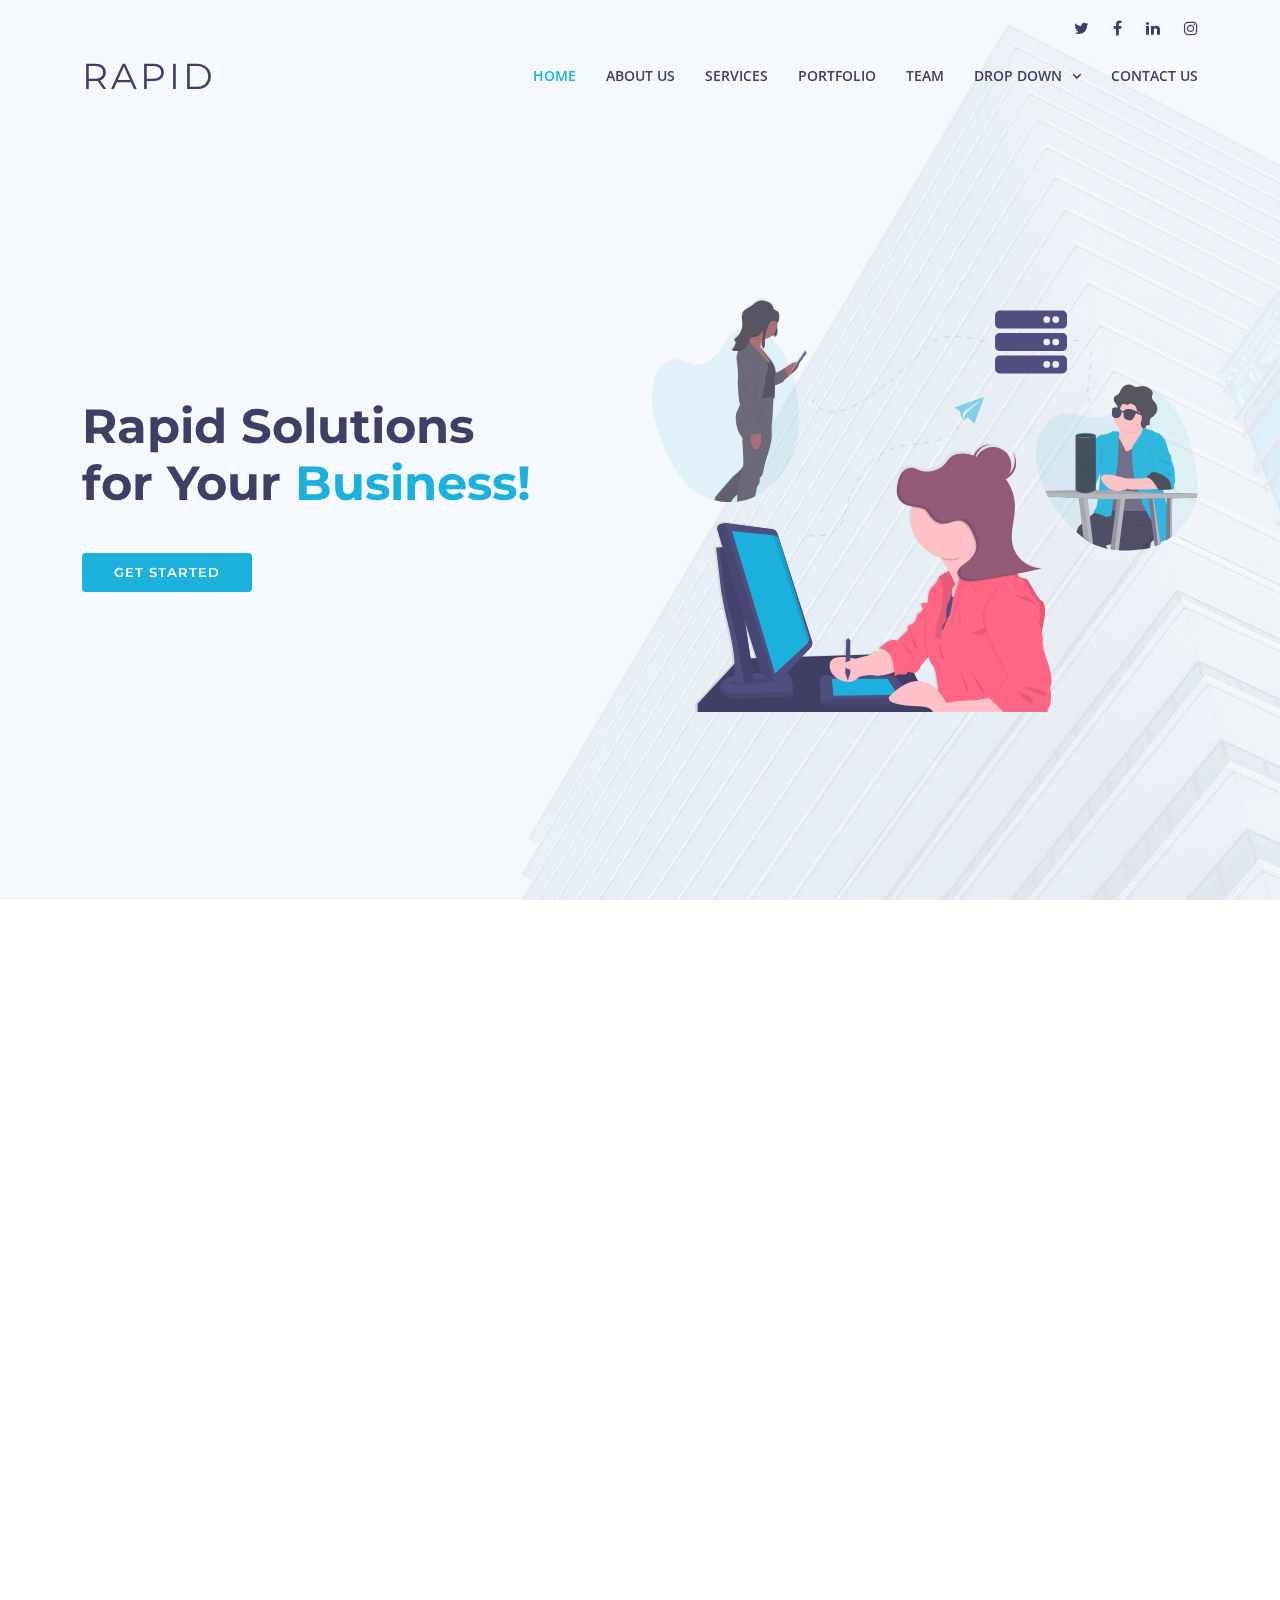
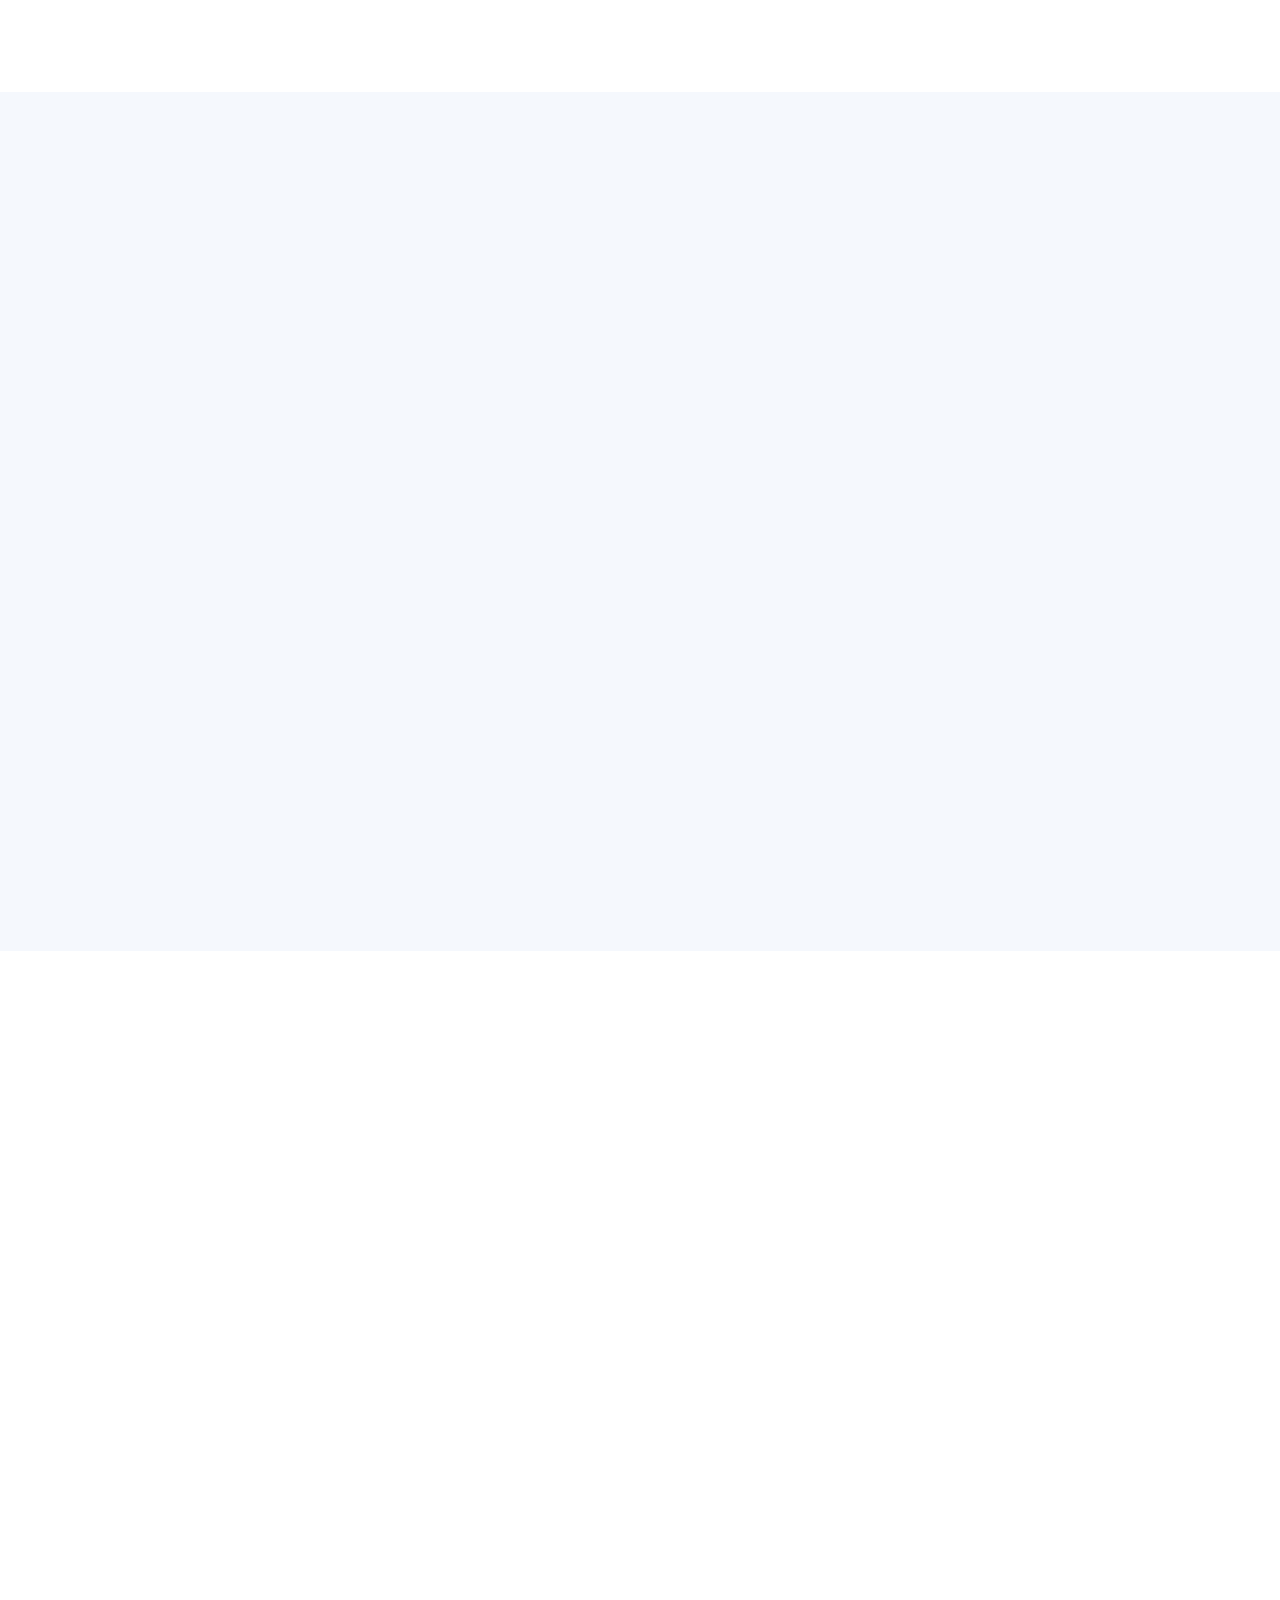
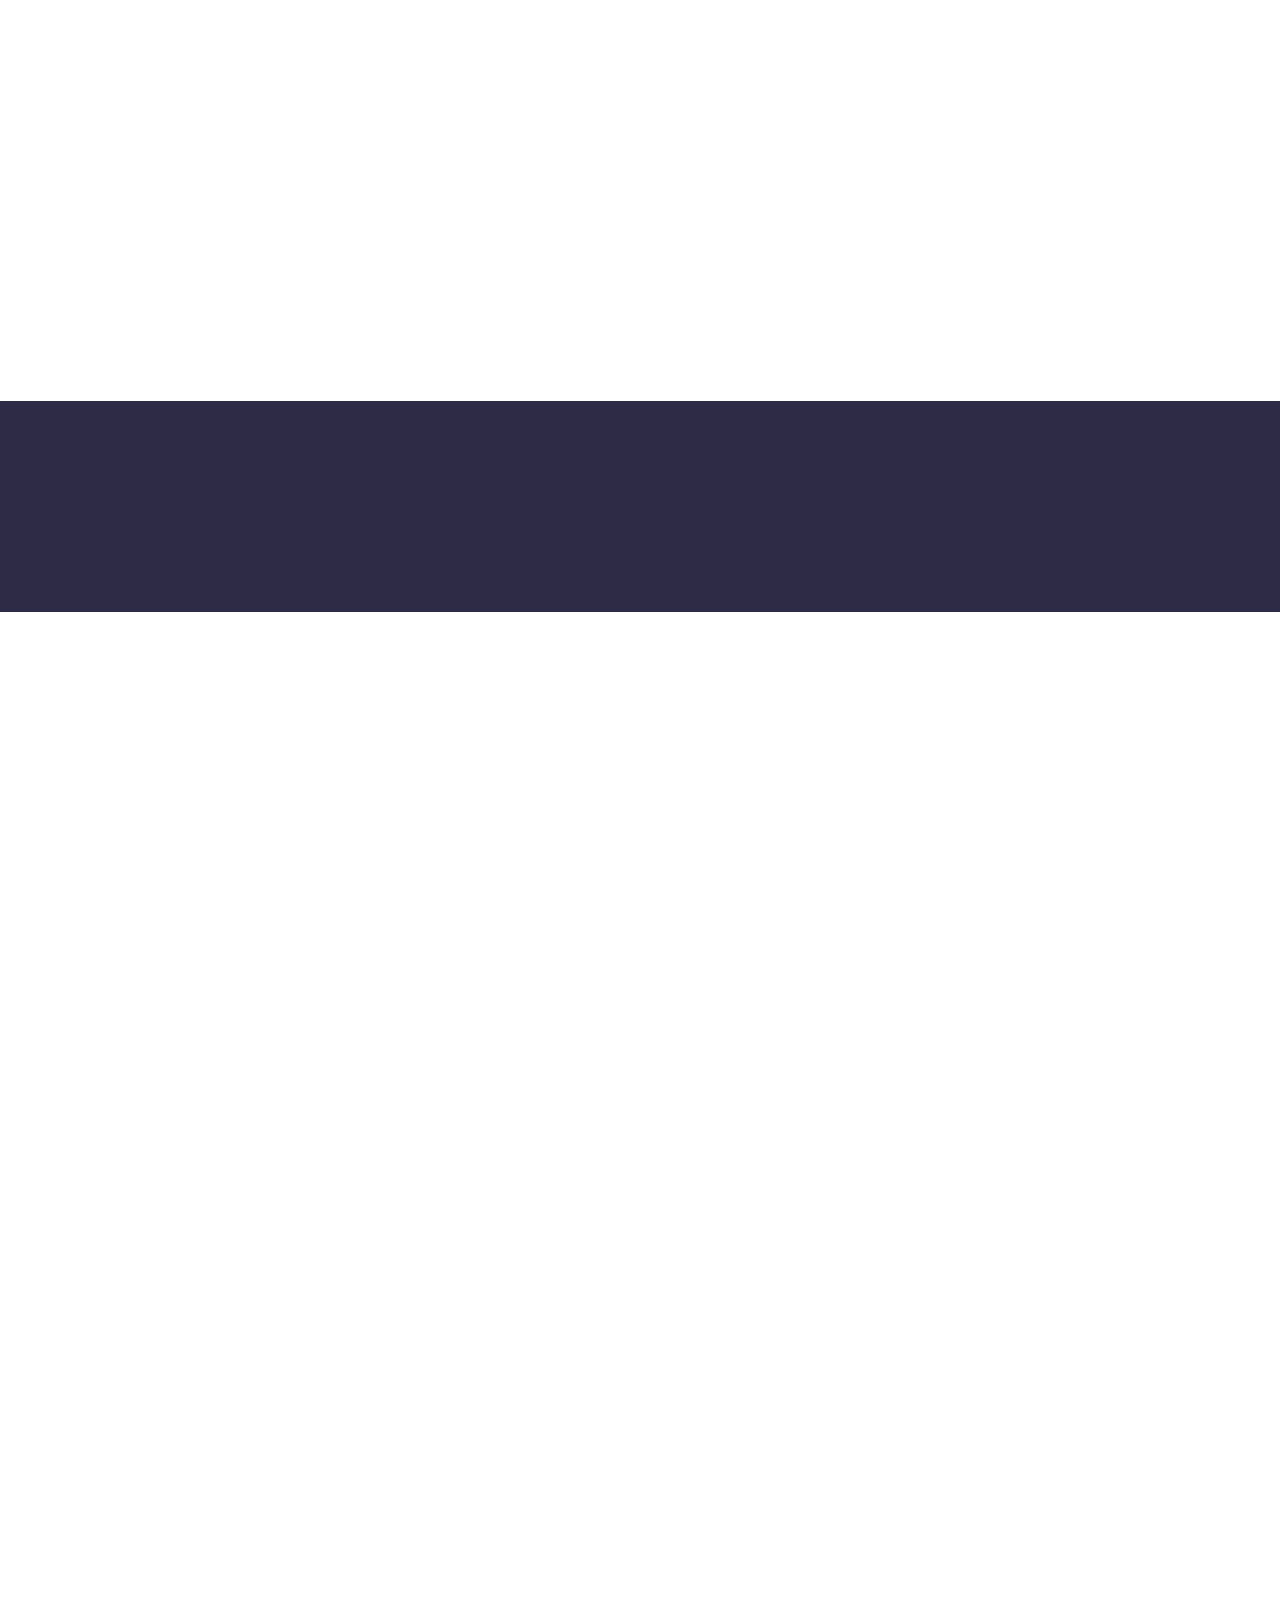
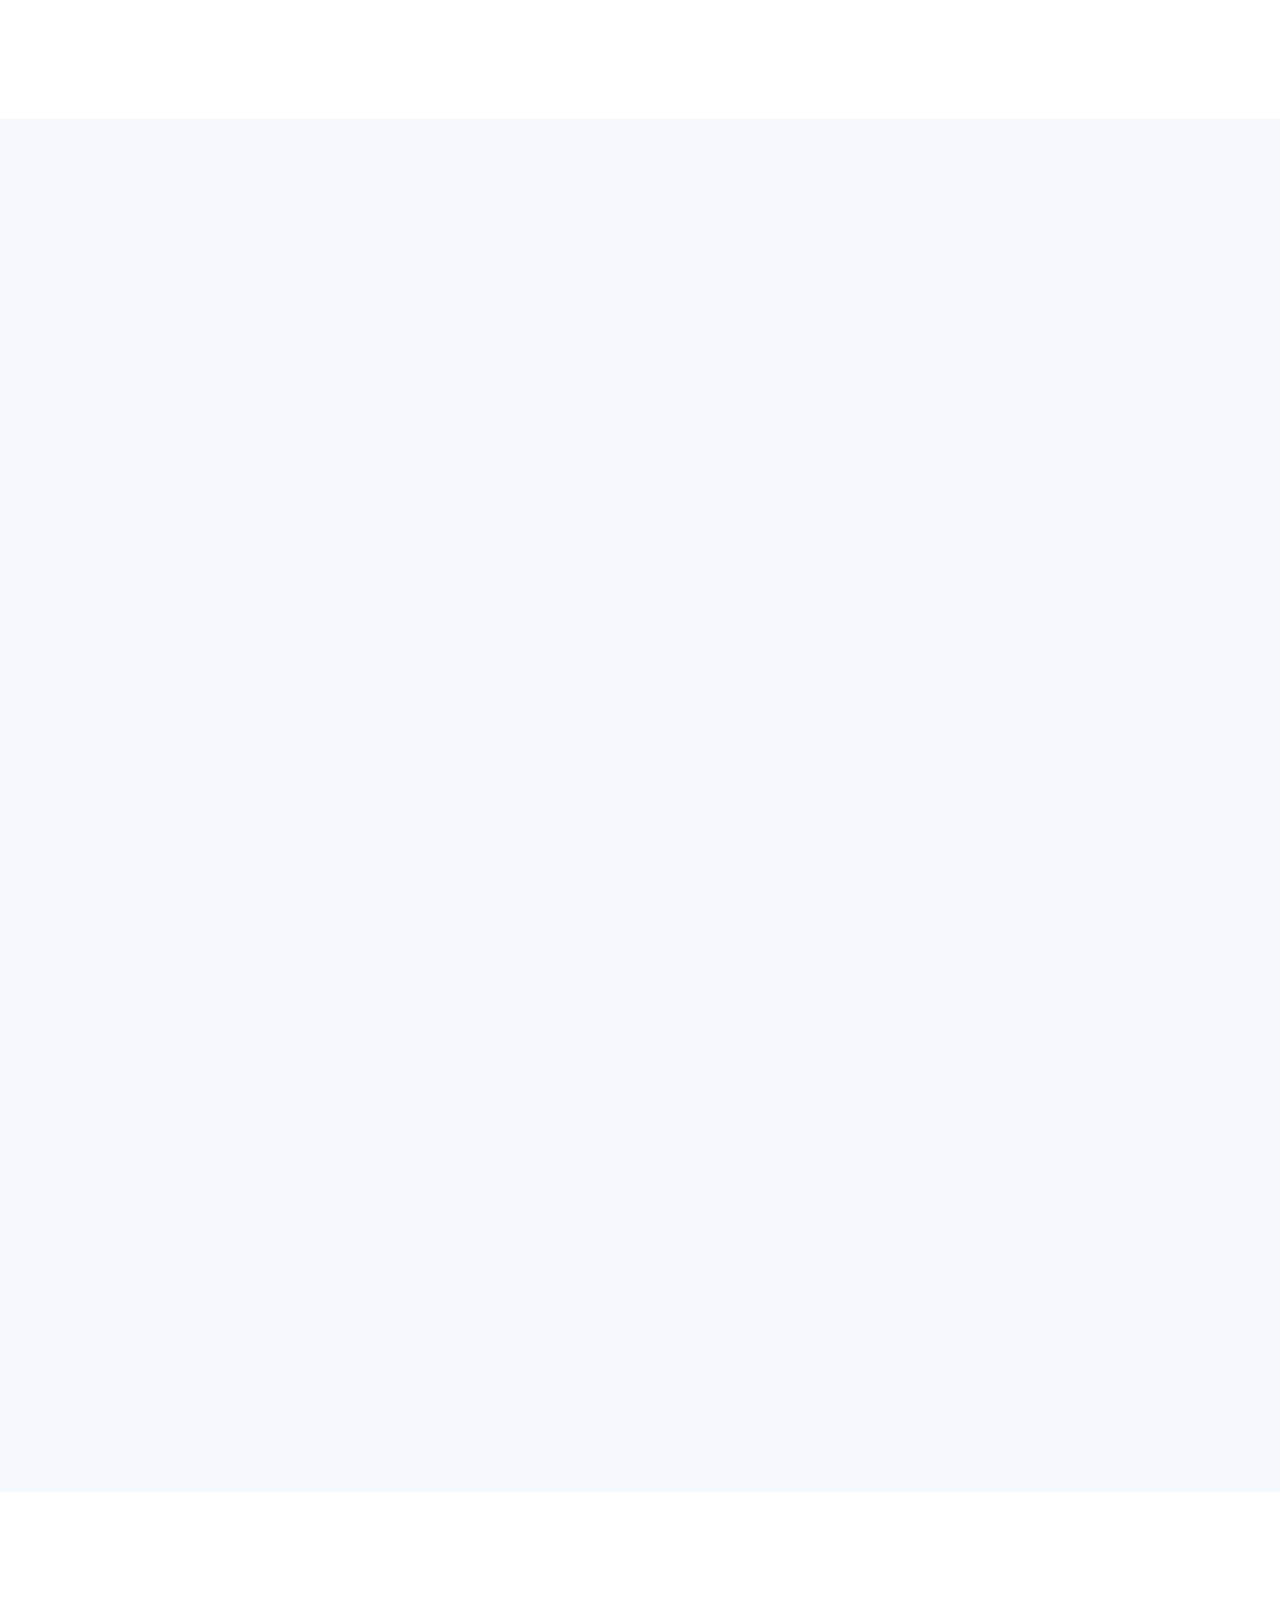
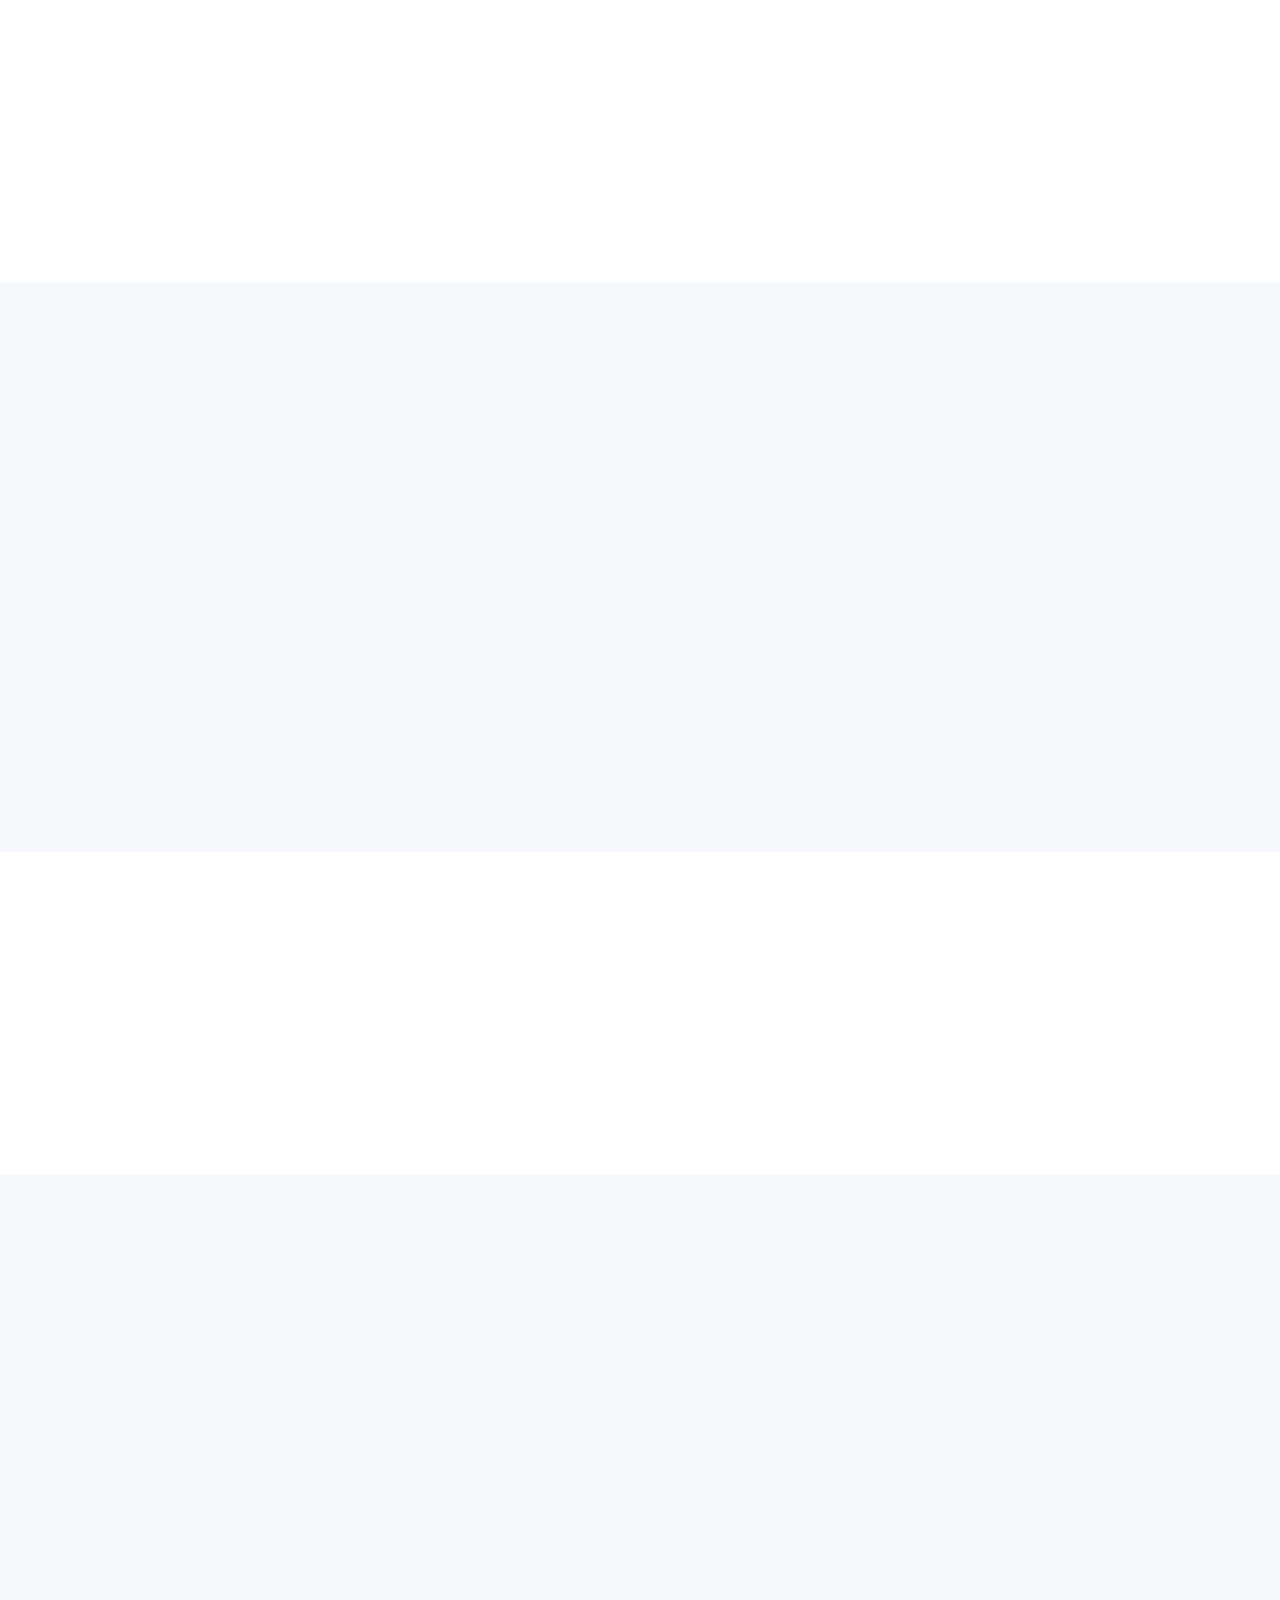
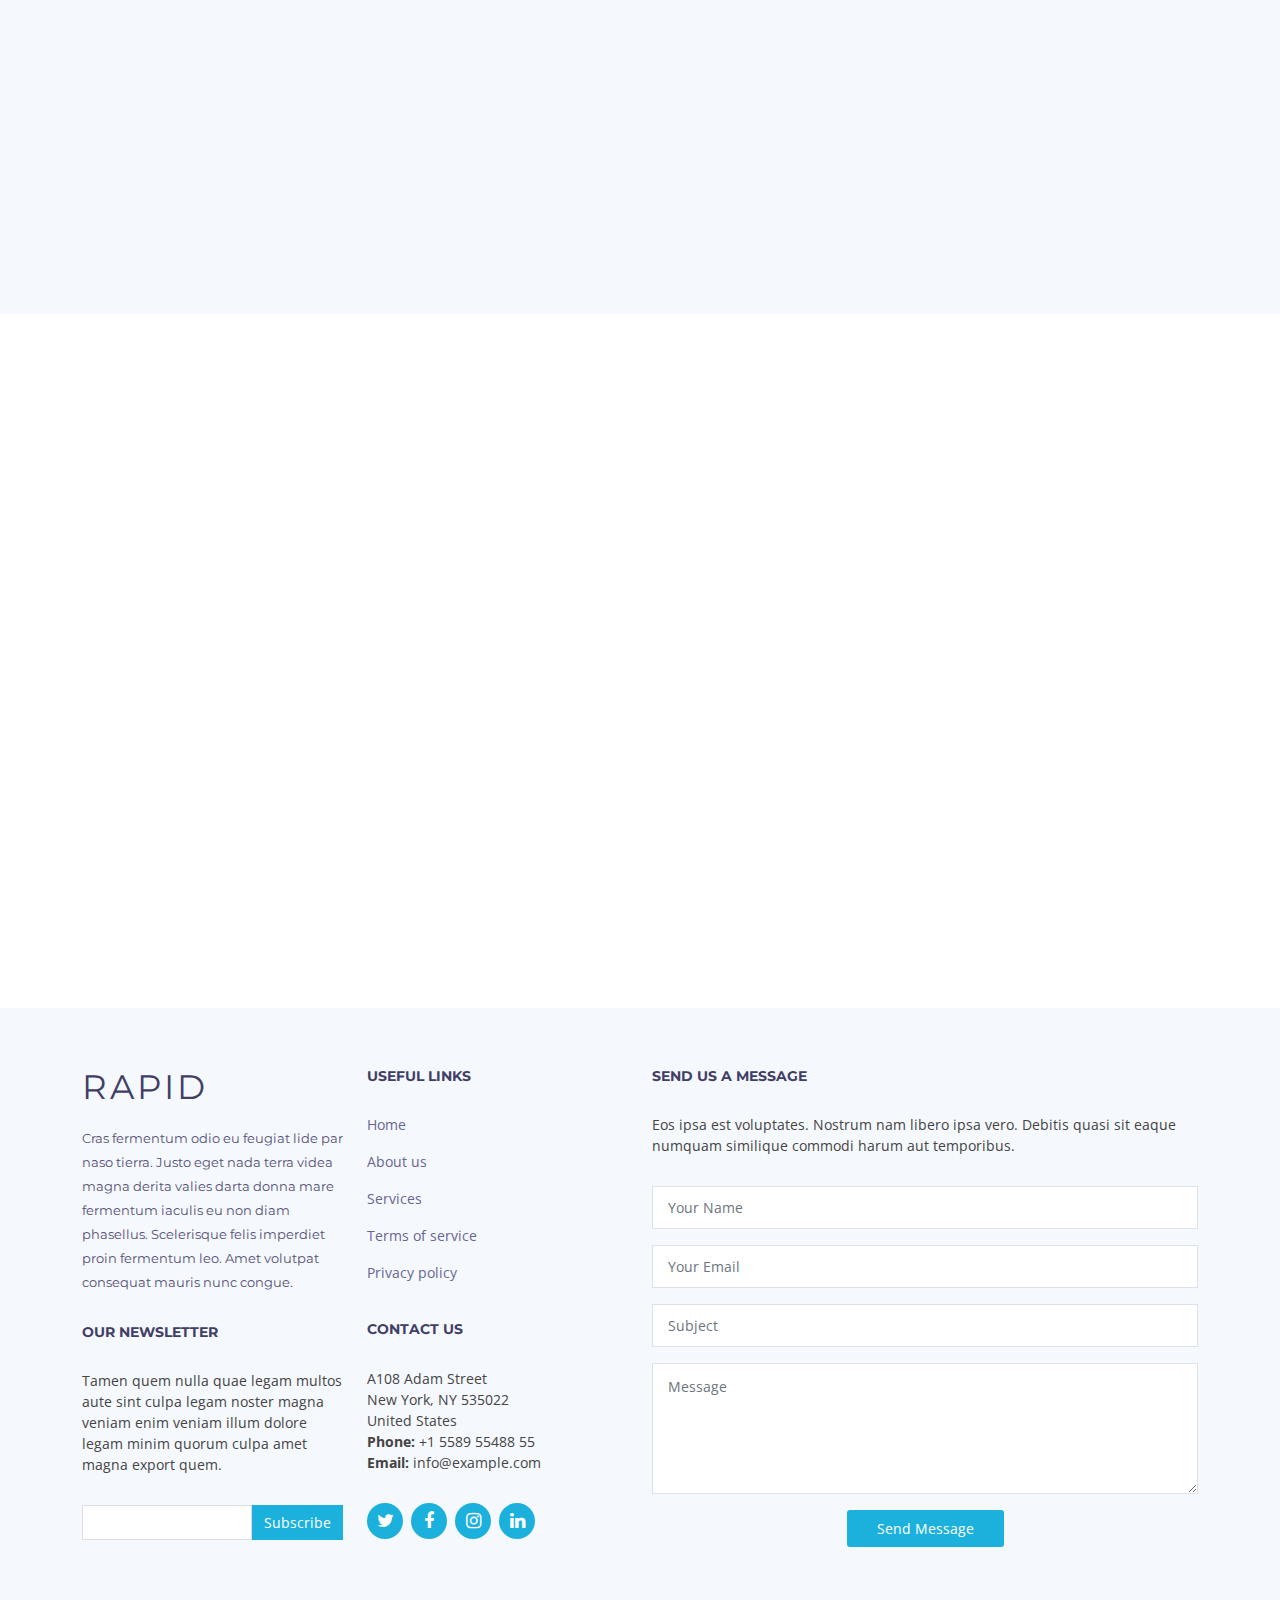
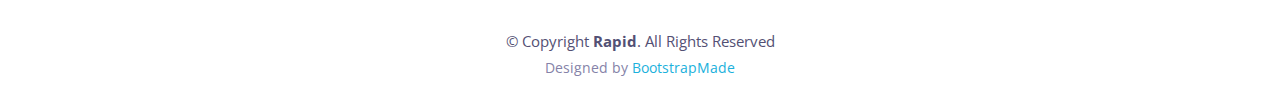
==== index.html @ 2299d29b "initial commit" ====
<!DOCTYPE html>
<html lang="en">

<head>
  <meta charset="utf-8">
  <meta content="width=device-width, initial-scale=1.0" name="viewport">

  <title>Rapid Bootstrap Template - Index</title>
  <meta content="" name="description">
  <meta content="" name="keywords">

  <!-- Favicons -->
  <link href="assets/img/favicon.png" rel="icon">
  <link href="assets/img/apple-touch-icon.png" rel="apple-touch-icon">

  <!-- Google Fonts -->
  <link href="https://fonts.googleapis.com/css?family=Open+Sans:300,300i,400,400i,600,600i,700,700i|Montserrat:300,400,500,600,700" rel="stylesheet">

  <!-- Vendor CSS Files -->
  <link href="assets/vendor/bootstrap/css/bootstrap.min.css" rel="stylesheet">
  <link href="assets/vendor/font-awesome/css/font-awesome.min.css" rel="stylesheet">
  <link href="assets/vendor/ionicons/css/ionicons.min.css" rel="stylesheet">
  <link href="assets/vendor/venobox/venobox.css" rel="stylesheet">
  <link href="assets/vendor/owl.carousel/assets/owl.carousel.min.css" rel="stylesheet">
  <link href="assets/vendor/aos/aos.css" rel="stylesheet">

  <!-- Template Main CSS File -->
  <link href="assets/css/style.css" rel="stylesheet">

  <!-- =======================================================
  * Template Name: Rapid - v3.0.0
  * Template URL: https://bootstrapmade.com/rapid-multipurpose-bootstrap-business-template/
  * Author: BootstrapMade.com
  * License: https://bootstrapmade.com/license/
  ======================================================== -->
</head>

<body>

  <!-- ======= Top Bar ======= -->
  <div id="topbar" class="d-none d-lg-flex align-items-end fixed-top topbar-transparent">
    <div class="container d-flex justify-content-end">
      <div class="social-links">
        <a href="#" class="twitter"><i class="fa fa-twitter"></i></a>
        <a href="#" class="facebook"><i class="fa fa-facebook"></i></a>
        <a href="#" class="linkedin"><i class="fa fa-linkedin"></i></a>
        <a href="#" class="instagram"><i class="fa fa-instagram"></i></a>
      </div>
    </div>
  </div>

  <!-- ======= Header ======= -->
  <header id="header" class="fixed-top header-transparent">
    <div class="container d-flex align-items-center justify-content-between">

      <h1 class="logo"><a href="index.html">Rapid</a></h1>
      <!-- Uncomment below if you prefer to use an image logo -->
      <!-- <a href="index.html" class="logo"><img src="assets/img/logo.png" alt="" class="img-fluid"></a>-->

      <nav class="main-nav d-none d-lg-block">
        <ul>
          <li class="active"><a href="index.html">Home</a></li>
          <li><a href="#about">About Us</a></li>
          <li><a href="#services">Services</a></li>
          <li><a href="#portfolio">Portfolio</a></li>
          <li><a href="#team">Team</a></li>
          <li class="drop-down"><a href="">Drop Down</a>
            <ul>
              <li><a href="#">Drop Down 1</a></li>
              <li class="drop-down"><a href="#">Drop Down 2</a>
                <ul>
                  <li><a href="#">Deep Drop Down 1</a></li>
                  <li><a href="#">Deep Drop Down 2</a></li>
                  <li><a href="#">Deep Drop Down 3</a></li>
                  <li><a href="#">Deep Drop Down 4</a></li>
                  <li><a href="#">Deep Drop Down 5</a></li>
                </ul>
              </li>
              <li><a href="#">Drop Down 3</a></li>
              <li><a href="#">Drop Down 4</a></li>
              <li><a href="#">Drop Down 5</a></li>
            </ul>
          </li>
          <li><a href="#footer">Contact Us</a></li>
        </ul>
      </nav><!-- .main-nav-->

    </div>
  </header><!-- End Header -->

  <!-- ======= Hero Section ======= -->
  <section id="hero" class="clearfix">
    <div class="container d-flex h-100">
      <div class="row justify-content-center align-self-center" data-aos="fade-up">
        <div class="col-lg-6 intro-info order-lg-first order-last" data-aos="zoom-in" data-aos-delay="100">
          <h2>Rapid Solutions<br>for Your <span>Business!</span></h2>
          <div>
            <a href="#about" class="btn-get-started scrollto">Get Started</a>
          </div>
        </div>

        <div class="col-lg-6 intro-img order-lg-last order-first" data-aos="zoom-out" data-aos-delay="200">
          <img src="assets/img/intro-img.svg" alt="" class="img-fluid">
        </div>
      </div>

    </div>
  </section><!-- End Hero -->

  <main id="main">

    <!-- ======= About Section ======= -->
    <section id="about" class="about">

      <div class="container" data-aos="fade-up">
        <div class="row">

          <div class="col-lg-5 col-md-6">
            <div class="about-img" data-aos="fade-right" data-aos-delay="100">
              <img src="assets/img/about-img.jpg" alt="">
            </div>
          </div>

          <div class="col-lg-7 col-md-6">
            <div class="about-content" data-aos="fade-left" data-aos-delay="100">
              <h2>About Us</h2>
              <h3>Odio sed id eos et laboriosam consequatur eos earum soluta.</h3>
              <p>Lorem ipsum dolor sit amet, consectetur adipiscing elit, sed do eiusmod tempor incididunt ut labore et dolore magna aliqua.</p>
              <p>Aut dolor id. Sint aliquam consequatur ex ex labore. Et quis qui dolor nulla dolores neque. Aspernatur consectetur omnis numquam quaerat. Sed fugiat nisi. Officiis veniam molestiae. Et vel ut quidem alias veritatis repudiandae ut fugit. Est ut eligendi aspernatur nulla voluptates veniam iusto vel quisquam. Fugit ut maxime incidunt accusantium totam repellendus eum error. Et repudiandae eum iste qui et ut ab alias.</p>
              <ul>
                <li><i class="ion-android-checkmark-circle"></i> Ullamco laboris nisi ut aliquip ex ea commodo consequat.</li>
                <li><i class="ion-android-checkmark-circle"></i> Duis aute irure dolor in reprehenderit in voluptate velit.</li>
                <li><i class="ion-android-checkmark-circle"></i> Ullamco laboris nisi ut aliquip ex ea commodo consequat. Duis aute irure dolor in reprehenderit in voluptate trideta storacalaperda mastiro dolore eu fugiat nulla pariatur.</li>
              </ul>
            </div>
          </div>
        </div>
      </div>

    </section><!-- End About Section -->

    <!-- ======= Services Section ======= -->
    <section id="services" class="services section-bg">
      <div class="container" data-aos="fade-up">

        <header class="section-header">
          <h3>Services</h3>
          <p>Laudem latine persequeris id sed, ex fabulas delectus quo. No vel partiendo abhorreant vituperatoribus.</p>
        </header>

        <div class="row">

          <div class="col-md-6 col-lg-4 wow bounceInUp" data-aos="zoom-in" data-aos-delay="100">
            <div class="box">
              <div class="icon" style="background: #fceef3;"><i class="ion-ios-analytics-outline" style="color: #ff689b;"></i></div>
              <h4 class="title"><a href="">Lorem Ipsum</a></h4>
              <p class="description">Voluptatum deleniti atque corrupti quos dolores et quas molestias excepturi sint occaecati cupiditate non provident</p>
            </div>
          </div>
          <div class="col-md-6 col-lg-4" data-aos="zoom-in" data-aos-delay="200">
            <div class="box">
              <div class="icon" style="background: #fff0da;"><i class="ion-ios-bookmarks-outline" style="color: #e98e06;"></i></div>
              <h4 class="title"><a href="">Dolor Sitema</a></h4>
              <p class="description">Minim veniam, quis nostrud exercitation ullamco laboris nisi ut aliquip ex ea commodo consequat tarad limino ata</p>
            </div>
          </div>

          <div class="col-md-6 col-lg-4" data-aos="zoom-in" data-aos-delay="300">
            <div class="box">
              <div class="icon" style="background: #e6fdfc;"><i class="ion-ios-paper-outline" style="color: #3fcdc7;"></i></div>
              <h4 class="title"><a href="">Sed ut perspiciatis</a></h4>
              <p class="description">Duis aute irure dolor in reprehenderit in voluptate velit esse cillum dolore eu fugiat nulla pariatur</p>
            </div>
          </div>
          <div class="col-md-6 col-lg-4 wow" data-aos="zoom-in" data-aos-delay="100">
            <div class="box">
              <div class="icon" style="background: #eafde7;"><i class="ion-ios-speedometer-outline" style="color:#41cf2e;"></i></div>
              <h4 class="title"><a href="">Magni Dolores</a></h4>
              <p class="description">Excepteur sint occaecat cupidatat non proident, sunt in culpa qui officia deserunt mollit anim id est laborum</p>
            </div>
          </div>

          <div class="col-md-6 col-lg-4" data-aos="zoom-in" data-aos-delay="200"">
        <div class=" box">
            <div class="icon" style="background: #e1eeff;"><i class="ion-ios-world-outline" style="color: #2282ff;"></i></div>
            <h4 class="title"><a href="">Nemo Enim</a></h4>
            <p class="description">At vero eos et accusamus et iusto odio dignissimos ducimus qui blanditiis praesentium voluptatum deleniti atque</p>
          </div>
        </div>
        <div class="col-md-6 col-lg-4" data-aos="zoom-in" data-aos-delay="300">
          <div class="box">
            <div class="icon" style="background: #ecebff;"><i class="ion-ios-clock-outline" style="color: #8660fe;"></i></div>
            <h4 class="title"><a href="">Eiusmod Tempor</a></h4>
            <p class="description">Et harum quidem rerum facilis est et expedita distinctio. Nam libero tempore, cum soluta nobis est eligendi</p>
          </div>
        </div>

      </div>

      </div>
    </section><!-- End Services Section -->

    <!-- ======= Why Us Section ======= -->
    <section id="why-us" class="why-us">
      <div class="container-fluid" data-aos="fade-up">

        <header class="section-header">
          <h3>Why choose us?</h3>
          <p>Laudem latine persequeris id sed, ex fabulas delectus quo. No vel partiendo abhorreant vituperatoribus.</p>
        </header>

        <div class="row">

          <div class="col-lg-6" data-aos="zoom-in" data-aos-delay="100">
            <div class="why-us-img">
              <img src="assets/img/why-us.jpg" alt="" class="img-fluid">
            </div>
          </div>

          <div class="col-lg-6">
            <div class="why-us-content">
              <p>Molestiae omnis numquam corrupti omnis itaque. Voluptatum quidem impedit. Odio dolorum exercitationem est error omnis repudiandae ad dolorum sit.</p>
              <p>
                Explicabo repellendus quia labore. Non optio quo ea ut ratione et quaerat. Porro facilis deleniti porro consequatur
                et temporibus. Labore est odio.

                Odio omnis saepe qui. Veniam eaque ipsum. Ea quia voluptatum quis explicabo sed nihil repellat..
              </p>

              <div class="features clearfix" data-aos="fade-up" data-aos-delay="100">
                <i class="fa fa-diamond" style="color: #f058dc;"></i>
                <h4>Corporis dolorem</h4>
                <p>Commodi quia voluptatum. Est cupiditate voluptas quaerat officiis ex alias dignissimos et ipsum. Soluta at enim modi ut incidunt dolor et.</p>
              </div>

              <div class="features clearfix" data-aos="fade-up" data-aos-delay="200">
                <i class="fa fa-object-group" style="color: #ffb774;"></i>
                <h4>Eum ut aspernatur</h4>
                <p>Molestias eius rerum iusto voluptas et ab cupiditate aut enim. Assumenda animi occaecati. Quo dolore fuga quasi autem aliquid ipsum odit. Perferendis doloremque iure nulla aut.</p>
              </div>

              <div class="features clearfix" data-aos="fade-up" data-aos-delay="300">
                <i class="fa fa-language" style="color: #589af1;"></i>
                <h4>Voluptates dolores</h4>
                <p>Voluptates nihil et quis omnis et eaque omnis sint aut. Ducimus dolorum aspernatur. Totam dolores ut enim ullam voluptas distinctio aut.</p>
              </div>

            </div>

          </div>

        </div>

      </div>

      <div class="container">
        <div class="row counters" data-aos="fade-up" data-aos-delay="100">

          <div class="col-lg-3 col-6 text-center">
            <span data-toggle="counter-up">274</span>
            <p>Clients</p>
          </div>

          <div class="col-lg-3 col-6 text-center">
            <span data-toggle="counter-up">421</span>
            <p>Projects</p>
          </div>

          <div class="col-lg-3 col-6 text-center">
            <span data-toggle="counter-up">1,364</span>
            <p>Hours Of Support</p>
          </div>

          <div class="col-lg-3 col-6 text-center">
            <span data-toggle="counter-up">18</span>
            <p>Hard Workers</p>
          </div>

        </div>

      </div>
    </section><!-- End Why Us Section -->

    <!-- ======= Call To Action Section ======= -->
    <section id="call-to-action" class="call-to-action">
      <div class="container" data-aos="zoom-out">
        <div class="row">
          <div class="col-lg-9 text-center text-lg-left">
            <h3 class="cta-title">Call To Action</h3>
            <p class="cta-text"> Duis aute irure dolor in reprehenderit in voluptate velit esse cillum dolore eu fugiat nulla pariatur. Excepteur sint occaecat cupidatat non proident, sunt in culpa qui officia deserunt mollit anim id est laborum.</p>
          </div>
          <div class="col-lg-3 cta-btn-container text-center">
            <a class="cta-btn align-middle" href="#">Call To Action</a>
          </div>
        </div>

      </div>
    </section><!--  End Call To Action Section -->

    <!-- ======= Features Section ======= -->
    <section id="features" class="features">
      <div class="container" data-aos="fade-up">

        <div class="row feature-item">
          <div class="col-lg-6" data-aos="fade-right" data-aos-delay="100">
            <img src="assets/img/features-1.svg" class="img-fluid" alt="">
          </div>
          <div class="col-lg-6 wow fadeInUp pt-5 pt-lg-0" data-aos="fade-left" data-aos-delay="150">
            <h4>Voluptatem dignissimos provident quasi corporis voluptates sit assumenda.</h4>
            <p>
              Ipsum in aspernatur ut possimus sint. Quia omnis est occaecati possimus ea. Quas molestiae perspiciatis occaecati qui rerum. Deleniti quod porro sed quisquam saepe. Numquam mollitia recusandae non ad at et a.
            </p>
            <p>
              Ad vitae recusandae odit possimus. Quaerat cum ipsum corrupti. Odit qui asperiores ea corporis deserunt veritatis quidem expedita perferendis. Qui rerum eligendi ex doloribus quia sit. Porro rerum eum eum.
            </p>
          </div>
        </div>

        <div class="row feature-item mt-5 pt-5">
          <div class="col-lg-6 wow fadeInUp order-1 order-lg-2" data-aos="fade-left" data-aos-delay="100">
            <img src="assets/img/features-2.svg" class="img-fluid" alt="">
          </div>

          <div class="col-lg-6 wow fadeInUp pt-4 pt-lg-0 order-2 order-lg-1" data-aos="fade-right" data-aos-delay="150">
            <h4>Neque saepe temporibus repellat ea ipsum et. Id vel et quia tempora facere reprehenderit.</h4>
            <p>
              Delectus alias ut incidunt delectus nam placeat in consequatur. Sed cupiditate quia ea quis. Voluptas nemo qui aut distinctio. Cumque fugit earum est quam officiis numquam. Ducimus corporis autem at blanditiis beatae incidunt sunt.
            </p>
            <p>
              Voluptas saepe natus quidem blanditiis. Non sunt impedit voluptas mollitia beatae. Qui esse molestias. Laudantium libero nisi vitae debitis. Dolorem cupiditate est perferendis iusto.
            </p>
            <p>
              Eum quia in. Magni quas ipsum a. Quis ex voluptatem inventore sint quia modi. Numquam est aut fuga mollitia exercitationem nam accusantium provident quia.
            </p>
          </div>

        </div>

      </div>
    </section><!-- End Features Section -->

    <!-- ======= Portfolio Section ======= -->
    <section id="portfolio" class="portfolio section-bg">
      <div class="container" data-aos="fade-up">

        <header class="section-header">
          <h3 class="section-title">Our Portfolio</h3>
        </header>

        <div class="row" data-aos="fade-up" data-aos-delay="100">
          <div class="col-lg-12">
            <ul id="portfolio-flters">
              <li data-filter="*" class="filter-active">All</li>
              <li data-filter=".filter-app">App</li>
              <li data-filter=".filter-card">Card</li>
              <li data-filter=".filter-web">Web</li>
            </ul>
          </div>
        </div>

        <div class="row portfolio-container" data-aos="fade-up" data-aos-delay="200">

          <div class="col-lg-4 col-md-6 portfolio-item filter-app">
            <div class="portfolio-wrap">
              <img src="assets/img/portfolio/app1.jpg" class="img-fluid" alt="">
              <div class="portfolio-info">
                <h4><a href="portfolio-details.html">App 1</a></h4>
                <p>App</p>
                <div>
                  <a href="assets/img/portfolio/app1.jpg" data-gall="portfolioGallery" title="App 1" class="link-preview venobox"><i class="ion ion-eye"></i></a>
                  <a href="portfolio-details.html" class="link-details" title="More Details"><i class="ion ion-android-open"></i></a>
                </div>
              </div>
            </div>
          </div>

          <div class="col-lg-4 col-md-6 portfolio-item filter-web" data-wow-delay="0.1s">
            <div class="portfolio-wrap">
              <img src="assets/img/portfolio/web3.jpg" class="img-fluid" alt="">
              <div class="portfolio-info">
                <h4><a href="portfolio-details.html">Web 3</a></h4>
                <p>Web</p>
                <div>
                  <a href="assets/img/portfolio/web3.jpg" class="link-preview venobox" data-gall="portfolioGallery" title="Web 3"><i class="ion ion-eye"></i></a>
                  <a href="portfolio-details.html" class="link-details" title="More Details"><i class="ion ion-android-open"></i></a>
                </div>
              </div>
            </div>
          </div>

          <div class="col-lg-4 col-md-6 portfolio-item filter-app" data-wow-delay="0.2s">
            <div class="portfolio-wrap">
              <img src="assets/img/portfolio/app2.jpg" class="img-fluid" alt="">
              <div class="portfolio-info">
                <h4><a href="portfolio-details.html">App 2</a></h4>
                <p>App</p>
                <div>
                  <a href="assets/img/portfolio/app2.jpg" class="link-preview venobox" data-gall="portfolioGallery" title="App 2"><i class="ion ion-eye"></i></a>
                  <a href="portfolio-details.html" class="link-details" title="More Details"><i class="ion ion-android-open"></i></a>
                </div>
              </div>
            </div>
          </div>

          <div class="col-lg-4 col-md-6 portfolio-item filter-card">
            <div class="portfolio-wrap">
              <img src="assets/img/portfolio/card2.jpg" class="img-fluid" alt="">
              <div class="portfolio-info">
                <h4><a href="portfolio-details.html">Card 2</a></h4>
                <p>Card</p>
                <div>
                  <a href="assets/img/portfolio/card2.jpg" class="link-preview venobox" data-gall="portfolioGallery" title="Card 2"><i class="ion ion-eye"></i></a>
                  <a href="portfolio-details.html" class="link-details" title="More Details"><i class="ion ion-android-open"></i></a>
                </div>
              </div>
            </div>
          </div>

          <div class="col-lg-4 col-md-6 portfolio-item filter-web" data-wow-delay="0.1s">
            <div class="portfolio-wrap">
              <img src="assets/img/portfolio/web2.jpg" class="img-fluid" alt="">
              <div class="portfolio-info">
                <h4><a href="portfolio-details.html">Web 2</a></h4>
                <p>Web</p>
                <div>
                  <a href="assets/img/portfolio/web2.jpg" class="link-preview venobox" data-gall="portfolioGallery" title="Web 2"><i class="ion ion-eye"></i></a>
                  <a href="portfolio-details.html" class="link-details" title="More Details"><i class="ion ion-android-open"></i></a>
                </div>
              </div>
            </div>
          </div>

          <div class="col-lg-4 col-md-6 portfolio-item filter-app" data-wow-delay="0.2s">
            <div class="portfolio-wrap">
              <img src="assets/img/portfolio/app3.jpg" class="img-fluid" alt="">
              <div class="portfolio-info">
                <h4><a href="portfolio-details.html">App 3</a></h4>
                <p>App</p>
                <div>
                  <a href="assets/img/portfolio/app3.jpg" class="link-preview venobox" data-gall="portfolioGallery" title="App 3"><i class="ion ion-eye"></i></a>
                  <a href="portfolio-details.html" class="link-details" title="More Details"><i class="ion ion-android-open"></i></a>
                </div>
              </div>
            </div>
          </div>

          <div class="col-lg-4 col-md-6 portfolio-item filter-card">
            <div class="portfolio-wrap">
              <img src="assets/img/portfolio/card1.jpg" class="img-fluid" alt="">
              <div class="portfolio-info">
                <h4><a href="portfolio-details.html">Card 1</a></h4>
                <p>Card</p>
                <div>
                  <a href="assets/img/portfolio/card1.jpg" class="link-preview venobox" data-gall="portfolioGallery" title="Card 1"><i class="ion ion-eye"></i></a>
                  <a href="portfolio-details.html" class="link-details" title="More Details"><i class="ion ion-android-open"></i></a>
                </div>
              </div>
            </div>
          </div>

          <div class="col-lg-4 col-md-6 portfolio-item filter-card" data-wow-delay="0.1s">
            <div class="portfolio-wrap">
              <img src="assets/img/portfolio/card3.jpg" class="img-fluid" alt="">
              <div class="portfolio-info">
                <h4><a href="portfolio-details.html">Card 3</a></h4>
                <p>Card</p>
                <div>
                  <a href="assets/img/portfolio/card3.jpg" class="link-preview venobox" data-gall="portfolioGallery" title="Card 3"><i class="ion ion-eye"></i></a>
                  <a href="portfolio-details.html" class="link-details" title="More Details"><i class="ion ion-android-open"></i></a>
                </div>
              </div>
            </div>
          </div>

          <div class="col-lg-4 col-md-6 portfolio-item filter-web" data-wow-delay="0.2s">
            <div class="portfolio-wrap">
              <img src="assets/img/portfolio/web1.jpg" class="img-fluid" alt="">
              <div class="portfolio-info">
                <h4><a href="portfolio-details.html">Web 1</a></h4>
                <p>Web</p>
                <div>
                  <a href="assets/img/portfolio/web1.jpg" class="link-preview venobox" data-gall="portfolioGallery" title="Web 1"><i class="ion ion-eye"></i></a>
                  <a href="portfolio-details.html" class="link-details" title="More Details"><i class="ion ion-android-open"></i></a>
                </div>
              </div>
            </div>
          </div>

        </div>

      </div>
    </section><!-- End Portfolio Section -->

    <!-- ======= Testimonials Section ======= -->
    <section id="testimonials" class="testimonials">
      <div class="container" data-aos="zoom-in">

        <header class="section-header">
          <h3>Testimonials</h3>
        </header>

        <div class="row justify-content-center">
          <div class="col-lg-8">

            <div class="owl-carousel testimonials-carousel">

              <div class="testimonial-item">
                <img src="assets/img/testimonial-1.jpg" class="testimonial-img" alt="">
                <h3>Saul Goodman</h3>
                <h4>Ceo &amp; Founder</h4>
                <p>
                  Proin iaculis purus consequat sem cure digni ssim donec porttitora entum suscipit rhoncus. Accusantium quam, ultricies eget id, aliquam eget nibh et. Maecen aliquam, risus at semper.
                </p>
              </div>

              <div class="testimonial-item">
                <img src="assets/img/testimonial-2.jpg" class="testimonial-img" alt="">
                <h3>Sara Wilsson</h3>
                <h4>Designer</h4>
                <p>
                  Export tempor illum tamen malis malis eram quae irure esse labore quem cillum quid cillum eram malis quorum velit fore eram velit sunt aliqua noster fugiat irure amet legam anim culpa.
                </p>
              </div>

              <div class="testimonial-item">
                <img src="assets/img/testimonial-3.jpg" class="testimonial-img" alt="">
                <h3>Jena Karlis</h3>
                <h4>Store Owner</h4>
                <p>
                  Enim nisi quem export duis labore cillum quae magna enim sint quorum nulla quem veniam duis minim tempor labore quem eram duis noster aute amet eram fore quis sint minim.
                </p>
              </div>

              <div class="testimonial-item">
                <img src="assets/img/testimonial-4.jpg" class="testimonial-img" alt="">
                <h3>Matt Brandon</h3>
                <h4>Freelancer</h4>
                <p>
                  Fugiat enim eram quae cillum dolore dolor amet nulla culpa multos export minim fugiat minim velit minim dolor enim duis veniam ipsum anim magna sunt elit fore quem dolore labore illum veniam.
                </p>
              </div>

            </div>

          </div>
        </div>

      </div>
    </section><!-- End Testimonials Section -->

    <!-- ======= Team Section ======= -->
    <section id="team" class="team section-bg">
      <div class="container" data-aos="fade-up">
        <div class="section-header">
          <h3>Team</h3>
          <p>Sed ut perspiciatis unde omnis iste natus error sit voluptatem accusantium doloremque</p>
        </div>

        <div class="row">

          <div class="col-lg-3 col-md-6" data-aos="fade-up" data-aos-delay="100">
            <div class="member">
              <img src="assets/img/team-1.jpg" class="img-fluid" alt="">
              <div class="member-info">
                <div class="member-info-content">
                  <h4>Walter White</h4>
                  <span>Chief Executive Officer</span>
                  <div class="social">
                    <a href=""><i class="fa fa-twitter"></i></a>
                    <a href=""><i class="fa fa-facebook"></i></a>
                    <a href=""><i class="fa fa-google-plus"></i></a>
                    <a href=""><i class="fa fa-linkedin"></i></a>
                  </div>
                </div>
              </div>
            </div>
          </div>

          <div class="col-lg-3 col-md-6" data-aos="fade-up" data-aos-delay="200">
            <div class="member">
              <img src="assets/img/team-2.jpg" class="img-fluid" alt="">
              <div class="member-info">
                <div class="member-info-content">
                  <h4>Sarah Jhonson</h4>
                  <span>Product Manager</span>
                  <div class="social">
                    <a href=""><i class="fa fa-twitter"></i></a>
                    <a href=""><i class="fa fa-facebook"></i></a>
                    <a href=""><i class="fa fa-google-plus"></i></a>
                    <a href=""><i class="fa fa-linkedin"></i></a>
                  </div>
                </div>
              </div>
            </div>
          </div>

          <div class="col-lg-3 col-md-6" data-aos="fade-up" data-aos-delay="300">
            <div class="member">
              <img src="assets/img/team-3.jpg" class="img-fluid" alt="">
              <div class="member-info">
                <div class="member-info-content">
                  <h4>William Anderson</h4>
                  <span>CTO</span>
                  <div class="social">
                    <a href=""><i class="fa fa-twitter"></i></a>
                    <a href=""><i class="fa fa-facebook"></i></a>
                    <a href=""><i class="fa fa-google-plus"></i></a>
                    <a href=""><i class="fa fa-linkedin"></i></a>
                  </div>
                </div>
              </div>
            </div>
          </div>

          <div class="col-lg-3 col-md-6" data-aos="fade-up" data-aos-delay="400">
            <div class="member">
              <img src="assets/img/team-4.jpg" class="img-fluid" alt="">
              <div class="member-info">
                <div class="member-info-content">
                  <h4>Amanda Jepson</h4>
                  <span>Accountant</span>
                  <div class="social">
                    <a href=""><i class="fa fa-twitter"></i></a>
                    <a href=""><i class="fa fa-facebook"></i></a>
                    <a href=""><i class="fa fa-google-plus"></i></a>
                    <a href=""><i class="fa fa-linkedin"></i></a>
                  </div>
                </div>
              </div>
            </div>
          </div>

        </div>

      </div>
    </section><!-- End Team Section -->

    <!-- ======= Clients Section ======= -->
    <section id="clients" class="clients">
      <div class="container" data-aos="zoom-in">

        <header class="section-header">
          <h3>Our Clients</h3>
        </header>

        <div class="owl-carousel clients-carousel">
          <img src="assets/img/clients/client-1.png" alt="">
          <img src="assets/img/clients/client-2.png" alt="">
          <img src="assets/img/clients/client-3.png" alt="">
          <img src="assets/img/clients/client-4.png" alt="">
          <img src="assets/img/clients/client-5.png" alt="">
          <img src="assets/img/clients/client-6.png" alt="">
          <img src="assets/img/clients/client-7.png" alt="">
          <img src="assets/img/clients/client-8.png" alt="">
        </div>

      </div>
    </section><!-- End Clients Section -->

    <!-- ======= Pricing Section ======= -->
    <section id="pricing" class="pricing section-bg wow fadeInUp">

      <div class="container" data-aos="fade-up">

        <header class="section-header">
          <h3>Pricing</h3>
          <p>Sed ut perspiciatis unde omnis iste natus error sit voluptatem accusantium doloremque</p>
        </header>

        <div class="row flex-items-xs-middle flex-items-xs-center">

          <!-- Basic Plan  -->
          <div class="col-xs-12 col-lg-4" data-aos="fade-up" data-aos-delay="100">
            <div class="card">
              <div class="card-header">
                <h3><span class="currency">$</span>19<span class="period">/month</span></h3>
              </div>
              <div class="card-block">
                <h4 class="card-title">
                  Basic Plan
                </h4>
                <ul class="list-group">
                  <li class="list-group-item">Odio animi voluptates</li>
                  <li class="list-group-item">Inventore quisquam et</li>
                  <li class="list-group-item">Et perspiciatis suscipit</li>
                  <li class="list-group-item">24/7 Support System</li>
                </ul>
                <a href="#" class="btn">Choose Plan</a>
              </div>
            </div>
          </div>

          <!-- Regular Plan  -->
          <div class="col-xs-12 col-lg-4" data-aos="fade-up" data-aos-delay="200">
            <div class="card">
              <div class="card-header">
                <h3><span class="currency">$</span>29<span class="period">/month</span></h3>
              </div>
              <div class="card-block">
                <h4 class="card-title">
                  Regular Plan
                </h4>
                <ul class="list-group">
                  <li class="list-group-item">Odio animi voluptates</li>
                  <li class="list-group-item">Inventore quisquam et</li>
                  <li class="list-group-item">Et perspiciatis suscipit</li>
                  <li class="list-group-item">24/7 Support System</li>
                </ul>
                <a href="#" class="btn">Choose Plan</a>
              </div>
            </div>
          </div>

          <!-- Premium Plan  -->
          <div class="col-xs-12 col-lg-4" data-aos="fade-up" data-aos-delay="300">
            <div class="card">
              <div class="card-header">
                <h3><span class="currency">$</span>39<span class="period">/month</span></h3>
              </div>
              <div class="card-block">
                <h4 class="card-title">
                  Premium Plan
                </h4>
                <ul class="list-group">
                  <li class="list-group-item">Odio animi voluptates</li>
                  <li class="list-group-item">Inventore quisquam et</li>
                  <li class="list-group-item">Et perspiciatis suscipit</li>
                  <li class="list-group-item">24/7 Support System</li>
                </ul>
                <a href="#" class="btn">Choose Plan</a>
              </div>
            </div>
          </div>

        </div>
      </div>

    </section><!-- End Pricing Section -->

    <!-- ======= F.A.Q Section ======= -->
    <section id="faq" class="faq">
      <div class="container" data-aos="fade-up">
        <header class="section-header">
          <h3>Frequently Asked Questions</h3>
          <p>Sed ut perspiciatis unde omnis iste natus error sit voluptatem accusantium doloremque</p>
        </header>

        <ul id="faq-list" data-aos="fade-up" data-aos-delay="100">
          <li>
            <a data-bs-toggle="collapse" class="collapsed" data-bs-target="#faq1">Non consectetur a erat nam at lectus urna duis? <i class="ion-android-remove"></i></a>
            <div id="faq1" class="collapse" data-bs-parent="#faq-list">
              <p>
                Feugiat pretium nibh ipsum consequat. Tempus iaculis urna id volutpat lacus laoreet non curabitur gravida. Venenatis lectus magna fringilla urna porttitor rhoncus dolor purus non.
              </p>
            </div>
          </li>

          <li>
            <a data-bs-toggle="collapse" data-bs-target="#faq2" class="collapsed">Feugiat scelerisque varius morbi enim nunc faucibus a pellentesque? <i class="ion-android-remove"></i></a>
            <div id="faq2" class="collapse" data-bs-parent="#faq-list">
              <p>
                Dolor sit amet consectetur adipiscing elit pellentesque habitant morbi. Id interdum velit laoreet id donec ultrices. Fringilla phasellus faucibus scelerisque eleifend donec pretium. Est pellentesque elit ullamcorper dignissim. Mauris ultrices eros in cursus turpis massa tincidunt dui.
              </p>
            </div>
          </li>

          <li>
            <a data-bs-toggle="collapse" data-bs-target="#faq3" class="collapsed">Dolor sit amet consectetur adipiscing elit pellentesque habitant morbi? <i class="ion-android-remove"></i></a>
            <div id="faq3" class="collapse" data-bs-parent="#faq-list">
              <p>
                Eleifend mi in nulla posuere sollicitudin aliquam ultrices sagittis orci. Faucibus pulvinar elementum integer enim. Sem nulla pharetra diam sit amet nisl suscipit. Rutrum tellus pellentesque eu tincidunt. Lectus urna duis convallis convallis tellus. Urna molestie at elementum eu facilisis sed odio morbi quis
              </p>
            </div>
          </li>

          <li>
            <a data-bs-toggle="collapse" data-bs-target="#faq4" class="collapsed">Ac odio tempor orci dapibus. Aliquam eleifend mi in nulla? <i class="ion-android-remove"></i></a>
            <div id="faq4" class="collapse" data-bs-parent="#faq-list">
              <p>
                Dolor sit amet consectetur adipiscing elit pellentesque habitant morbi. Id interdum velit laoreet id donec ultrices. Fringilla phasellus faucibus scelerisque eleifend donec pretium. Est pellentesque elit ullamcorper dignissim. Mauris ultrices eros in cursus turpis massa tincidunt dui.
              </p>
            </div>
          </li>

          <li>
            <a data-bs-toggle="collapse" data-bs-target="#faq5" class="collapsed">Tempus quam pellentesque nec nam aliquam sem et tortor consequat? <i class="ion-android-remove"></i></a>
            <div id="faq5" class="collapse" data-bs-parent="#faq-list">
              <p>
                Molestie a iaculis at erat pellentesque adipiscing commodo. Dignissim suspendisse in est ante in. Nunc vel risus commodo viverra maecenas accumsan. Sit amet nisl suscipit adipiscing bibendum est. Purus gravida quis blandit turpis cursus in
              </p>
            </div>
          </li>

          <li>
            <a data-bs-toggle="collapse" data-bs-target="#faq6" class="collapsed">Tortor vitae purus faucibus ornare. Varius vel pharetra vel turpis nunc eget lorem dolor? <i class="ion-android-remove"></i></a>
            <div id="faq6" class="collapse" data-bs-parent="#faq-list">
              <p>
                Laoreet sit amet cursus sit amet dictum sit amet justo. Mauris vitae ultricies leo integer malesuada nunc vel. Tincidunt eget nullam non nisi est sit amet. Turpis nunc eget lorem dolor sed. Ut venenatis tellus in metus vulputate eu scelerisque. Pellentesque diam volutpat commodo sed egestas egestas fringilla phasellus faucibus. Nibh tellus molestie nunc non blandit massa enim nec.
              </p>
            </div>
          </li>

        </ul>

      </div>
    </section><!-- End F.A.Q Section -->

  </main><!-- End #main -->

  <!-- ======= Footer ======= -->
  <footer id="footer" class="section-bg">
    <div class="footer-top">
      <div class="container">

        <div class="row">

          <div class="col-lg-6">

            <div class="row">

              <div class="col-sm-6">

                <div class="footer-info">
                  <h3>Rapid</h3>
                  <p>Cras fermentum odio eu feugiat lide par naso tierra. Justo eget nada terra videa magna derita valies darta donna mare fermentum iaculis eu non diam phasellus. Scelerisque felis imperdiet proin fermentum leo. Amet volutpat consequat mauris nunc congue.</p>
                </div>

                <div class="footer-newsletter">
                  <h4>Our Newsletter</h4>
                  <p>Tamen quem nulla quae legam multos aute sint culpa legam noster magna veniam enim veniam illum dolore legam minim quorum culpa amet magna export quem.</p>
                  <form action="" method="post">
                    <input type="email" name="email"><input type="submit" value="Subscribe">
                  </form>
                </div>

              </div>

              <div class="col-sm-6">
                <div class="footer-links">
                  <h4>Useful Links</h4>
                  <ul>
                    <li><a href="#">Home</a></li>
                    <li><a href="#about">About us</a></li>
                    <li><a href="#">Services</a></li>
                    <li><a href="#">Terms of service</a></li>
                    <li><a href="#">Privacy policy</a></li>
                  </ul>
                </div>

                <div class="footer-links">
                  <h4>Contact Us</h4>
                  <p>
                    A108 Adam Street <br>
                    New York, NY 535022<br>
                    United States <br>
                    <strong>Phone:</strong> +1 5589 55488 55<br>
                    <strong>Email:</strong> info@example.com<br>
                  </p>
                </div>

                <div class="social-links">
                  <a href="#" class="twitter"><i class="fa fa-twitter"></i></a>
                  <a href="#" class="facebook"><i class="fa fa-facebook"></i></a>
                  <a href="#" class="instagram"><i class="fa fa-instagram"></i></a>
                  <a href="#" class="linkedin"><i class="fa fa-linkedin"></i></a>
                </div>

              </div>

            </div>

          </div>

          <div class="col-lg-6">

            <div class="form">

              <h4>Send us a message</h4>
              <p>Eos ipsa est voluptates. Nostrum nam libero ipsa vero. Debitis quasi sit eaque numquam similique commodi harum aut temporibus.</p>

              <form action="forms/contact.php" method="post" role="form" class="php-email-form">
                <div class="form-group">
                  <input type="text" name="name" class="form-control" id="name" placeholder="Your Name" data-rule="minlen:4" data-msg="Please enter at least 4 chars" />
                  <div class="validate"></div>
                </div>
                <div class="form-group mt-3">
                  <input type="email" class="form-control" name="email" id="email" placeholder="Your Email" data-rule="email" data-msg="Please enter a valid email" />
                  <div class="validate"></div>
                </div>
                <div class="form-group mt-3">
                  <input type="text" class="form-control" name="subject" id="subject" placeholder="Subject" data-rule="minlen:4" data-msg="Please enter at least 8 chars of subject" />
                  <div class="validate"></div>
                </div>
                <div class="form-group mt-3">
                  <textarea class="form-control" name="message" rows="5" data-rule="required" data-msg="Please write something for us" placeholder="Message"></textarea>
                  <div class="validate"></div>
                </div>

                <div class="mb-3">
                  <div class="loading">Loading</div>
                  <div class="error-message"></div>
                  <div class="sent-message">Your message has been sent. Thank you!</div>
                </div>

                <div class="text-center"><button type="submit" title="Send Message">Send Message</button></div>
              </form>

            </div>

          </div>

        </div>

      </div>
    </div>

    <div class="container">
      <div class="copyright">
        &copy; Copyright <strong>Rapid</strong>. All Rights Reserved
      </div>
      <div class="credits">
        <!--
        All the links in the footer should remain intact.
        You can delete the links only if you purchased the pro version.
        Licensing information: https://bootstrapmade.com/license/
        Purchase the pro version with working PHP/AJAX contact form: https://bootstrapmade.com/buy/?theme=Rapid
      -->
        Designed by <a href="https://bootstrapmade.com/">BootstrapMade</a>
      </div>
    </div>
  </footer><!-- End  Footer -->

  <a href="#" class="back-to-top"><i class="fa fa-chevron-up"></i></a>

  <!-- Vendor JS Files -->
  <script src="assets/vendor/jquery/jquery.min.js"></script>
  <script src="assets/vendor/bootstrap/js/bootstrap.bundle.min.js"></script>
  <script src="assets/vendor/jquery.easing/jquery.easing.min.js"></script>
  <script src="assets/vendor/php-email-form/validate.js"></script>
  <script src="assets/vendor/isotope-layout/isotope.pkgd.min.js"></script>
  <script src="assets/vendor/counterup/counterup.min.js"></script>
  <script src="assets/vendor/venobox/venobox.min.js"></script>
  <script src="assets/vendor/owl.carousel/owl.carousel.min.js"></script>
  <script src="assets/vendor/waypoints/jquery.waypoints.min.js"></script>
  <script src="assets/vendor/aos/aos.js"></script>

  <!-- Template Main JS File -->
  <script src="assets/js/main.js"></script>

</body>

</html>
---- assets/vendor/venobox/venobox.css ----
/* ------ venobox.css --------*/
.vbox-overlay *, .vbox-overlay *:before, .vbox-overlay *:after{
    -webkit-backface-visibility: hidden;
    -webkit-box-sizing:border-box;
    -moz-box-sizing:border-box;
    box-sizing:border-box;
}
.vbox-overlay * { 
    -webkit-backface-visibility: visible;
    backface-visibility: visible;
}
.vbox-overlay{
    display: -webkit-flex;
    display: flex;
    -webkit-flex-direction: column;
    flex-direction: column;
    -webkit-justify-content: center;
    justify-content: center;
    -webkit-align-items: center;
    align-items: center;
    position: fixed;
    left: 0;
    top: 0;
    bottom: 0;
    right: 0;
    z-index: 999999;
}

/* ----- navigation ----- */
.vbox-title{
    width: 100%;
    height: 40px;
    float: left;
    text-align: center;
    line-height: 28px;
    font-size: 12px;
    padding: 6px 50px;
    overflow: hidden;
    position: fixed;
    display: none;
    left: 0;
    z-index: 89;
}
.vbox-close{
    cursor: pointer;
    position: fixed;
    top: -1px;
    right: 0;
    width: 50px;
    height: 40px;
    padding: 6px;
    display: block;
    background-position:10px center;
    overflow: hidden;
    font-size: 24px;
    line-height: 1;
    text-align: center;
    z-index: 99;
}
.vbox-left{
    cursor: pointer;
    position: fixed;
    left: 0;
    height: 40px;
    overflow: hidden;
    line-height: 28px;
    font-size: 12px;
    z-index: 99;
    display: flex;
    align-items:center;
}
.vbox-num{
    display: inline-block;
    margin: 6px 0 6px 15px;
}
/* ----- Social share ----- */
.vbox-share{
    line-height: 28px;
    font-size: 12px;
    overflow: hidden;
    position: fixed;
    left: 0;
    z-index: 98;
    display: flex;
    align-items:center;
    justify-content: center;
    width: 100%;
    text-align: center;
}
.vbox-share svg{
    max-height: 28px;
    width: 28px;
    z-index: 10;
    margin-left: 12px;
    margin-top: 6px;
    margin-bottom: 6px;
    vertical-align: middle;
}


/* ----- navigation ARROWS ----- */
.vbox-next, .vbox-prev{
    position: fixed;
    top: 50%;
    margin-top: -15px;
    overflow: hidden;
    cursor: pointer;
    display: block;
    width: 45px;
    height: 45px;
    z-index: 99;
}
.vbox-next span, .vbox-prev span{
    position: relative;
    width: 20px;
    height: 20px;
    border: 2px solid transparent;
    border-top-color: #B6B6B6;
    border-right-color: #B6B6B6;
    text-indent: -100px;
    position: absolute;
    top: 8px;
    display: block;
}
.vbox-prev{
    left: 15px;
}
.vbox-next{
    right: 15px;
}
.vbox-prev span{
    left: 10px;
    -ms-transform: rotate(-135deg);
    -webkit-transform: rotate(-135deg);
    transform: rotate(-135deg);
}
.vbox-next span{
    -ms-transform: rotate(45deg);
    -webkit-transform: rotate(45deg);
    transform: rotate(45deg);
    right: 10px;
}
/* ------- inline window ------ */
.vbox-inline{
    width: 420px;
    height: 315px;
    height: 70vh;
    padding: 10px;
    background: #fff;
    margin: 0 auto;
    overflow: auto;
    text-align: left;
}
/* ------- Video & iFrames window ------ */
.venoframe{
    max-width: 100%;
    width: 100%;
    border: none;
    width: 100%;
    height: 260px;
    height: 70vh;
}
.venoframe.vbvid{
    height: 260px;
}
@media (min-width: 768px) {
    .venoframe, .vbox-inline{
        width: 90%;
        height: 360px;
        height: 70vh;
    }
    .venoframe.vbvid{
        width: 640px;
        height: 360px;
    }
}
@media (min-width: 992px) {
    .venoframe, .vbox-inline{
        max-width: 1200px;
        width: 80%;
        height: 540px;
        height: 70vh;
    }
    .venoframe.vbvid{
        width: 960px;
        height: 540px;
    }
}
/* 
Please do NOT edit this part! 
or at least read this note: http://i.imgur.com/7C0ws9e.gif
*/
.vbox-open{
    overflow: hidden;
}
.vbox-container{
    position: absolute;
    left: 0;
    right: 0;
    top: 0;
    bottom: 0;
    overflow-x: hidden;
    overflow-y: scroll;
    overflow-scrolling: touch;
    -webkit-overflow-scrolling: touch;
    z-index: 20;
    max-height: 100%;

}

.vbox-content{
    text-align: center;
    float: left;
    width: 100%;
    position: relative;
    overflow: hidden;
    padding: 20px 4%;
}
.vbox-container img{
    max-width: 100%;
    height: auto;
}
.vbox-figlio{
    box-shadow: 0 0 12px rgba(0,0,0,0.19), 0 6px 6px rgba(0,0,0,0.23);
    max-width: 100%;
    text-align: initial;
}
img.vbox-figlio{
    -webkit-user-select: none;
-khtml-user-select: none;
-moz-user-select: none;
-o-user-select: none;
user-select: none;
}
.vbox-content.swipe-left{
    margin-left: -200px !important;
}
.vbox-content.swipe-right{
    margin-left: 200px !important;
}
.vbox-animated{
    webkit-transition: margin 300ms ease-out;
    transition: margin 300ms ease-out;
}

/* ---------- preloader ----------
 * SPINKIT 
 * http://tobiasahlin.com/spinkit/
-------------------------------- */
.sk-double-bounce,.sk-rotating-plane{width:40px;height:40px;margin:40px auto}.sk-rotating-plane{background-color:#333;-webkit-animation:sk-rotatePlane 1.2s infinite ease-in-out;animation:sk-rotatePlane 1.2s infinite ease-in-out}@-webkit-keyframes sk-rotatePlane{0%{-webkit-transform:perspective(120px) rotateX(0) rotateY(0);transform:perspective(120px) rotateX(0) rotateY(0)}50%{-webkit-transform:perspective(120px) rotateX(-180.1deg) rotateY(0);transform:perspective(120px) rotateX(-180.1deg) rotateY(0)}100%{-webkit-transform:perspective(120px) rotateX(-180deg) rotateY(-179.9deg);transform:perspective(120px) rotateX(-180deg) rotateY(-179.9deg)}}@keyframes sk-rotatePlane{0%{-webkit-transform:perspective(120px) rotateX(0) rotateY(0);transform:perspective(120px) rotateX(0) rotateY(0)}50%{-webkit-transform:perspective(120px) rotateX(-180.1deg) rotateY(0);transform:perspective(120px) rotateX(-180.1deg) rotateY(0)}100%{-webkit-transform:perspective(120px) rotateX(-180deg) rotateY(-179.9deg);transform:perspective(120px) rotateX(-180deg) rotateY(-179.9deg)}}.sk-double-bounce{position:relative}.sk-double-bounce .sk-child{width:100%;height:100%;border-radius:50%;background-color:#333;opacity:.6;position:absolute;top:0;left:0;-webkit-animation:sk-doubleBounce 2s infinite ease-in-out;animation:sk-doubleBounce 2s infinite ease-in-out}.sk-chasing-dots .sk-child,.sk-spinner-pulse,.sk-three-bounce .sk-child{background-color:#333;border-radius:100%}.sk-double-bounce .sk-double-bounce2{-webkit-animation-delay:-1s;animation-delay:-1s}@-webkit-keyframes sk-doubleBounce{0%,100%{-webkit-transform:scale(0);transform:scale(0)}50%{-webkit-transform:scale(1);transform:scale(1)}}@keyframes sk-doubleBounce{0%,100%{-webkit-transform:scale(0);transform:scale(0)}50%{-webkit-transform:scale(1);transform:scale(1)}}.sk-wave{margin:40px auto;width:50px;height:40px;text-align:center;font-size:10px}.sk-wave .sk-rect{background-color:#333;height:100%;width:6px;display:inline-block;-webkit-animation:sk-waveStretchDelay 1.2s infinite ease-in-out;animation:sk-waveStretchDelay 1.2s infinite ease-in-out}.sk-wave .sk-rect1{-webkit-animation-delay:-1.2s;animation-delay:-1.2s}.sk-wave .sk-rect2{-webkit-animation-delay:-1.1s;animation-delay:-1.1s}.sk-wave .sk-rect3{-webkit-animation-delay:-1s;animation-delay:-1s}.sk-wave .sk-rect4{-webkit-animation-delay:-.9s;animation-delay:-.9s}.sk-wave .sk-rect5{-webkit-animation-delay:-.8s;animation-delay:-.8s}@-webkit-keyframes sk-waveStretchDelay{0%,100%,40%{-webkit-transform:scaleY(.4);transform:scaleY(.4)}20%{-webkit-transform:scaleY(1);transform:scaleY(1)}}@keyframes sk-waveStretchDelay{0%,100%,40%{-webkit-transform:scaleY(.4);transform:scaleY(.4)}20%{-webkit-transform:scaleY(1);transform:scaleY(1)}}.sk-wandering-cubes{margin:40px auto;width:40px;height:40px;position:relative}.sk-wandering-cubes .sk-cube{background-color:#333;width:10px;height:10px;position:absolute;top:0;left:0;-webkit-animation:sk-wanderingCube 1.8s ease-in-out -1.8s infinite both;animation:sk-wanderingCube 1.8s ease-in-out -1.8s infinite both}.sk-chasing-dots,.sk-spinner-pulse{width:40px;height:40px;margin:40px auto}.sk-wandering-cubes .sk-cube2{-webkit-animation-delay:-.9s;animation-delay:-.9s}@-webkit-keyframes sk-wanderingCube{0%{-webkit-transform:rotate(0);transform:rotate(0)}25%{-webkit-transform:translateX(30px) rotate(-90deg) scale(.5);transform:translateX(30px) rotate(-90deg) scale(.5)}50%{-webkit-transform:translateX(30px) translateY(30px) rotate(-179deg);transform:translateX(30px) translateY(30px) rotate(-179deg)}50.1%{-webkit-transform:translateX(30px) translateY(30px) rotate(-180deg);transform:translateX(30px) translateY(30px) rotate(-180deg)}75%{-webkit-transform:translateX(0) translateY(30px) rotate(-270deg) scale(.5);transform:translateX(0) translateY(30px) rotate(-270deg) scale(.5)}100%{-webkit-transform:rotate(-360deg);transform:rotate(-360deg)}}@keyframes sk-wanderingCube{0%{-webkit-transform:rotate(0);transform:rotate(0)}25%{-webkit-transform:translateX(30px) rotate(-90deg) scale(.5);transform:translateX(30px) rotate(-90deg) scale(.5)}50%{-webkit-transform:translateX(30px) translateY(30px) rotate(-179deg);transform:translateX(30px) translateY(30px) rotate(-179deg)}50.1%{-webkit-transform:translateX(30px) translateY(30px) rotate(-180deg);transform:translateX(30px) translateY(30px) rotate(-180deg)}75%{-webkit-transform:translateX(0) translateY(30px) rotate(-270deg) scale(.5);transform:translateX(0) translateY(30px) rotate(-270deg) scale(.5)}100%{-webkit-transform:rotate(-360deg);transform:rotate(-360deg)}}.sk-spinner-pulse{-webkit-animation:sk-pulseScaleOut 1s infinite ease-in-out;animation:sk-pulseScaleOut 1s infinite ease-in-out}@-webkit-keyframes sk-pulseScaleOut{0%{-webkit-transform:scale(0);transform:scale(0)}100%{-webkit-transform:scale(1);transform:scale(1);opacity:0}}@keyframes sk-pulseScaleOut{0%{-webkit-transform:scale(0);transform:scale(0)}100%{-webkit-transform:scale(1);transform:scale(1);opacity:0}}.sk-chasing-dots{position:relative;text-align:center;-webkit-animation:sk-chasingDotsRotate 2s infinite linear;animation:sk-chasingDotsRotate 2s infinite linear}.sk-chasing-dots .sk-child{width:60%;height:60%;display:inline-block;position:absolute;top:0;-webkit-animation:sk-chasingDotsBounce 2s infinite ease-in-out;animation:sk-chasingDotsBounce 2s infinite ease-in-out}.sk-chasing-dots .sk-dot2{top:auto;bottom:0;-webkit-animation-delay:-1s;animation-delay:-1s}@-webkit-keyframes sk-chasingDotsRotate{100%{-webkit-transform:rotate(360deg);transform:rotate(360deg)}}@keyframes sk-chasingDotsRotate{100%{-webkit-transform:rotate(360deg);transform:rotate(360deg)}}@-webkit-keyframes sk-chasingDotsBounce{0%,100%{-webkit-transform:scale(0);transform:scale(0)}50%{-webkit-transform:scale(1);transform:scale(1)}}@keyframes sk-chasingDotsBounce{0%,100%{-webkit-transform:scale(0);transform:scale(0)}50%{-webkit-transform:scale(1);transform:scale(1)}}.sk-three-bounce{margin:40px auto;width:80px;text-align:center}.sk-three-bounce .sk-child{width:20px;height:20px;display:inline-block;-webkit-animation:sk-three-bounce 1.4s ease-in-out 0s infinite both;animation:sk-three-bounce 1.4s ease-in-out 0s infinite both}.sk-circle .sk-child:before,.sk-fading-circle .sk-circle:before{display:block;border-radius:100%;content:'';background-color:#333}.sk-three-bounce .sk-bounce1{-webkit-animation-delay:-.32s;animation-delay:-.32s}.sk-three-bounce .sk-bounce2{-webkit-animation-delay:-.16s;animation-delay:-.16s}@-webkit-keyframes sk-three-bounce{0%,100%,80%{-webkit-transform:scale(0);transform:scale(0)}40%{-webkit-transform:scale(1);transform:scale(1)}}@keyframes sk-three-bounce{0%,100%,80%{-webkit-transform:scale(0);transform:scale(0)}40%{-webkit-transform:scale(1);transform:scale(1)}}.sk-circle{margin:40px auto;width:40px;height:40px;position:relative}.sk-circle .sk-child{width:100%;height:100%;position:absolute;left:0;top:0}.sk-circle .sk-child:before{margin:0 auto;width:15%;height:15%;-webkit-animation:sk-circleBounceDelay 1.2s infinite ease-in-out both;animation:sk-circleBounceDelay 1.2s infinite ease-in-out both}.sk-circle .sk-circle2{-webkit-transform:rotate(30deg);-ms-transform:rotate(30deg);transform:rotate(30deg)}.sk-circle .sk-circle3{-webkit-transform:rotate(60deg);-ms-transform:rotate(60deg);transform:rotate(60deg)}.sk-circle .sk-circle4{-webkit-transform:rotate(90deg);-ms-transform:rotate(90deg);transform:rotate(90deg)}.sk-circle .sk-circle5{-webkit-transform:rotate(120deg);-ms-transform:rotate(120deg);transform:rotate(120deg)}.sk-circle .sk-circle6{-webkit-transform:rotate(150deg);-ms-transform:rotate(150deg);transform:rotate(150deg)}.sk-circle .sk-circle7{-webkit-transform:rotate(180deg);-ms-transform:rotate(180deg);transform:rotate(180deg)}.sk-circle .sk-circle8{-webkit-transform:rotate(210deg);-ms-transform:rotate(210deg);transform:rotate(210deg)}.sk-circle .sk-circle9{-webkit-transform:rotate(240deg);-ms-transform:rotate(240deg);transform:rotate(240deg)}.sk-circle .sk-circle10{-webkit-transform:rotate(270deg);-ms-transform:rotate(270deg);transform:rotate(270deg)}.sk-circle .sk-circle11{-webkit-transform:rotate(300deg);-ms-transform:rotate(300deg);transform:rotate(300deg)}.sk-circle .sk-circle12{-webkit-transform:rotate(330deg);-ms-transform:rotate(330deg);transform:rotate(330deg)}.sk-circle .sk-circle2:before{-webkit-animation-delay:-1.1s;animation-delay:-1.1s}.sk-circle .sk-circle3:before{-webkit-animation-delay:-1s;animation-delay:-1s}.sk-circle .sk-circle4:before{-webkit-animation-delay:-.9s;animation-delay:-.9s}.sk-circle .sk-circle5:before{-webkit-animation-delay:-.8s;animation-delay:-.8s}.sk-circle .sk-circle6:before{-webkit-animation-delay:-.7s;animation-delay:-.7s}.sk-circle .sk-circle7:before{-webkit-animation-delay:-.6s;animation-delay:-.6s}.sk-circle .sk-circle8:before{-webkit-animation-delay:-.5s;animation-delay:-.5s}.sk-circle .sk-circle9:before{-webkit-animation-delay:-.4s;animation-delay:-.4s}.sk-circle .sk-circle10:before{-webkit-animation-delay:-.3s;animation-delay:-.3s}.sk-circle .sk-circle11:before{-webkit-animation-delay:-.2s;animation-delay:-.2s}.sk-circle .sk-circle12:before{-webkit-animation-delay:-.1s;animation-delay:-.1s}@-webkit-keyframes sk-circleBounceDelay{0%,100%,80%{-webkit-transform:scale(0);transform:scale(0)}40%{-webkit-transform:scale(1);transform:scale(1)}}@keyframes sk-circleBounceDelay{0%,100%,80%{-webkit-transform:scale(0);transform:scale(0)}40%{-webkit-transform:scale(1);transform:scale(1)}}.sk-cube-grid{width:40px;height:40px;margin:40px auto}.sk-cube-grid .sk-cube{width:33.33%;height:33.33%;background-color:#333;float:left;-webkit-animation:sk-cubeGridScaleDelay 1.3s infinite ease-in-out;animation:sk-cubeGridScaleDelay 1.3s infinite ease-in-out}.sk-cube-grid .sk-cube1{-webkit-animation-delay:.2s;animation-delay:.2s}.sk-cube-grid .sk-cube2{-webkit-animation-delay:.3s;animation-delay:.3s}.sk-cube-grid .sk-cube3{-webkit-animation-delay:.4s;animation-delay:.4s}.sk-cube-grid .sk-cube4{-webkit-animation-delay:.1s;animation-delay:.1s}.sk-cube-grid .sk-cube5{-webkit-animation-delay:.2s;animation-delay:.2s}.sk-cube-grid .sk-cube6{-webkit-animation-delay:.3s;animation-delay:.3s}.sk-cube-grid .sk-cube7{-webkit-animation-delay:0ms;animation-delay:0ms}.sk-cube-grid .sk-cube8{-webkit-animation-delay:.1s;animation-delay:.1s}.sk-cube-grid .sk-cube9{-webkit-animation-delay:.2s;animation-delay:.2s}@-webkit-keyframes sk-cubeGridScaleDelay{0%,100%,70%{-webkit-transform:scale3D(1,1,1);transform:scale3D(1,1,1)}35%{-webkit-transform:scale3D(0,0,1);transform:scale3D(0,0,1)}}@keyframes sk-cubeGridScaleDelay{0%,100%,70%{-webkit-transform:scale3D(1,1,1);transform:scale3D(1,1,1)}35%{-webkit-transform:scale3D(0,0,1);transform:scale3D(0,0,1)}}.sk-fading-circle{margin:40px auto;width:40px;height:40px;position:relative}.sk-fading-circle .sk-circle{width:100%;height:100%;position:absolute;left:0;top:0}.sk-fading-circle .sk-circle:before{margin:0 auto;width:15%;height:15%;-webkit-animation:sk-circleFadeDelay 1.2s infinite ease-in-out both;animation:sk-circleFadeDelay 1.2s infinite ease-in-out both}.sk-fading-circle .sk-circle2{-webkit-transform:rotate(30deg);-ms-transform:rotate(30deg);transform:rotate(30deg)}.sk-fading-circle .sk-circle3{-webkit-transform:rotate(60deg);-ms-transform:rotate(60deg);transform:rotate(60deg)}.sk-fading-circle .sk-circle4{-webkit-transform:rotate(90deg);-ms-transform:rotate(90deg);transform:rotate(90deg)}.sk-fading-circle .sk-circle5{-webkit-transform:rotate(120deg);-ms-transform:rotate(120deg);transform:rotate(120deg)}.sk-fading-circle .sk-circle6{-webkit-transform:rotate(150deg);-ms-transform:rotate(150deg);transform:rotate(150deg)}.sk-fading-circle .sk-circle7{-webkit-transform:rotate(180deg);-ms-transform:rotate(180deg);transform:rotate(180deg)}.sk-fading-circle .sk-circle8{-webkit-transform:rotate(210deg);-ms-transform:rotate(210deg);transform:rotate(210deg)}.sk-fading-circle .sk-circle9{-webkit-transform:rotate(240deg);-ms-transform:rotate(240deg);transform:rotate(240deg)}.sk-fading-circle .sk-circle10{-webkit-transform:rotate(270deg);-ms-transform:rotate(270deg);transform:rotate(270deg)}.sk-fading-circle .sk-circle11{-webkit-transform:rotate(300deg);-ms-transform:rotate(300deg);transform:rotate(300deg)}.sk-fading-circle .sk-circle12{-webkit-transform:rotate(330deg);-ms-transform:rotate(330deg);transform:rotate(330deg)}.sk-fading-circle .sk-circle2:before{-webkit-animation-delay:-1.1s;animation-delay:-1.1s}.sk-fading-circle .sk-circle3:before{-webkit-animation-delay:-1s;animation-delay:-1s}.sk-fading-circle .sk-circle4:before{-webkit-animation-delay:-.9s;animation-delay:-.9s}.sk-fading-circle .sk-circle5:before{-webkit-animation-delay:-.8s;animation-delay:-.8s}.sk-fading-circle .sk-circle6:before{-webkit-animation-delay:-.7s;animation-delay:-.7s}.sk-fading-circle .sk-circle7:before{-webkit-animation-delay:-.6s;animation-delay:-.6s}.sk-fading-circle .sk-circle8:before{-webkit-animation-delay:-.5s;animation-delay:-.5s}.sk-fading-circle .sk-circle9:before{-webkit-animation-delay:-.4s;animation-delay:-.4s}.sk-fading-circle .sk-circle10:before{-webkit-animation-delay:-.3s;animation-delay:-.3s}.sk-fading-circle .sk-circle11:before{-webkit-animation-delay:-.2s;animation-delay:-.2s}.sk-fading-circle .sk-circle12:before{-webkit-animation-delay:-.1s;animation-delay:-.1s}@-webkit-keyframes sk-circleFadeDelay{0%,100%,39%{opacity:0}40%{opacity:1}}@keyframes sk-circleFadeDelay{0%,100%,39%{opacity:0}40%{opacity:1}}.sk-folding-cube{margin:40px auto;width:40px;height:40px;position:relative;-webkit-transform:rotateZ(45deg);transform:rotateZ(45deg)}.sk-folding-cube .sk-cube{float:left;width:50%;height:50%;position:relative;-webkit-transform:scale(1.1);-ms-transform:scale(1.1);transform:scale(1.1)}.sk-folding-cube .sk-cube:before{content:'';position:absolute;top:0;left:0;width:100%;height:100%;background-color:#333;-webkit-animation:sk-foldCubeAngle 2.4s infinite linear both;animation:sk-foldCubeAngle 2.4s infinite linear both;-webkit-transform-origin:100% 100%;-ms-transform-origin:100% 100%;transform-origin:100% 100%}.sk-folding-cube .sk-cube2{-webkit-transform:scale(1.1) rotateZ(90deg);transform:scale(1.1) rotateZ(90deg)}.sk-folding-cube .sk-cube3{-webkit-transform:scale(1.1) rotateZ(180deg);transform:scale(1.1) rotateZ(180deg)}.sk-folding-cube .sk-cube4{-webkit-transform:scale(1.1) rotateZ(270deg);transform:scale(1.1) rotateZ(270deg)}.sk-folding-cube .sk-cube2:before{-webkit-animation-delay:.3s;animation-delay:.3s}.sk-folding-cube .sk-cube3:before{-webkit-animation-delay:.6s;animation-delay:.6s}.sk-folding-cube .sk-cube4:before{-webkit-animation-delay:.9s;animation-delay:.9s}@-webkit-keyframes sk-foldCubeAngle{0%,10%{-webkit-transform:perspective(140px) rotateX(-180deg);transform:perspective(140px) rotateX(-180deg);opacity:0}25%,75%{-webkit-transform:perspective(140px) rotateX(0);transform:perspective(140px) rotateX(0);opacity:1}100%,90%{-webkit-transform:perspective(140px) rotateY(180deg);transform:perspective(140px) rotateY(180deg);opacity:0}}@keyframes sk-foldCubeAngle{0%,10%{-webkit-transform:perspective(140px) rotateX(-180deg);transform:perspective(140px) rotateX(-180deg);opacity:0}25%,75%{-webkit-transform:perspective(140px) rotateX(0);transform:perspective(140px) rotateX(0);opacity:1}100%,90%{-webkit-transform:perspective(140px) rotateY(180deg);transform:perspective(140px) rotateY(180deg);opacity:0}}
---- assets/css/style.css ----
/**
* Template Name: Rapid - v3.0.0
* Template URL: https://bootstrapmade.com/rapid-multipurpose-bootstrap-business-template/
* Author: BootstrapMade.com
* License: https://bootstrapmade.com/license/
*/

/*--------------------------------------------------------------
# General
--------------------------------------------------------------*/
body {
  background: #fff;
  color: #444;
  font-family: "Open Sans", sans-serif;
}

a {
  color: #1bb1dc;
  text-decoration: none;
  transition: 0.5s;
}

a:hover, a:active, a:focus {
  color: #0a98c0;
  outline: none;
  text-decoration: none;
}

p {
  padding: 0;
  margin: 0 0 30px 0;
}

h1, h2, h3, h4, h5, h6 {
  font-family: "Montserrat", sans-serif;
  font-weight: 400;
  margin: 0 0 20px 0;
  padding: 0;
}

@media (prefers-reduced-motion: no-preference) {
  :root {
    scroll-behavior: auto;
  }
}

/* Back to top button */
.back-to-top {
  position: fixed;
  display: none;
  background: #1bb1dc;
  color: #fff;
  width: 44px;
  height: 44px;
  text-align: center;
  line-height: 1;
  font-size: 16px;
  border-radius: 50%;
  right: 15px;
  bottom: 15px;
  transition: background 0.5s;
  z-index: 11;
}

.back-to-top i {
  padding-top: 12px;
  color: #fff;
}

@media (max-width: 768px) {
  .back-to-top {
    bottom: 15px;
  }
}

/* Prelaoder */
#preloader {
  position: fixed;
  top: 0;
  left: 0;
  right: 0;
  bottom: 0;
  z-index: 9999;
  overflow: hidden;
  background: #fff;
}

#preloader:before {
  content: "";
  position: fixed;
  top: calc(50% - 30px);
  left: calc(50% - 30px);
  border: 6px solid #f2f2f2;
  border-top: 6px solid #1bb1dc;
  border-radius: 50%;
  width: 60px;
  height: 60px;
  -webkit-animation: animate-preloader 1s linear infinite;
  animation: animate-preloader 1s linear infinite;
}

@-webkit-keyframes animate-preloader {
  0% {
    transform: rotate(0deg);
  }
  100% {
    transform: rotate(360deg);
  }
}

@keyframes animate-preloader {
  0% {
    transform: rotate(0deg);
  }
  100% {
    transform: rotate(360deg);
  }
}

/*--------------------------------------------------------------
# Disable aos animation delay on mobile devices
--------------------------------------------------------------*/
@media screen and (max-width: 768px) {
  [data-aos-delay] {
    transition-delay: 0 !important;
  }
}

/*--------------------------------------------------------------
# Top Bar
--------------------------------------------------------------*/
#topbar {
  background: #fff;
  height: 40px;
  font-size: 16px;
  transition: all 0.5s;
}

#topbar.topbar-transparent {
  background: transparent;
}

#topbar.topbar-scrolled {
  top: -40px;
}

#topbar .social-links a {
  color: #413e66;
  padding-left: 20px;
  display: inline-block;
  line-height: 1px;
  transition: 0.3s;
}

#topbar .social-links a:hover {
  color: #1bb1dc;
}

#topbar .social-links a:first-child {
  border-left: 0;
}

/*--------------------------------------------------------------
# Header
--------------------------------------------------------------*/
#header {
  background: #fff;
  transition: all 0.5s;
  z-index: 997;
  padding: 15px 0;
  top: 40px;
}

#header.header-transparent {
  background: transparent;
}

#header.header-scrolled {
  top: 0;
  background: #fff;
  box-shadow: 0px 0px 30px rgba(127, 137, 161, 0.3);
}

#header .logo {
  font-size: 36px;
  margin: 0;
  padding: 0;
  line-height: 1;
  font-weight: 400;
  letter-spacing: 3px;
  text-transform: uppercase;
}

#header .logo a {
  color: #413e66;
}

#header .logo img {
  max-height: 40px;
}

@media (max-width: 992px) {
  #header {
    top: 0;
  }
  #header .logo {
    font-size: 28px;
  }
}

/*--------------------------------------------------------------
# Navigation Menu
--------------------------------------------------------------*/
/* Desktop Navigation */
.main-nav {
  /* Drop Down */
  /* Deep Drop Down */
}

.main-nav, .main-nav * {
  margin: 0;
  padding: 0;
  list-style: none;
}

.main-nav > ul > li {
  position: relative;
  white-space: nowrap;
  float: left;
  padding-left: 30px;
}

.main-nav a {
  display: block;
  position: relative;
  color: #413e66;
  padding: 10px 0;
  transition: 0.3s;
  font-size: 14px;
  font-family: "Open Sans", sans-serif;
  text-transform: uppercase;
  font-weight: 600;
}

.main-nav a:hover, .main-nav .active > a, .main-nav li:hover > a {
  color: #1bb1dc;
  text-decoration: none;
}

.main-nav .drop-down ul {
  display: block;
  position: absolute;
  left: 15px;
  top: calc(100% + 30px);
  z-index: 99;
  opacity: 0;
  visibility: hidden;
  padding: 10px 0;
  background: #fff;
  box-shadow: 0px 0px 30px rgba(127, 137, 161, 0.25);
  transition: ease all 0.3s;
}

.main-nav .drop-down:hover > ul {
  opacity: 1;
  top: 100%;
  visibility: visible;
}

.main-nav .drop-down li {
  min-width: 180px;
  position: relative;
}

.main-nav .drop-down ul a {
  padding: 10px 20px;
  font-size: 14px;
  font-weight: 500;
  text-transform: none;
  color: #065e77;
}

.main-nav .drop-down ul a:hover, .main-nav .drop-down ul .active > a, .main-nav .drop-down ul li:hover > a {
  color: #1bb1dc;
}

.main-nav .drop-down > a:after {
  content: "\f107";
  font-family: FontAwesome;
  padding-left: 10px;
}

.main-nav .drop-down .drop-down ul {
  top: 0;
  left: calc(100% - 30px);
}

.main-nav .drop-down .drop-down:hover > ul {
  opacity: 1;
  top: 0;
  left: 100%;
}

.main-nav .drop-down .drop-down > a {
  padding-right: 35px;
}

.main-nav .drop-down .drop-down > a:after {
  content: "\f105";
  position: absolute;
  right: 15px;
}

/* Mobile Navigation */
.mobile-nav {
  position: fixed;
  top: 0;
  bottom: 0;
  z-index: 9999;
  overflow-y: auto;
  left: -260px;
  width: 260px;
  padding-top: 18px;
  background: rgba(40, 38, 70, 0.8);
  transition: 0.4s;
}

.mobile-nav * {
  margin: 0;
  padding: 0;
  list-style: none;
}

.mobile-nav a {
  display: block;
  position: relative;
  color: #fff;
  padding: 10px 20px;
  font-weight: 500;
}

.mobile-nav a:hover, .mobile-nav .active > a, .mobile-nav li:hover > a {
  color: #8dc2fa;
  text-decoration: none;
}

.mobile-nav .drop-down > a:after {
  content: "\f078";
  font-family: FontAwesome;
  padding-left: 10px;
  position: absolute;
  right: 15px;
}

.mobile-nav .active.drop-down > a:after {
  content: "\f077";
}

.mobile-nav .drop-down > a {
  padding-right: 35px;
}

.mobile-nav .drop-down ul {
  display: none;
  overflow: hidden;
}

.mobile-nav .drop-down li {
  padding-left: 20px;
}

.mobile-nav-toggle {
  position: fixed;
  right: 0;
  top: 0;
  z-index: 9998;
  border: 0;
  background: none;
  font-size: 24px;
  transition: all 0.4s;
  outline: none !important;
  line-height: 1;
  cursor: pointer;
  text-align: right;
}

.mobile-nav-toggle i {
  margin: 18px 18px 0 0;
  color: #065e77;
}

.mobile-nav-overly {
  width: 100%;
  height: 100%;
  z-index: 9997;
  top: 0;
  left: 0;
  position: fixed;
  background: rgba(40, 38, 70, 0.8);
  overflow: hidden;
  display: none;
}

.mobile-nav-active {
  overflow: hidden;
}

.mobile-nav-active .mobile-nav {
  left: 0;
}

.mobile-nav-active .mobile-nav-toggle i {
  color: #fff;
}

/*--------------------------------------------------------------
# Hero Section
--------------------------------------------------------------*/
#hero {
  width: 100%;
  height: 100vh;
  position: relative;
  background: #f5f8fd url("../img/intro-bg.jpg") center top no-repeat;
  background-size: cover;
  padding-top: 110px;
}

@media (max-width: 991px) {
  #hero {
    height: auto;
    padding: 100px 0 60px 0;
  }
  #hero .container {
    height: auto !important;
  }
  #hero .intro-img {
    width: 80%;
  }
}

@media (min-width: 992px) {
  #hero .intro-info {
    padding-top: 100px;
  }
}

@media (max-width: 991px) {
  #hero .intro-info {
    text-align: center;
    padding-top: 40px;
  }
}

#hero .intro-info h2 {
  color: #413e66;
  margin-bottom: 40px;
  font-size: 48px;
  font-weight: 700;
}

#hero .intro-info h2 span {
  color: #1bb1dc;
}

@media (max-width: 991px) {
  #hero .intro-info h2 {
    font-size: 34px;
    margin-bottom: 30px;
  }
}

#hero .intro-info .btn-get-started, #hero .intro-info .btn-services {
  font-family: "Montserrat", sans-serif;
  font-size: 13px;
  font-weight: 600;
  text-transform: uppercase;
  letter-spacing: 1px;
  display: inline-block;
  padding: 10px 32px;
  border-radius: 4px;
  transition: 0.5s;
  color: #fff;
  background: #1bb1dc;
  color: #fff;
}

#hero .intro-info .btn-get-started:hover, #hero .intro-info .btn-services:hover {
  background: #0a98c0;
}

/*--------------------------------------------------------------
# Sections
--------------------------------------------------------------*/
section {
  overflow: hidden;
}

/* Sections Header
--------------------------------*/
.section-header h3 {
  font-size: 36px;
  color: #413e66;
  text-align: center;
  font-weight: 700;
  position: relative;
  font-family: "Montserrat", sans-serif;
}

.section-header p {
  text-align: center;
  margin: auto;
  font-size: 15px;
  padding-bottom: 60px;
  color: #535074;
  width: 50%;
}

@media (max-width: 767px) {
  .section-header p {
    width: 100%;
  }
}

/* Section with background
--------------------------------*/
.section-bg {
  background: #f5f8fd;
}

/* About Us Section
--------------------------------*/
#about {
  padding: 80px 0;
}

#about .about-content {
  padding-top: 40px;
}

#about .about-content h2 {
  color: #413e66;
  font-family: "Montserrat", sans-serif;
  font-weight: 700;
}

#about .about-content h3 {
  color: #696592;
  font-weight: 400;
  font-size: 22px;
  font-style: italic;
}

#about .about-content ul {
  list-style: none;
  padding: 0;
}

#about .about-content ul li {
  padding-bottom: 10px;
}

#about .about-content ul li i {
  font-size: 20px;
  padding-right: 4px;
  color: #1bb1dc;
}

#about .about-img {
  position: relative;
  margin: 30px 30px 30px 30px;
}

#about .about-img img {
  width: 100%;
  border: 8px solid #fff;
  transition: .5s;
}

#about .about-img img:hover {
  width: 100%;
  transform: scale(1.03);
}

#about .about-img::before {
  position: absolute;
  left: -31px;
  top: -30px;
  width: 90%;
  height: 92%;
  z-index: -1;
  content: '';
  background-color: #ebf1fa;
  transition: .5s;
}

#about .about-img::after {
  position: absolute;
  right: -31px;
  bottom: -30px;
  width: 90%;
  height: 92%;
  z-index: -1;
  content: '';
  background-color: #ebf1fa;
  transition: .5s;
}

/* Services Section
--------------------------------*/
#services {
  padding: 60px 0 40px 0;
}

#services .box {
  padding: 30px;
  position: relative;
  overflow: hidden;
  border-radius: 10px;
  margin: 0 10px 40px 10px;
  background: #fff;
  box-shadow: 0 10px 29px 0 rgba(68, 88, 144, 0.1);
  transition: all 0.3s ease-in-out;
  text-align: center;
}

#services .box:hover {
  transform: scale(1.1);
}

#services .icon {
  margin: 0 auto 15px auto;
  padding-top: 12px;
  display: inline-block;
  text-align: center;
  border-radius: 50%;
  width: 60px;
  height: 60px;
}

#services .icon i {
  font-size: 36px;
  line-height: 1;
}

#services .title {
  font-weight: 700;
  margin-bottom: 15px;
  font-size: 18px;
}

#services .title a {
  color: #111;
}

#services .box:hover .title a {
  color: #1bb1dc;
}

#services .description {
  font-size: 14px;
  line-height: 28px;
  margin-bottom: 0;
  text-align: left;
}

/* Why Us Section
--------------------------------*/
#why-us {
  padding: 60px 0;
}

@media (max-width: 991px) {
  #why-us .why-us-content {
    padding-top: 30px;
  }
}

#why-us .why-us-content .features {
  margin: 0 0 15px 0;
  padding: 0;
}

#why-us .why-us-content .features i {
  font-size: 36px;
  float: left;
}

#why-us .why-us-content .features h4 {
  font-size: 24px;
  font-weight: 600;
  margin-left: 56px;
  color: #413e66;
  margin-bottom: 5px;
}

#why-us .why-us-content .features p {
  font-size: 16px;
  margin-left: 56px;
  color: #555186;
}

#why-us .counters {
  padding-top: 40px;
}

#why-us .counters span {
  font-family: "Montserrat", sans-serif;
  font-weight: bold;
  font-size: 48px;
  display: block;
  color: #555186;
}

#why-us .counters p {
  padding: 0;
  margin: 0 0 20px 0;
  font-family: "Montserrat", sans-serif;
  font-size: 14px;
  color: #8a87b6;
}

/* Call To Action Section
--------------------------------*/
#call-to-action {
  background: #2d2b46;
  background-size: cover;
  padding: 40px 0;
}

#call-to-action .cta-title {
  color: #fff;
  font-size: 28px;
  font-weight: 700;
}

#call-to-action .cta-text {
  color: #fff;
}

@media (min-width: 991px) {
  #call-to-action .cta-btn-container {
    display: flex;
    align-items: center;
    justify-content: flex-end;
  }
}

#call-to-action .cta-btn {
  font-family: "Montserrat", sans-serif;
  font-weight: 700;
  font-size: 16px;
  letter-spacing: 1px;
  display: inline-block;
  padding: 8px 26px;
  border-radius: 3px;
  transition: 0.5s;
  margin: 10px;
  border: 3px solid #fff;
  color: #fff;
}

#call-to-action .cta-btn:hover {
  background: #1bb1dc;
  border: 3px solid #1bb1dc;
}

/* Features Section
--------------------------------*/
#features {
  padding: 80px 0;
}

#features h4 {
  font-weight: 600;
  font-size: 24px;
}

/* Portfolio Section
--------------------------------*/
#portfolio {
  padding: 60px 0;
}

#portfolio #portfolio-flters {
  padding: 0;
  margin: 5px 0 35px 0;
  list-style: none;
  text-align: center;
}

#portfolio #portfolio-flters li {
  cursor: pointer;
  margin: 15px 15px 15px 0;
  display: inline-block;
  padding: 6px 10px;
  font-size: 16px;
  line-height: 20px;
  color: #413e66;
  margin-bottom: 5px;
  transition: all 0.3s ease-in-out;
}

#portfolio #portfolio-flters li:hover, #portfolio #portfolio-flters li.filter-active {
  color: #1bb1dc;
}

#portfolio #portfolio-flters li:last-child {
  margin-right: 0;
}

#portfolio .portfolio-item {
  position: relative;
  overflow: hidden;
  margin-bottom: 30px;
}

#portfolio .portfolio-item .portfolio-wrap {
  overflow: hidden;
  position: relative;
  margin: 0;
}

#portfolio .portfolio-item .portfolio-wrap:hover img {
  opacity: 0.4;
  transition: 0.3s;
}

#portfolio .portfolio-item .portfolio-wrap .portfolio-info {
  position: absolute;
  top: 0;
  right: 0;
  bottom: 0;
  left: 0;
  display: flex;
  justify-content: center;
  align-items: center;
  flex-direction: column;
  text-align: center;
  opacity: 0;
  transition: 0.2s linear;
}

#portfolio .portfolio-item .portfolio-wrap .portfolio-info h4 {
  font-size: 22px;
  line-height: 1px;
  font-weight: 700;
  margin-bottom: 14px;
  padding-bottom: 0;
}

#portfolio .portfolio-item .portfolio-wrap .portfolio-info h4 a {
  color: #fff;
}

#portfolio .portfolio-item .portfolio-wrap .portfolio-info h4 a:hover {
  color: #1bb1dc;
}

#portfolio .portfolio-item .portfolio-wrap .portfolio-info p {
  padding: 0;
  margin: 0;
  color: #f8fcff;
  font-weight: 500;
  font-size: 14px;
  text-transform: uppercase;
}

#portfolio .portfolio-item .portfolio-wrap .portfolio-info .link-preview, #portfolio .portfolio-item .portfolio-wrap .portfolio-info .link-details {
  display: inline-block;
  line-height: 1;
  text-align: center;
  width: 36px;
  height: 36px;
  background: #1bb1dc;
  border-radius: 50%;
  margin: 10px 4px 0 4px;
}

#portfolio .portfolio-item .portfolio-wrap .portfolio-info .link-preview i, #portfolio .portfolio-item .portfolio-wrap .portfolio-info .link-details i {
  padding-top: 6px;
  font-size: 22px;
  color: #fff;
}

#portfolio .portfolio-item .portfolio-wrap .portfolio-info .link-preview:hover, #portfolio .portfolio-item .portfolio-wrap .portfolio-info .link-details:hover {
  background: #42c3e8;
}

#portfolio .portfolio-item .portfolio-wrap .portfolio-info .link-preview:hover i, #portfolio .portfolio-item .portfolio-wrap .portfolio-info .link-details:hover i {
  color: #fff;
}

#portfolio .portfolio-item .portfolio-wrap:hover {
  background: #282646;
}

#portfolio .portfolio-item .portfolio-wrap:hover .portfolio-info {
  opacity: 1;
}

/* Testimonials Section
--------------------------------*/
#testimonials {
  padding: 60px 0;
}

#testimonials .section-header {
  margin-bottom: 40px;
}

@media (max-width: 767px) {
  #testimonials .testimonial-item {
    text-align: center;
  }
}

#testimonials .testimonial-item .testimonial-img {
  width: 120px;
  border-radius: 50%;
  border: 4px solid #fff;
  float: left;
}

@media (max-width: 767px) {
  #testimonials .testimonial-item .testimonial-img {
    float: none;
    margin: auto;
  }
}

#testimonials .testimonial-item h3 {
  font-size: 20px;
  font-weight: bold;
  margin: 10px 0 5px 0;
  color: #111;
  margin-left: 140px;
}

#testimonials .testimonial-item h4 {
  font-size: 14px;
  color: #999;
  margin: 0 0 15px 0;
  margin-left: 140px;
}

#testimonials .testimonial-item p {
  font-style: italic;
  margin: 0 0 15px 140px;
}

@media (min-width: 992px) {
  #testimonials .testimonial-item p {
    width: 80%;
  }
}

@media (max-width: 767px) {
  #testimonials .testimonial-item h3, #testimonials .testimonial-item h4, #testimonials .testimonial-item p {
    margin-left: 0;
  }
}

#testimonials .owl-nav, #testimonials .owl-dots {
  margin-top: 5px;
  text-align: center;
}

#testimonials .owl-dot {
  display: inline-block;
  margin: 0 5px;
  width: 12px;
  height: 12px;
  border-radius: 50%;
  background-color: #ddd;
}

#testimonials .owl-dot.active {
  background-color: #1bb1dc;
}

/* Team Section
--------------------------------*/
#team {
  padding: 60px 0;
}

#team .member {
  text-align: center;
  margin-bottom: 20px;
  position: relative;
  overflow: hidden;
}

#team .member .member-info {
  display: flex;
  justify-content: center;
  align-items: center;
  position: absolute;
  bottom: 0;
  left: 0;
  right: 0;
  transition: 0.2s;
  padding: 15px 0;
  background: rgba(29, 28, 41, 0.6);
}

#team .member .member-info-content {
  transition: margin 0.2s;
  height: 40px;
  transition: height 0.4s;
}

#team .member:hover .member-info {
  transition: 0.4s;
}

#team .member:hover .member-info-content {
  height: 80px;
}

#team .member h4 {
  font-weight: 700;
  margin-bottom: 2px;
  font-size: 18px;
  color: #fff;
}

#team .member span {
  font-style: italic;
  display: block;
  font-size: 13px;
  color: #fff;
}

#team .member .social {
  margin-top: 15px;
}

#team .member .social a {
  transition: none;
  color: #fff;
}

#team .member .social a:hover {
  color: #1bb1dc;
}

#team .member .social i {
  font-size: 18px;
  margin: 0 2px;
}

/* Clients Section
--------------------------------*/
#clients {
  padding: 60px 0;
}

#clients img {
  max-width: 80%;
  opacity: 0.5;
  transition: 0.3s;
  padding: 15px 0;
}

#clients img:hover {
  opacity: 1;
}

#clients .owl-nav, #clients .owl-dots {
  margin-top: 5px;
  text-align: center;
}

#clients .owl-dot {
  display: inline-block;
  margin: 0 5px;
  width: 12px;
  height: 12px;
  border-radius: 50%;
  background-color: #ddd;
}

#clients .owl-dot.active {
  background-color: #1bb1dc;
}

/* Pricing Section
--------------------------------*/
#pricing {
  padding: 80px 0;
}

@media (max-width: 991px) {
  #pricing {
    padding-bottom: 30px;
  }
}

#pricing .card {
  border: 0;
  border-radius: 0px;
  box-shadow: 0 3px 0px 0 rgba(65, 62, 102, 0.08);
  transition: all .3s ease-in-out;
  padding: 36px 0;
  position: relative;
}

@media (max-width: 991px) {
  #pricing .card {
    margin-bottom: 50px;
  }
}

#pricing .card:after {
  content: '';
  position: absolute;
  top: 0;
  left: 0;
  width: 0%;
  height: 5px;
  background-color: #1bb1dc;
  transition: 0.5s;
}

#pricing .card:hover {
  transform: scale(1.05);
  box-shadow: 0 20px 35px 0 rgba(0, 0, 0, 0.08);
}

#pricing .card:hover:after {
  width: 100%;
}

#pricing .card .card-header {
  background-color: white;
  border-bottom: 0px;
  -moz-text-align-last: center;
  text-align-last: center;
}

#pricing .card .card-title {
  margin-bottom: 16px;
  color: #535074;
}

#pricing .card .card-block {
  padding-top: 0;
  text-align: center;
}

#pricing .card .list-group-item {
  border: 0px;
  padding: 6px;
  color: #413e66;
  font-weight: 300;
}

#pricing .card h3 {
  font-size: 64px;
  margin-bottom: 0px;
  color: #535074;
}

#pricing .card h3 .currency {
  font-size: 30px;
  position: relative;
  font-weight: 400;
  top: -30px;
  letter-spacing: 0px;
}

#pricing .card h3 .period {
  font-size: 16px;
  color: #6c67a3;
  letter-spacing: 0px;
}

#pricing .card .list-group {
  margin-bottom: 15px;
}

#pricing .card .btn {
  text-transform: uppercase;
  font-size: 13px;
  font-weight: 500;
  color: #5f5b96;
  border-radius: 0;
  padding: 10px 24px;
  letter-spacing: 1px;
  border-radius: 3px;
  display: inline-block;
  background: #1bb1dc;
  color: #fff;
}

#pricing .card .btn:hover {
  background: #0a98c0;
}

/* Frequently Asked Questions Section
--------------------------------*/
#faq {
  padding: 60px 0;
  overflow: hidden;
}

#faq #faq-list {
  padding: 0;
  list-style: none;
}

#faq #faq-list li {
  border-bottom: 1px solid #ebebeb;
}

#faq #faq-list a {
  padding: 22px 0;
  display: block;
  position: relative;
  font-family: "Montserrat", sans-serif;
  font-size: 20px;
  line-height: 1;
  font-weight: 400;
  padding-right: 20px;
  cursor: pointer;
}

#faq #faq-list i {
  font-size: 24px;
  position: absolute;
  right: 0;
  top: 20px;
}

#faq #faq-list p {
  margin-bottom: 20px;
}

@media (max-width: 768px) {
  #faq #faq-list a {
    font-size: 18px;
  }
  #faq #faq-list i {
    top: 13px;
  }
}

#faq #faq-list a.collapse {
  color: #1bb1dc;
}

#faq #faq-list a.collapsed {
  color: #000;
}

#faq #faq-list a.collapsed i::before {
  content: "\f2c7" !important;
}

/*--------------------------------------------------------------
# Breadcrumbs
--------------------------------------------------------------*/
.breadcrumbs {
  padding: 15px 0;
  background: #f9f9fb;
  min-height: 40px;
  margin-top: 110px;
}

@media (max-width: 992px) {
  .breadcrumbs {
    margin-top: 58px;
  }
}

.breadcrumbs h2 {
  font-size: 26px;
  font-weight: 500;
  margin-bottom: 10px;
}

.breadcrumbs ol {
  display: flex;
  flex-wrap: wrap;
  list-style: none;
  padding: 0 0 10px 0;
  margin: 0;
  font-size: 14px;
}

.breadcrumbs ol li + li {
  padding-left: 10px;
}

.breadcrumbs ol li + li::before {
  display: inline-block;
  padding-right: 10px;
  color: #555186;
  content: "/";
}

/*--------------------------------------------------------------
# Portfolio Details
--------------------------------------------------------------*/
.portfolio-details {
  padding-top: 40px;
}

.portfolio-details .portfolio-details-container {
  position: relative;
}

.portfolio-details .portfolio-details-carousel {
  position: relative;
  z-index: 1;
}

.portfolio-details .portfolio-details-carousel .owl-nav, .portfolio-details .portfolio-details-carousel .owl-dots {
  margin-top: 5px;
  text-align: left;
}

.portfolio-details .portfolio-details-carousel .owl-dot {
  display: inline-block;
  margin: 0 10px 0 0;
  width: 12px;
  height: 12px;
  border-radius: 50%;
  background-color: #ddd !important;
}

.portfolio-details .portfolio-details-carousel .owl-dot.active {
  background-color: #1bb1dc !important;
}

.portfolio-details .portfolio-info {
  padding: 30px;
  position: absolute;
  right: 0;
  bottom: -70px;
  background: #fff;
  box-shadow: 0px 2px 15px rgba(0, 0, 0, 0.1);
  z-index: 2;
}

.portfolio-details .portfolio-info h3 {
  font-size: 22px;
  font-weight: 700;
  margin-bottom: 20px;
  padding-bottom: 20px;
  border-bottom: 1px solid #eee;
}

.portfolio-details .portfolio-info ul {
  list-style: none;
  padding: 0;
  font-size: 15px;
}

.portfolio-details .portfolio-info ul li + li {
  margin-top: 10px;
}

.portfolio-details .portfolio-description {
  padding-top: 50px;
}

.portfolio-details .portfolio-description h2 {
  width: 50%;
  font-size: 26px;
  font-weight: 700;
  margin-bottom: 20px;
}

.portfolio-details .portfolio-description p {
  padding: 0 0 0 0;
}

@media (max-width: 992px) {
  .portfolio-details .portfolio-description h3 {
    width: 100%;
  }
  .portfolio-details .portfolio-info {
    position: static;
    margin-top: 30px;
  }
}

/*--------------------------------------------------------------
# Footer
--------------------------------------------------------------*/
#footer {
  padding: 0 0 30px 0;
  font-size: 14px;
  background: #fff;
}

#footer .footer-top {
  padding: 60px 0 30px 0;
  background: #f5f8fd;
}

#footer .footer-top .footer-info {
  margin-bottom: 30px;
}

#footer .footer-top .footer-info h3 {
  font-size: 34px;
  margin: 0 0 20px 0;
  padding: 2px 0 2px 0;
  line-height: 1;
  font-family: "Montserrat", sans-serif;
  color: #413e66;
  font-weight: 400;
  letter-spacing: 3px;
  text-transform: uppercase;
}

#footer .footer-top .footer-info p {
  font-size: 13px;
  line-height: 24px;
  margin-bottom: 0;
  font-family: "Montserrat", sans-serif;
  color: #535074;
}

#footer .footer-top .social-links a {
  font-size: 18px;
  display: inline-block;
  background: #1bb1dc;
  color: #fff;
  line-height: 1;
  padding: 8px 0;
  margin-right: 4px;
  border-radius: 50%;
  text-align: center;
  width: 36px;
  height: 36px;
  transition: 0.3s;
}

#footer .footer-top .social-links a:hover {
  background: #0a98c0;
  color: #fff;
}

@media (max-width: 574px) {
  #footer .footer-top .social-links a {
    margin-bottom: 25px;
  }
}

#footer .footer-top h4 {
  font-size: 14px;
  font-weight: bold;
  color: #413e66;
  text-transform: uppercase;
  position: relative;
  padding-bottom: 10px;
}

#footer .footer-top .footer-links {
  margin-bottom: 30px;
}

#footer .footer-top .footer-links ul {
  list-style: none;
  padding: 0;
  margin: 0;
}

#footer .footer-top .footer-links ul li {
  padding: 8px 0;
}

#footer .footer-top .footer-links ul li:first-child {
  padding-top: 0;
}

#footer .footer-top .footer-links ul a {
  color: #696592;
}

#footer .footer-top .footer-links ul a:hover {
  color: #1bb1dc;
}

#footer .footer-top .footer-contact {
  margin-bottom: 30px;
}

#footer .footer-top .footer-contact p {
  line-height: 26px;
}

#footer .footer-top .footer-newsletter {
  margin-bottom: 30px;
}

#footer .footer-top .footer-newsletter input[type="email"] {
  border: 0;
  padding: 6px 8px;
  width: 65%;
  border: 1px solid #d9dde6;
}

#footer .footer-top .footer-newsletter input[type="submit"] {
  background: #1bb1dc;
  border: 1px solid #1bb1dc;
  width: 35%;
  padding: 6px 0;
  text-align: center;
  color: #fff;
  transition: 0.3s;
  cursor: pointer;
}

#footer .footer-top .footer-newsletter input[type="submit"]:hover {
  background: #0a98c0;
}

#footer .php-email-form .validate {
  display: none;
  color: red;
  margin: 0 0 15px 0;
  font-weight: 400;
  font-size: 13px;
}

#footer .php-email-form .error-message {
  display: none;
  color: #fff;
  background: #ed3c0d;
  text-align: left;
  padding: 15px;
  font-weight: 600;
}

#footer .php-email-form .error-message br + br {
  margin-top: 25px;
}

#footer .php-email-form .sent-message {
  display: none;
  color: #fff;
  background: #18d26e;
  text-align: center;
  padding: 15px;
  font-weight: 600;
}

#footer .php-email-form .loading {
  display: none;
  background: #fff;
  text-align: center;
  padding: 15px;
}

#footer .php-email-form .loading:before {
  content: "";
  display: inline-block;
  border-radius: 50%;
  width: 24px;
  height: 24px;
  margin: 0 10px -6px 0;
  border: 3px solid #18d26e;
  border-top-color: #eee;
  -webkit-animation: animate-loading 1s linear infinite;
  animation: animate-loading 1s linear infinite;
}

#footer .php-email-form input, #footer .php-email-form textarea {
  border-radius: 0;
  box-shadow: none;
  border: 1px solid #dce1ec;
  font-size: 14px;
}

#footer .php-email-form input:focus, #footer .php-email-form textarea:focus {
  border-color: #1bb1dc;
}

#footer .php-email-form input {
  padding: 10px 15px;
}

#footer .php-email-form textarea {
  padding: 12px 15px;
}

#footer .php-email-form button[type="submit"] {
  background: #1bb1dc;
  border: 0;
  border-radius: 3px;
  padding: 8px 30px;
  color: #fff;
  transition: 0.3s;
}

#footer .php-email-form button[type="submit"]:hover {
  background: #0a98c0;
  cursor: pointer;
}

@-webkit-keyframes animate-loading {
  0% {
    transform: rotate(0deg);
  }
  100% {
    transform: rotate(360deg);
  }
}

@keyframes animate-loading {
  0% {
    transform: rotate(0deg);
  }
  100% {
    transform: rotate(360deg);
  }
}

#footer .copyright {
  text-align: center;
  padding-top: 30px;
  color: #535074;
  font-size: 15px;
}

#footer .credits {
  text-align: center;
  font-size: 14px;
  padding-top: 4px;
  color: #8582a8;
}

#footer .credits a {
  color: #1bb1dc;
}

#footer .credits a:hover {
  color: #0a98c0;
}
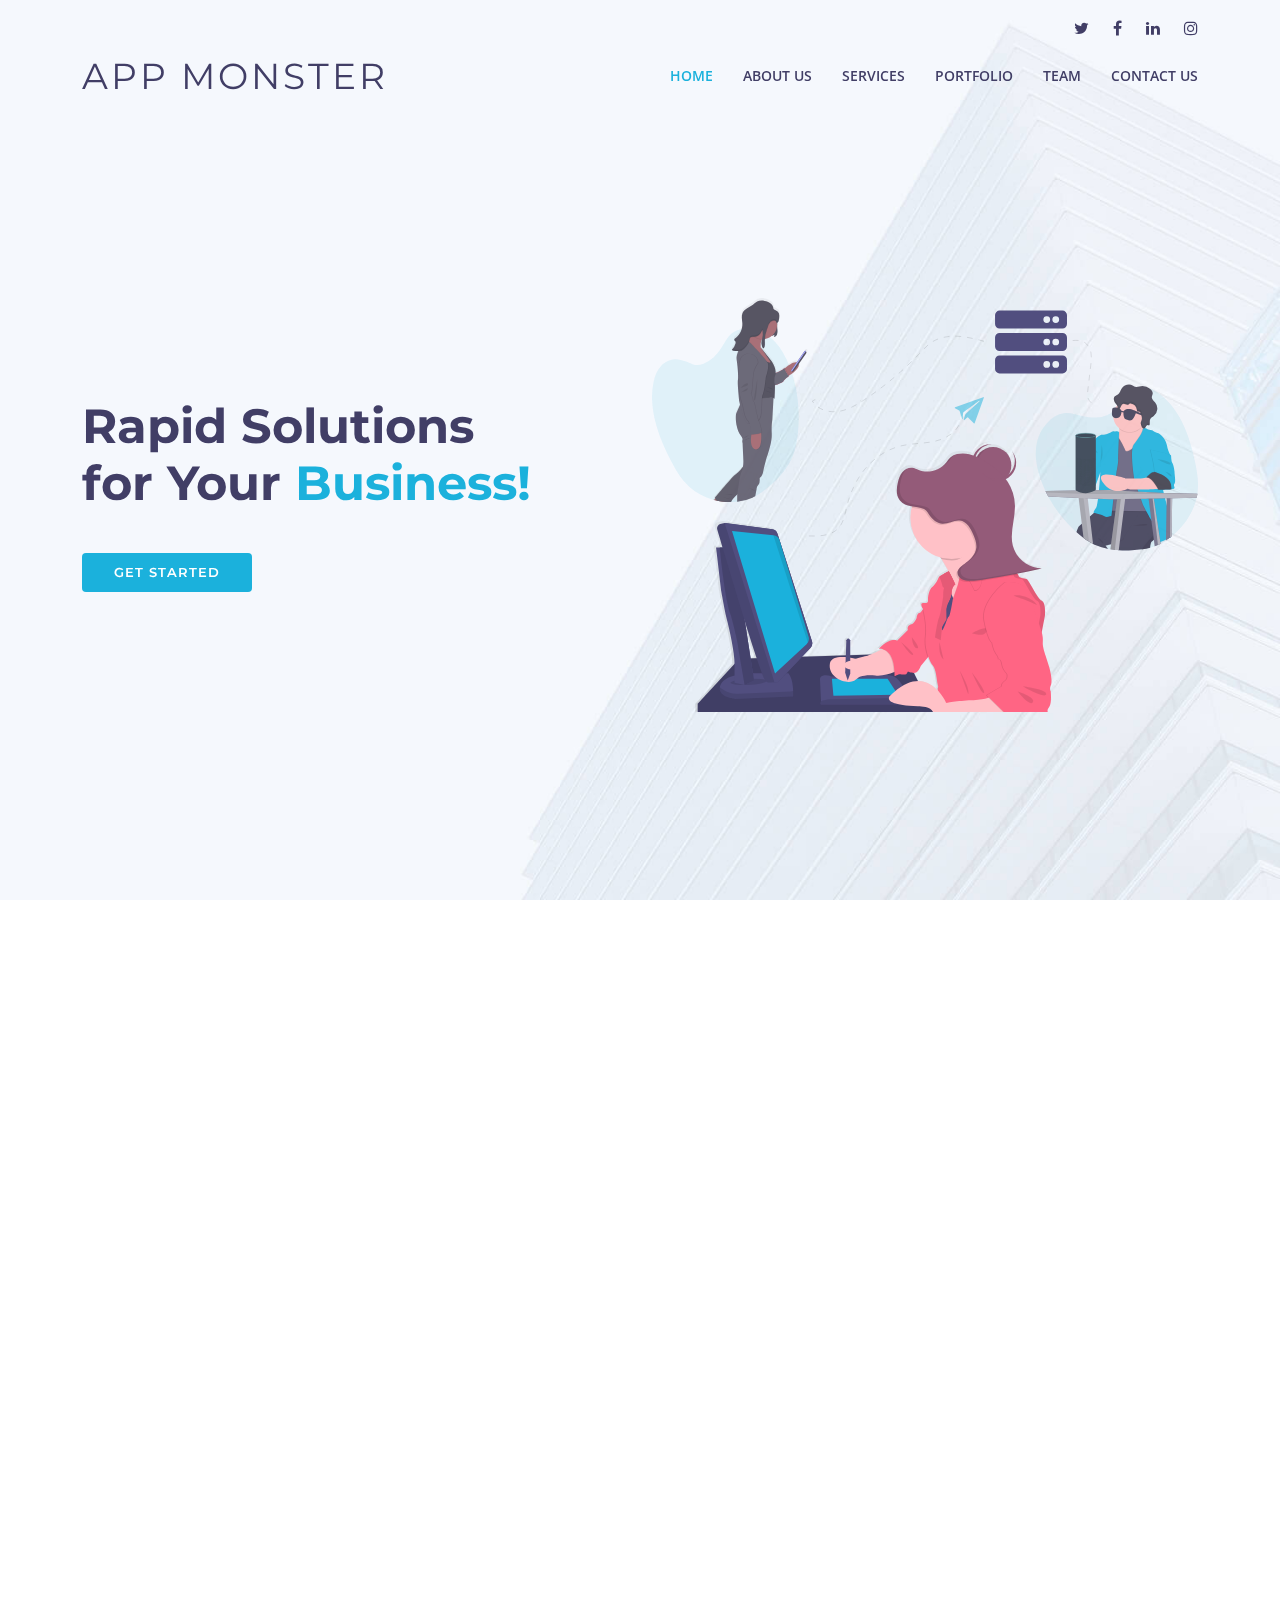
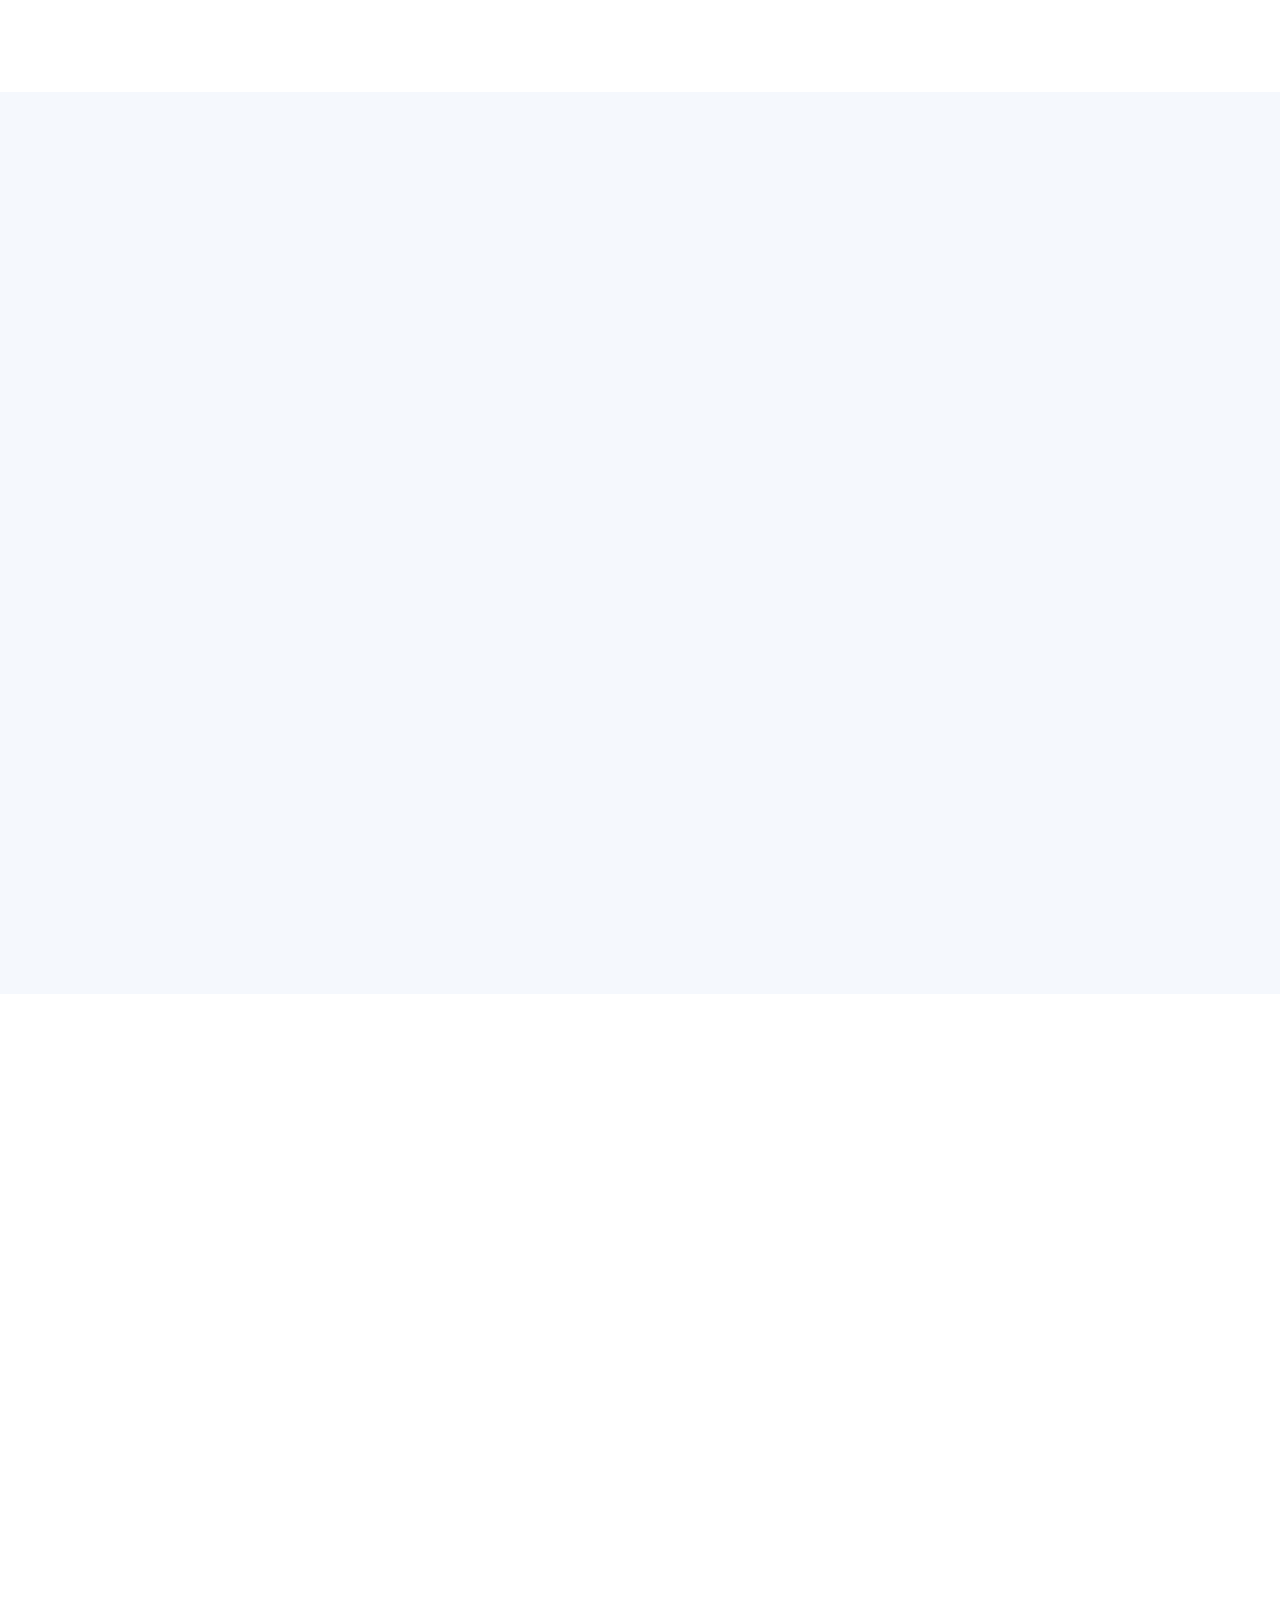
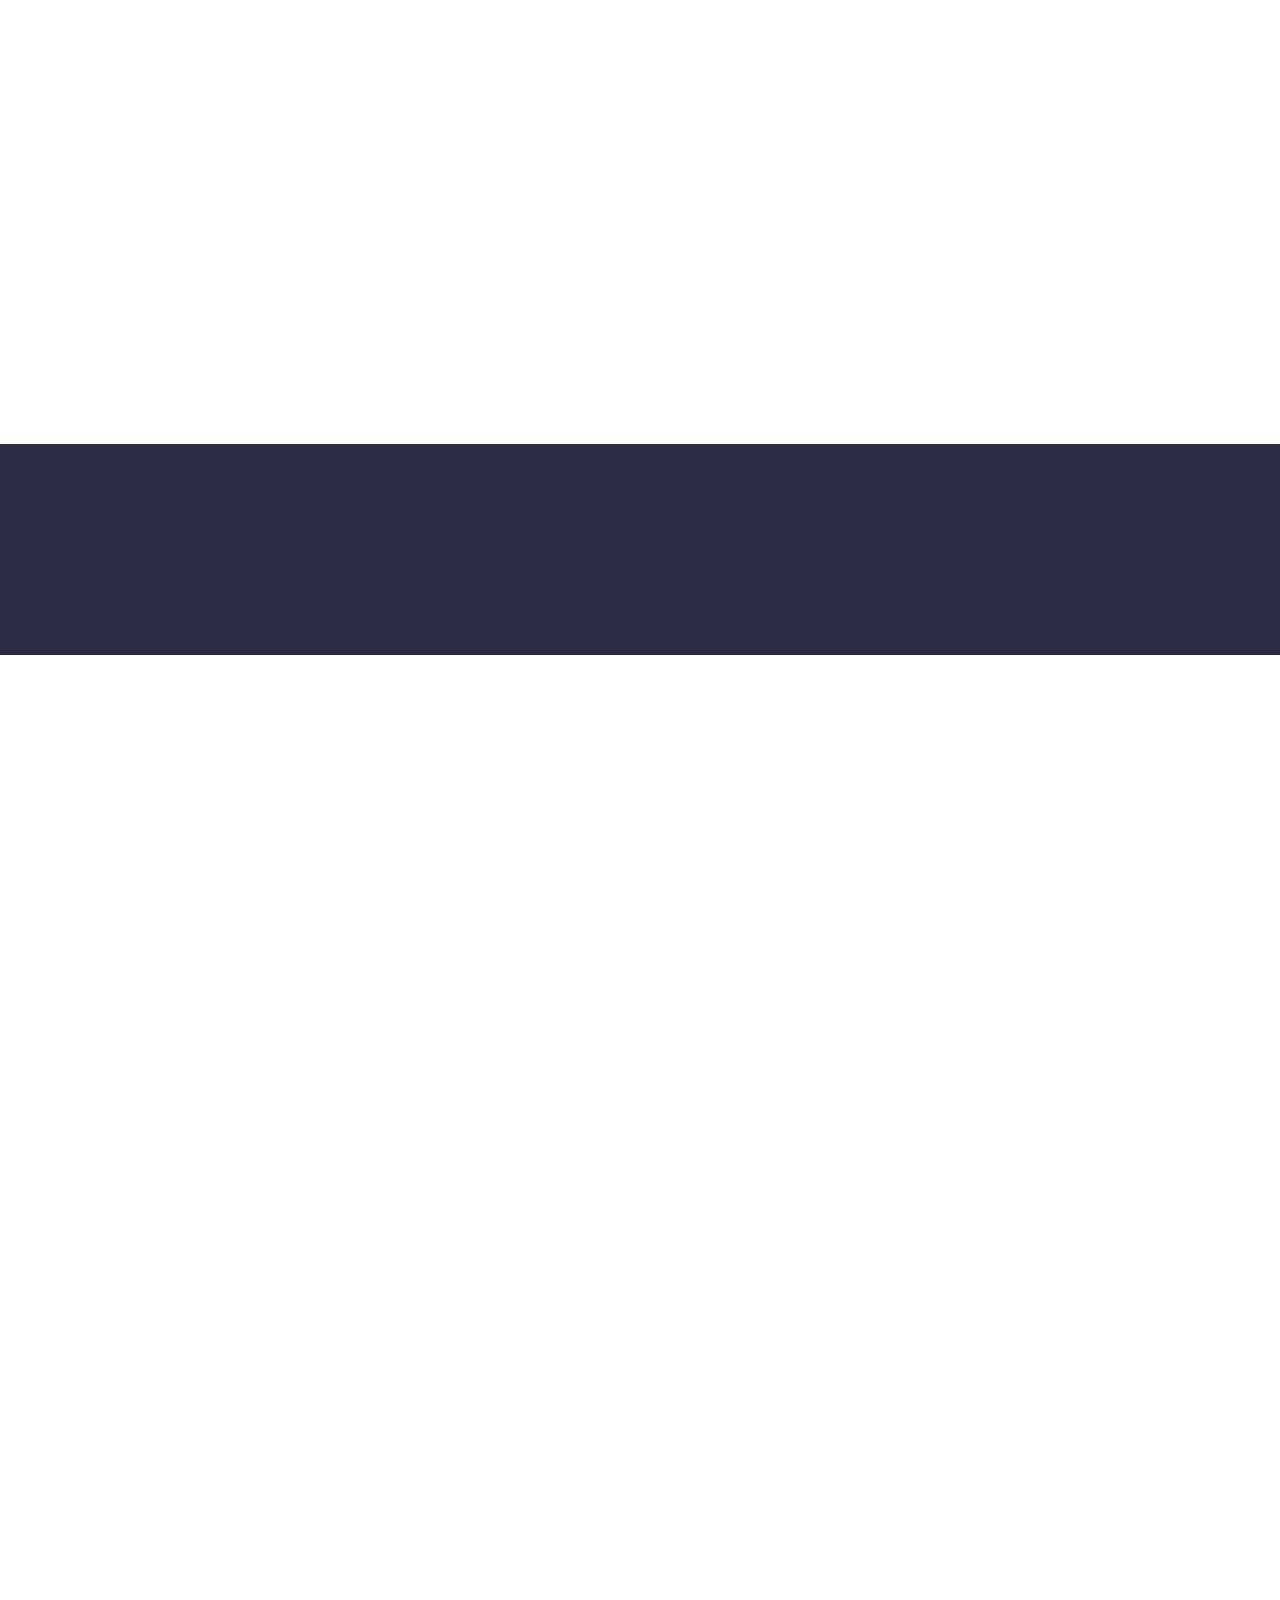
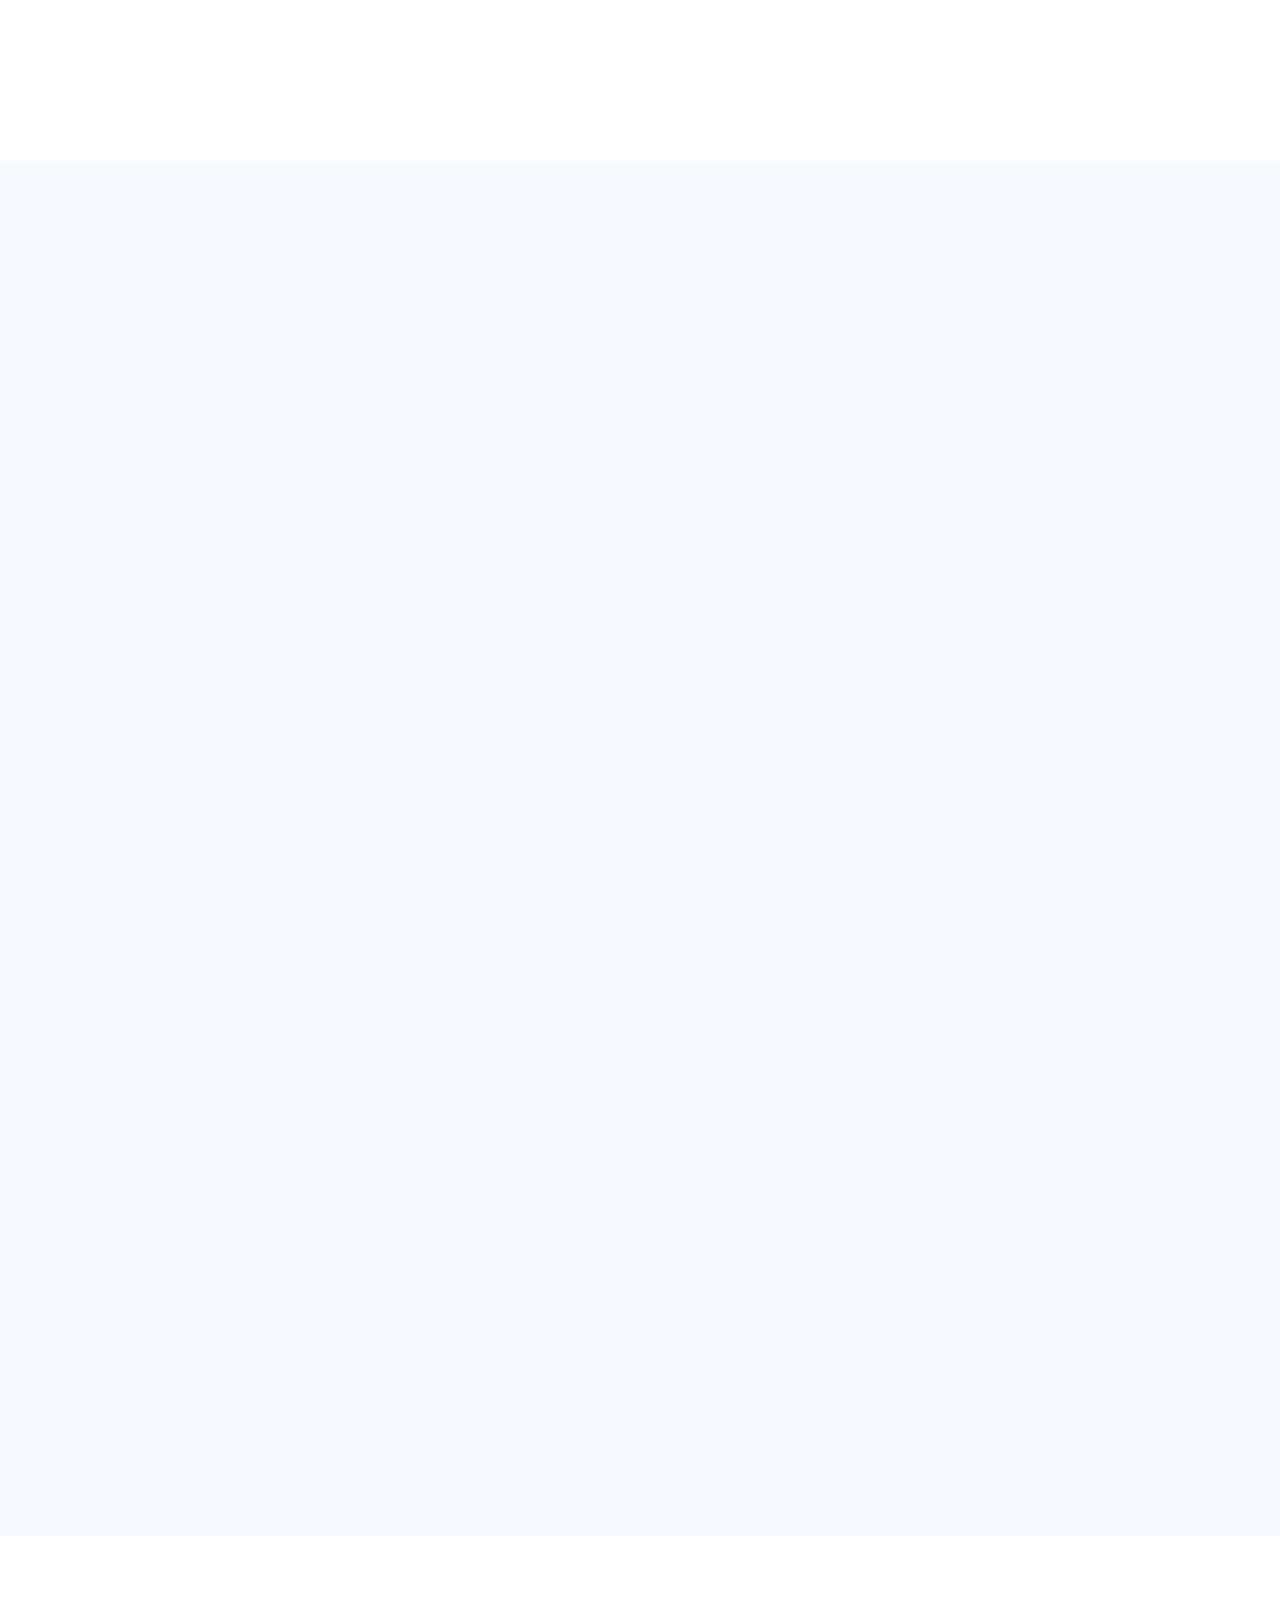
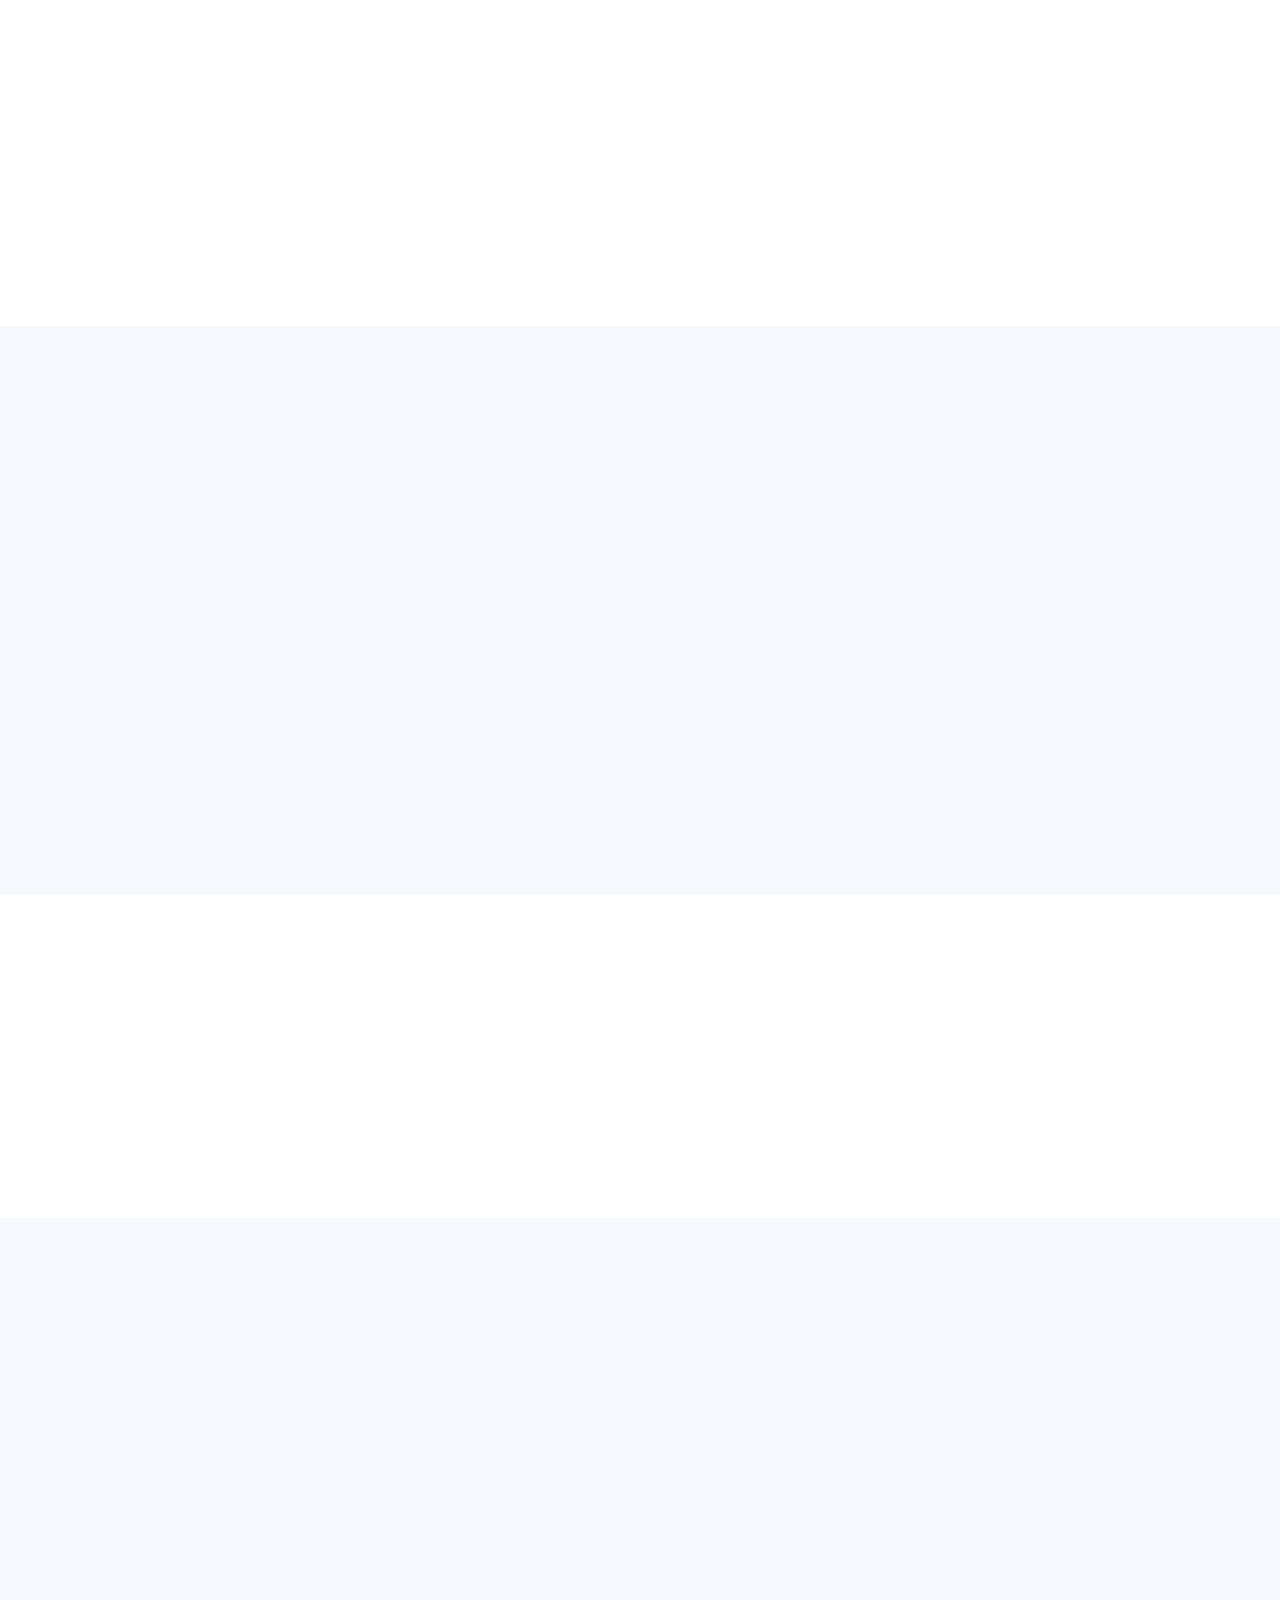
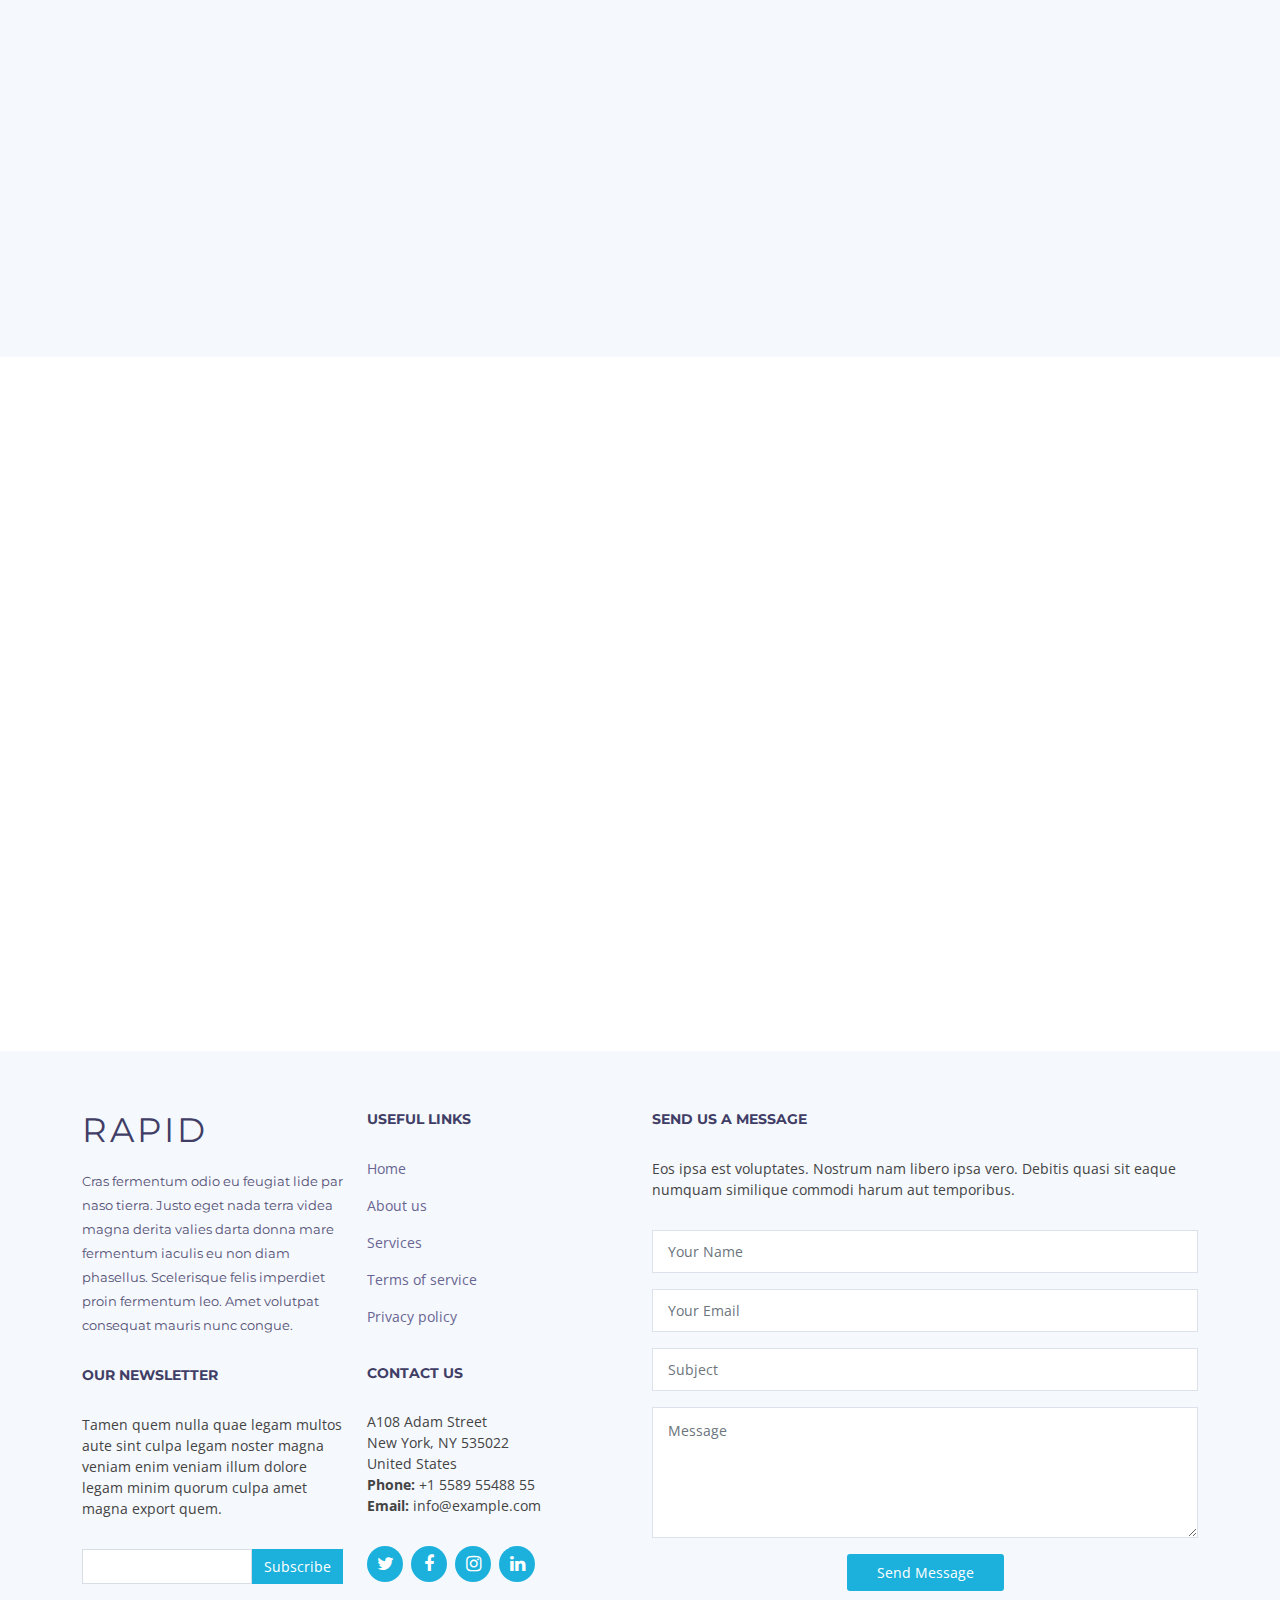
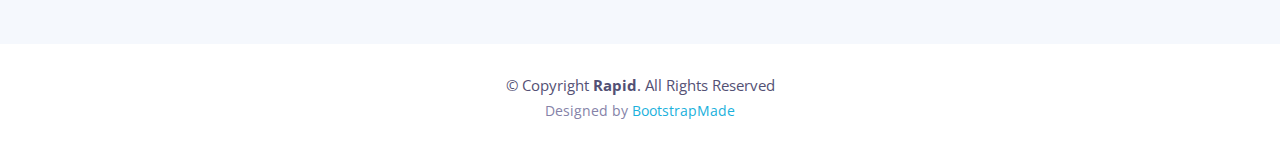
==== commit fb919956: "Update index.html" ====
--- a/index.html
+++ b/index.html
@@ -5,7 +5,7 @@
   <meta charset="utf-8">
   <meta content="width=device-width, initial-scale=1.0" name="viewport">
 
-  <title>Rapid Bootstrap Template - Index</title>
+  <title>App Monster</title>
   <meta content="" name="description">
   <meta content="" name="keywords">
 
@@ -34,7 +34,6 @@
   * License: https://bootstrapmade.com/license/
   ======================================================== -->
 </head>
-
 <body>
 
   <!-- ======= Top Bar ======= -->
@@ -53,7 +52,7 @@
   <header id="header" class="fixed-top header-transparent">
     <div class="container d-flex align-items-center justify-content-between">
 
-      <h1 class="logo"><a href="index.html">Rapid</a></h1>
+      <h1 class="logo"><a href="index.html">App Monster</a></h1>
       <!-- Uncomment below if you prefer to use an image logo -->
       <!-- <a href="index.html" class="logo"><img src="assets/img/logo.png" alt="" class="img-fluid"></a>-->
 
@@ -64,23 +63,6 @@
           <li><a href="#services">Services</a></li>
           <li><a href="#portfolio">Portfolio</a></li>
           <li><a href="#team">Team</a></li>
-          <li class="drop-down"><a href="">Drop Down</a>
-            <ul>
-              <li><a href="#">Drop Down 1</a></li>
-              <li class="drop-down"><a href="#">Drop Down 2</a>
-                <ul>
-                  <li><a href="#">Deep Drop Down 1</a></li>
-                  <li><a href="#">Deep Drop Down 2</a></li>
-                  <li><a href="#">Deep Drop Down 3</a></li>
-                  <li><a href="#">Deep Drop Down 4</a></li>
-                  <li><a href="#">Deep Drop Down 5</a></li>
-                </ul>
-              </li>
-              <li><a href="#">Drop Down 3</a></li>
-              <li><a href="#">Drop Down 4</a></li>
-              <li><a href="#">Drop Down 5</a></li>
-            </ul>
-          </li>
           <li><a href="#footer">Contact Us</a></li>
         </ul>
       </nav><!-- .main-nav-->
@@ -153,14 +135,14 @@
           <div class="col-md-6 col-lg-4 wow bounceInUp" data-aos="zoom-in" data-aos-delay="100">
             <div class="box">
               <div class="icon" style="background: #fceef3;"><i class="ion-ios-analytics-outline" style="color: #ff689b;"></i></div>
-              <h4 class="title"><a href="">Lorem Ipsum</a></h4>
+              <h4 class="title"><a href="">Portfolio Websites</a></h4>
               <p class="description">Voluptatum deleniti atque corrupti quos dolores et quas molestias excepturi sint occaecati cupiditate non provident</p>
             </div>
           </div>
           <div class="col-md-6 col-lg-4" data-aos="zoom-in" data-aos-delay="200">
             <div class="box">
               <div class="icon" style="background: #fff0da;"><i class="ion-ios-bookmarks-outline" style="color: #e98e06;"></i></div>
-              <h4 class="title"><a href="">Dolor Sitema</a></h4>
+              <h4 class="title"><a href="">Customizable E - Commerce Platform </a></h4>
               <p class="description">Minim veniam, quis nostrud exercitation ullamco laboris nisi ut aliquip ex ea commodo consequat tarad limino ata</p>
             </div>
           </div>
@@ -168,14 +150,14 @@
           <div class="col-md-6 col-lg-4" data-aos="zoom-in" data-aos-delay="300">
             <div class="box">
               <div class="icon" style="background: #e6fdfc;"><i class="ion-ios-paper-outline" style="color: #3fcdc7;"></i></div>
-              <h4 class="title"><a href="">Sed ut perspiciatis</a></h4>
+              <h4 class="title"><a href="">Fully Customized ERP Solutions</a></h4>
               <p class="description">Duis aute irure dolor in reprehenderit in voluptate velit esse cillum dolore eu fugiat nulla pariatur</p>
             </div>
           </div>
           <div class="col-md-6 col-lg-4 wow" data-aos="zoom-in" data-aos-delay="100">
             <div class="box">
               <div class="icon" style="background: #eafde7;"><i class="ion-ios-speedometer-outline" style="color:#41cf2e;"></i></div>
-              <h4 class="title"><a href="">Magni Dolores</a></h4>
+              <h4 class="title"><a href="">Complete Social Media Managing</a></h4>
               <p class="description">Excepteur sint occaecat cupidatat non proident, sunt in culpa qui officia deserunt mollit anim id est laborum</p>
             </div>
           </div>
@@ -183,14 +165,14 @@
           <div class="col-md-6 col-lg-4" data-aos="zoom-in" data-aos-delay="200"">
         <div class=" box">
             <div class="icon" style="background: #e1eeff;"><i class="ion-ios-world-outline" style="color: #2282ff;"></i></div>
-            <h4 class="title"><a href="">Nemo Enim</a></h4>
+            <h4 class="title"><a href="">Curated Facebook & Instagram Ad Campaigns </a></h4>
             <p class="description">At vero eos et accusamus et iusto odio dignissimos ducimus qui blanditiis praesentium voluptatum deleniti atque</p>
           </div>
         </div>
         <div class="col-md-6 col-lg-4" data-aos="zoom-in" data-aos-delay="300">
           <div class="box">
             <div class="icon" style="background: #ecebff;"><i class="ion-ios-clock-outline" style="color: #8660fe;"></i></div>
-            <h4 class="title"><a href="">Eiusmod Tempor</a></h4>
+            <h4 class="title"><a href="">Professinaly Maintained Google Advert Campaigns</a></h4>
             <p class="description">Et harum quidem rerum facilis est et expedita distinctio. Nam libero tempore, cum soluta nobis est eligendi</p>
           </div>
         </div>
@@ -949,4 +931,4 @@
 
 </body>
 
-</html>+</html>
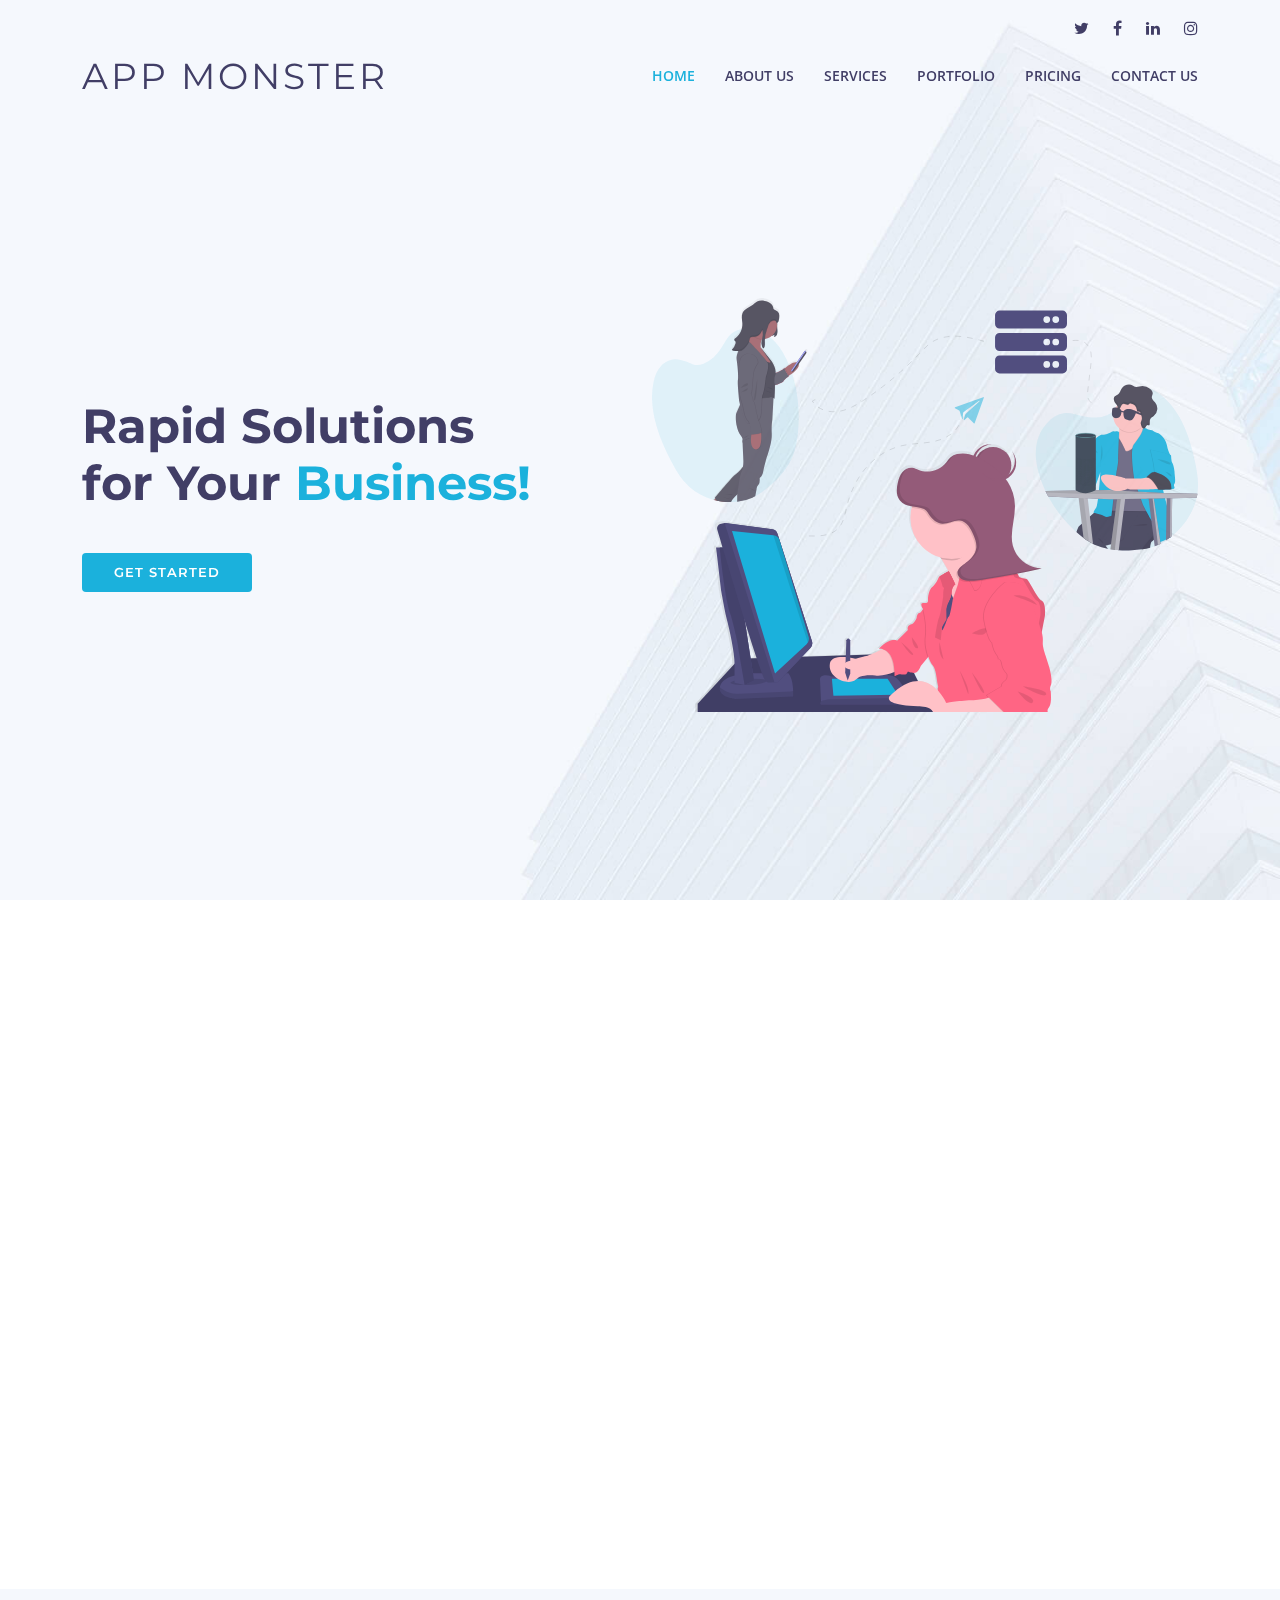
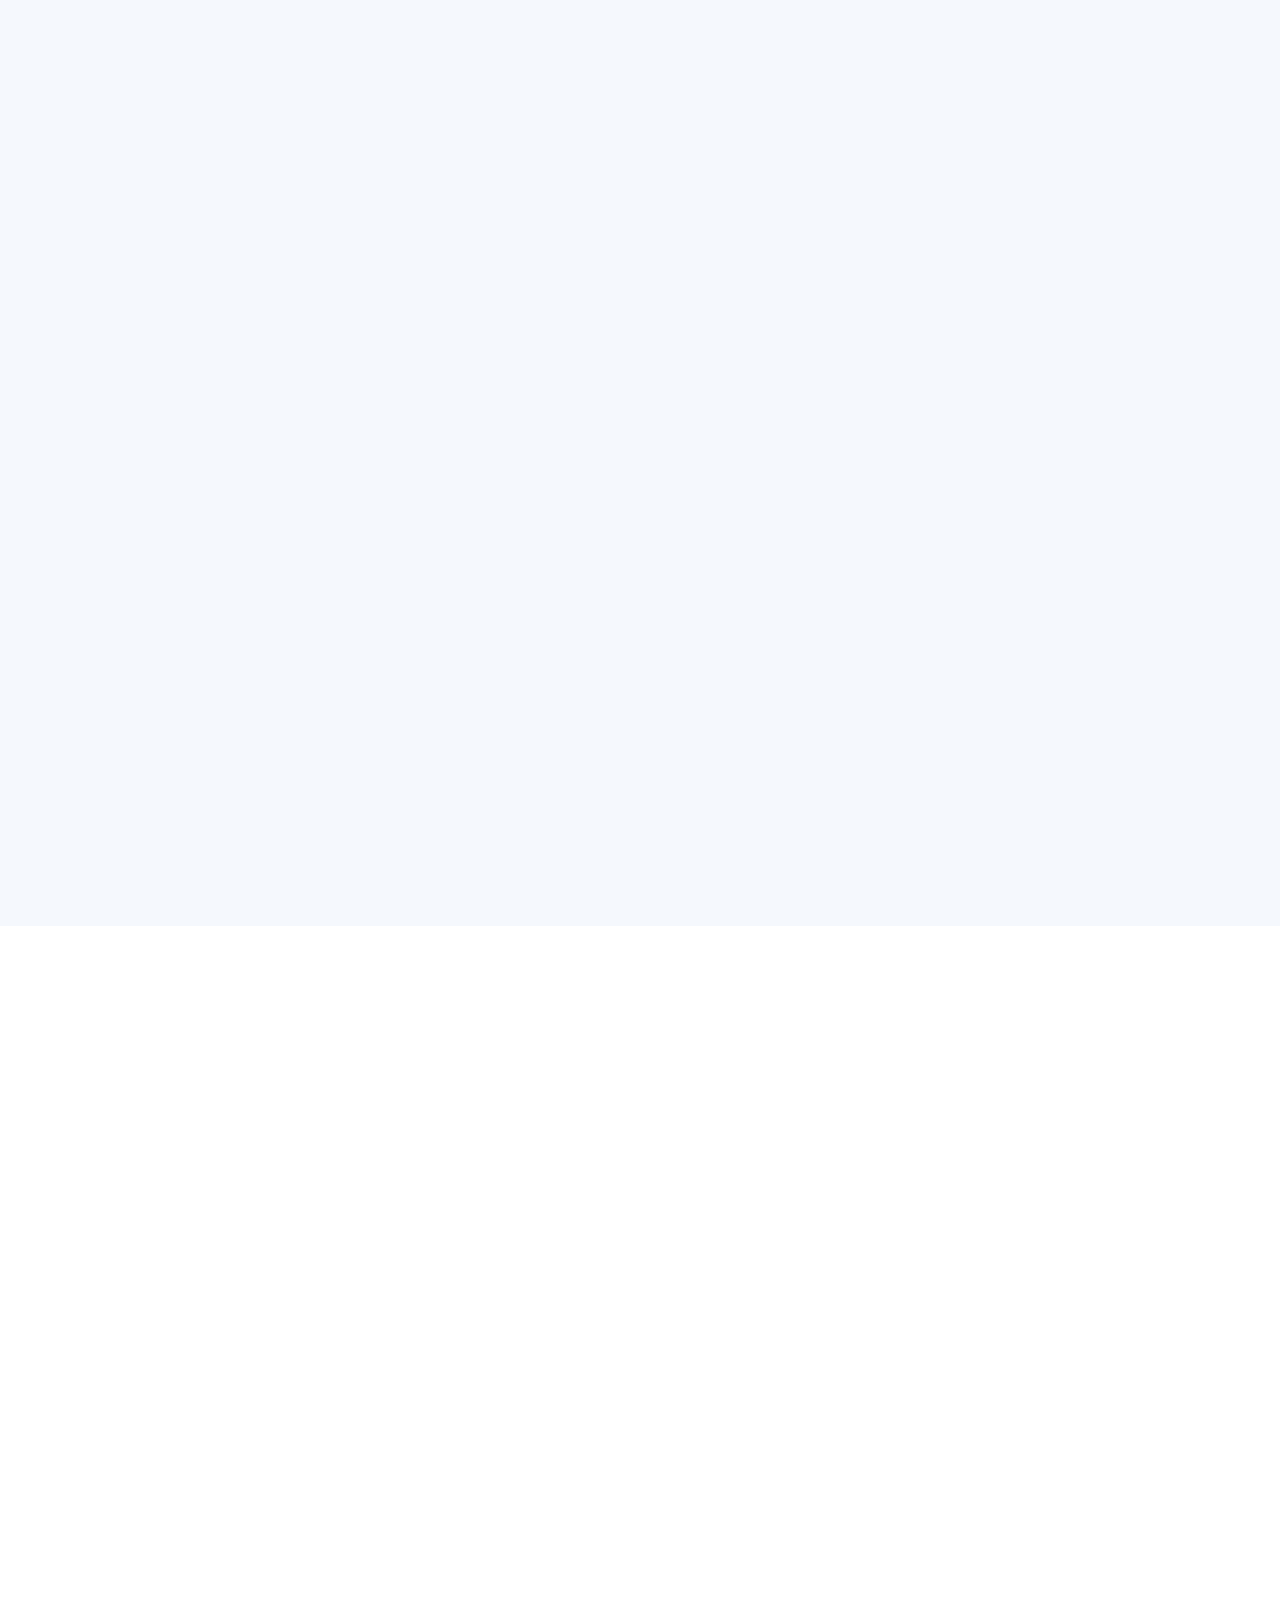
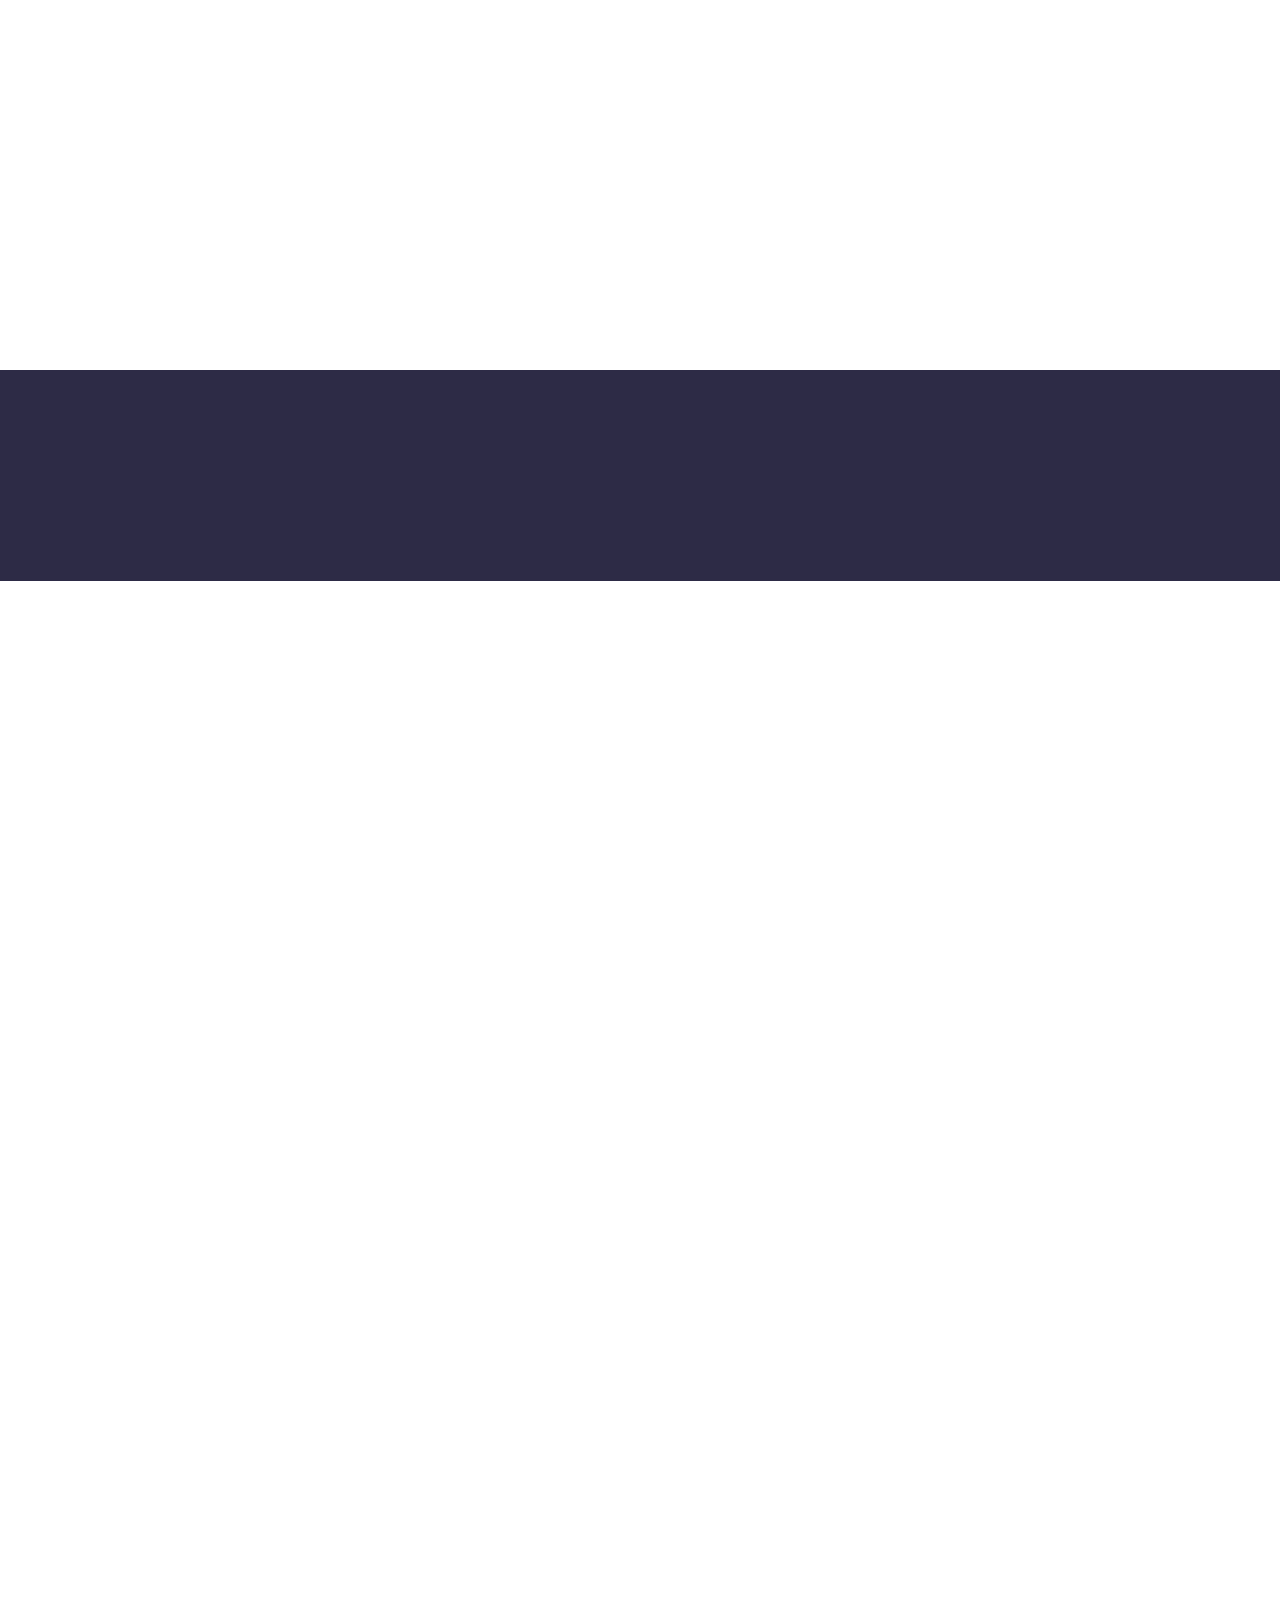
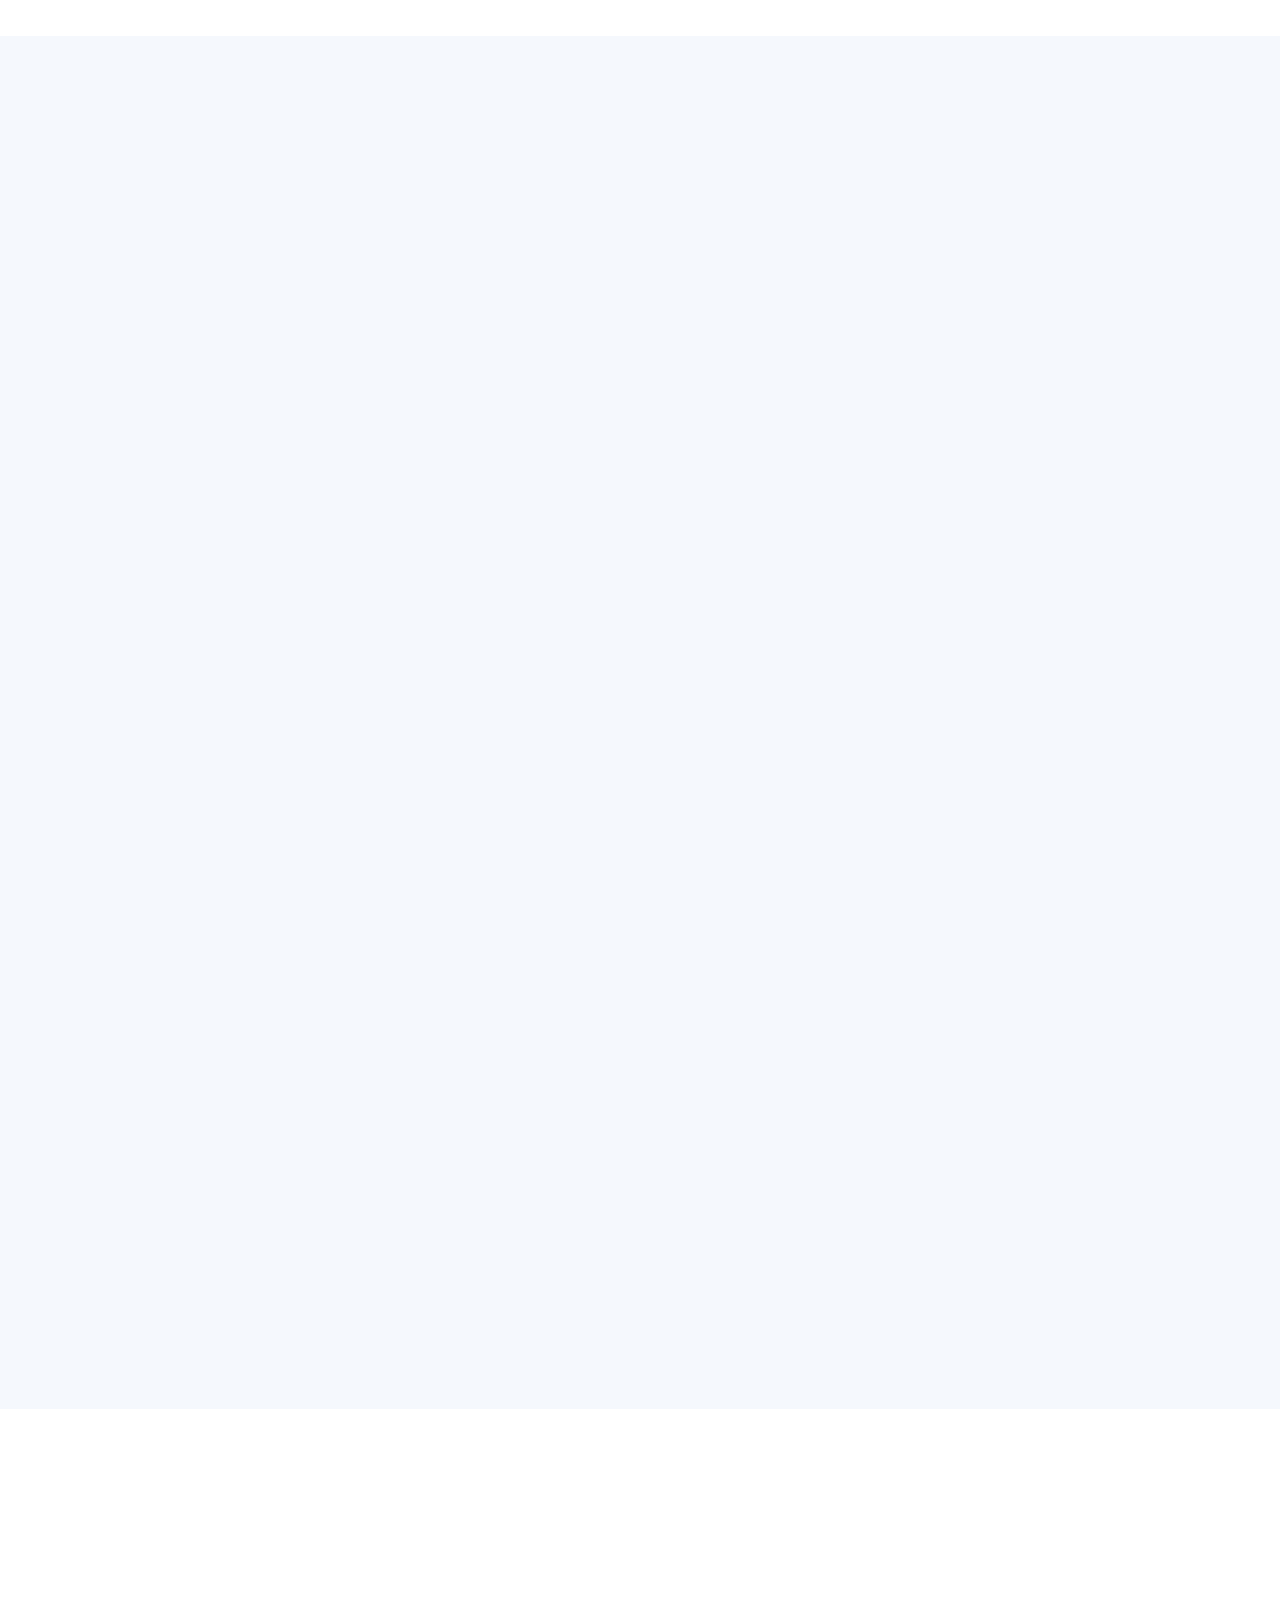
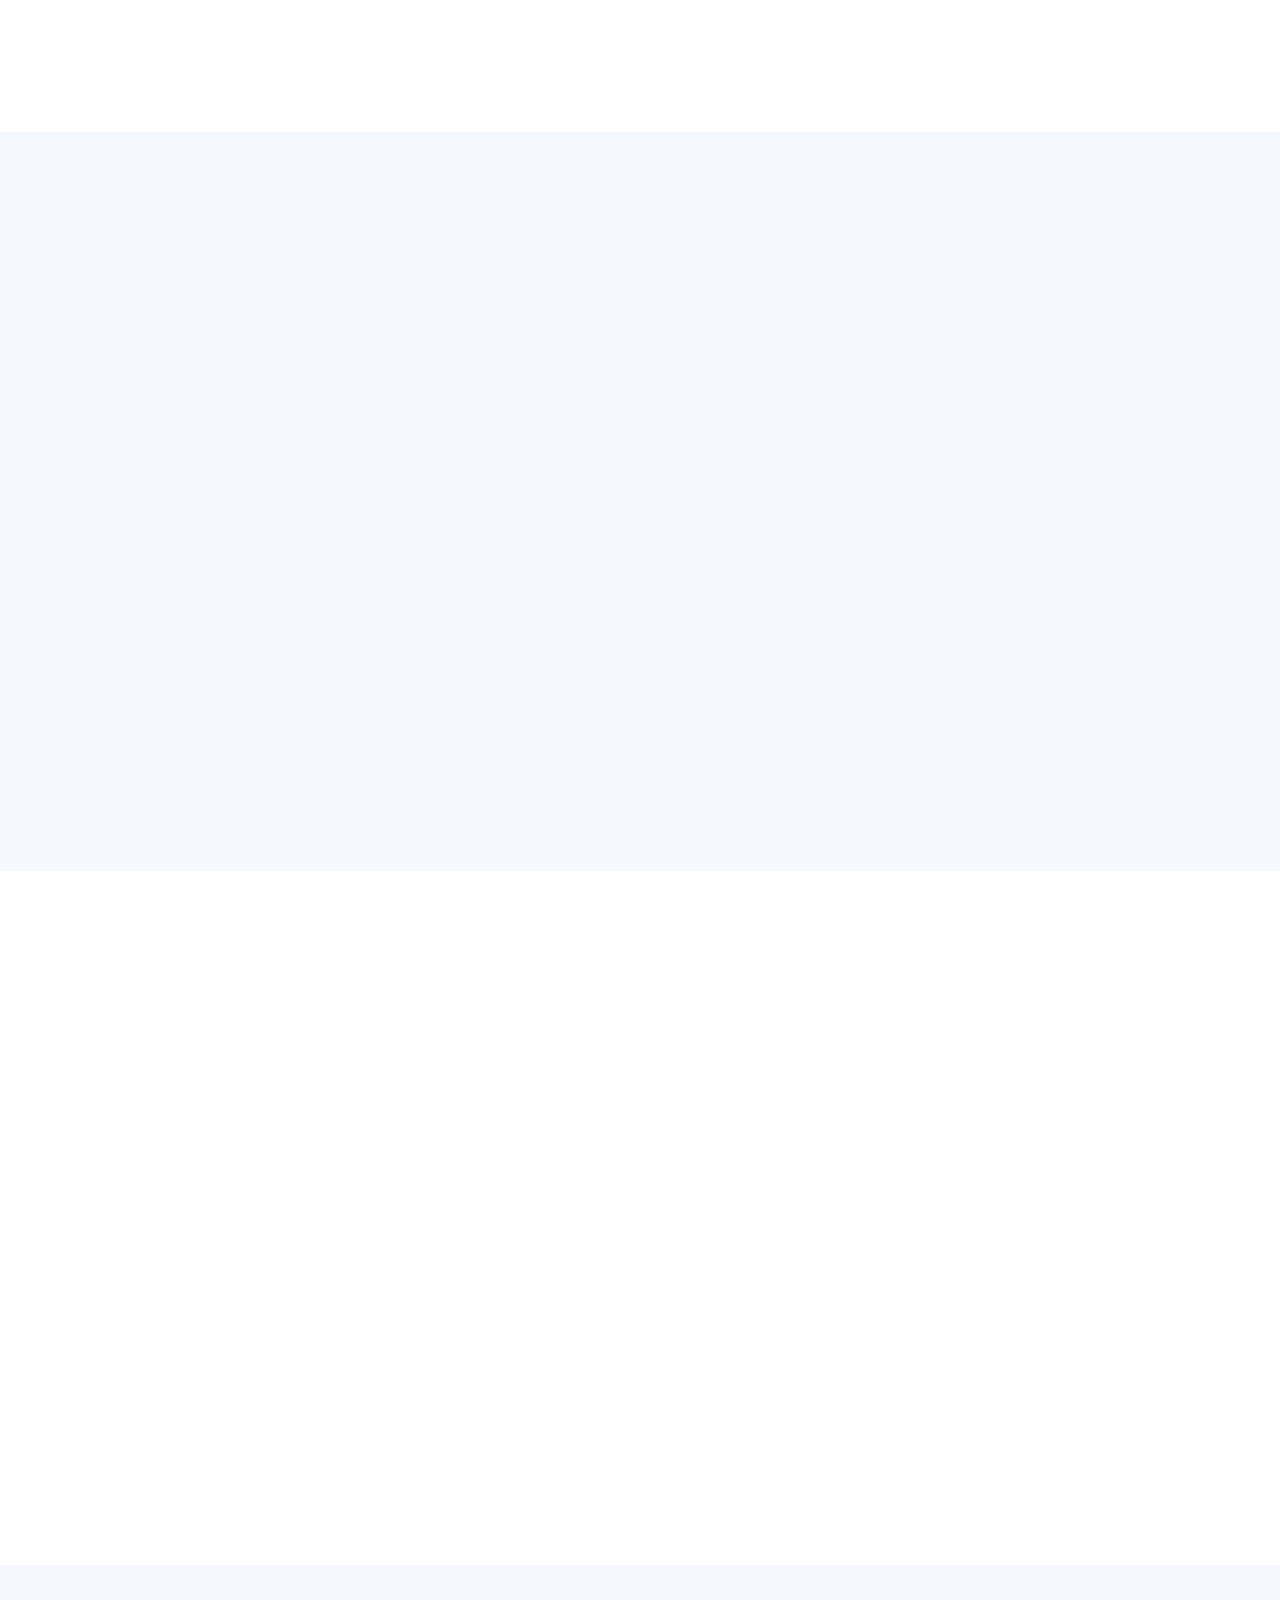
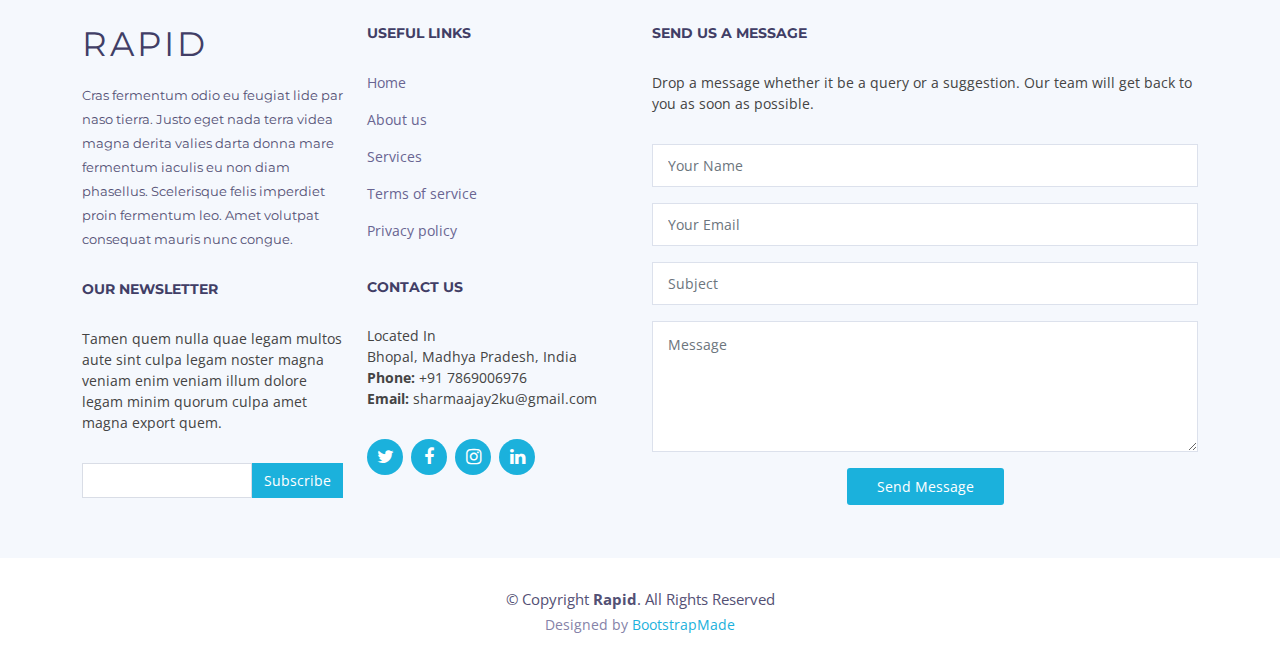
==== commit 461649a2: "added little technical conntent" ====
--- a/index.html
+++ b/index.html
@@ -34,6 +34,7 @@
   * License: https://bootstrapmade.com/license/
   ======================================================== -->
 </head>
+
 <body>
 
   <!-- ======= Top Bar ======= -->
@@ -62,7 +63,7 @@
           <li><a href="#about">About Us</a></li>
           <li><a href="#services">Services</a></li>
           <li><a href="#portfolio">Portfolio</a></li>
-          <li><a href="#team">Team</a></li>
+          <li><a href="#pricing">Pricing</a></li>
           <li><a href="#footer">Contact Us</a></li>
         </ul>
       </nav><!-- .main-nav-->
@@ -106,9 +107,9 @@
           <div class="col-lg-7 col-md-6">
             <div class="about-content" data-aos="fade-left" data-aos-delay="100">
               <h2>About Us</h2>
-              <h3>Odio sed id eos et laboriosam consequatur eos earum soluta.</h3>
-              <p>Lorem ipsum dolor sit amet, consectetur adipiscing elit, sed do eiusmod tempor incididunt ut labore et dolore magna aliqua.</p>
-              <p>Aut dolor id. Sint aliquam consequatur ex ex labore. Et quis qui dolor nulla dolores neque. Aspernatur consectetur omnis numquam quaerat. Sed fugiat nisi. Officiis veniam molestiae. Et vel ut quidem alias veritatis repudiandae ut fugit. Est ut eligendi aspernatur nulla voluptates veniam iusto vel quisquam. Fugit ut maxime incidunt accusantium totam repellendus eum error. Et repudiandae eum iste qui et ut ab alias.</p>
+              <h3>Digital Marketing and Software Development end-to-end solutions under 1 roof.</h3>
+              <!-- <p>Lorem ipsum dolor sit amet, consectetur adipiscing elit, sed do eiusmod tempor incididunt ut labore et dolore magna aliqua.</p> -->
+              <p>An energetic and passionate team comprises creative people from all over India and Engineer's of experience in digital marketing solutions. Together we promise to promote your brand awareness by creating compiling Ads that can generate revenue and also reach to maximum people and generate maximum views on social media platforms such as YouTube, Instagram, Facebook etc. Backed by analytics / data driven techniques.</p>
               <ul>
                 <li><i class="ion-android-checkmark-circle"></i> Ullamco laboris nisi ut aliquip ex ea commodo consequat.</li>
                 <li><i class="ion-android-checkmark-circle"></i> Duis aute irure dolor in reprehenderit in voluptate velit.</li>
@@ -136,7 +137,8 @@
             <div class="box">
               <div class="icon" style="background: #fceef3;"><i class="ion-ios-analytics-outline" style="color: #ff689b;"></i></div>
               <h4 class="title"><a href="">Portfolio Websites</a></h4>
-              <p class="description">Voluptatum deleniti atque corrupti quos dolores et quas molestias excepturi sint occaecati cupiditate non provident</p>
+              <p class="description">Get your presence online for an Event, Product Launch, your Organization's Portfolio, etc.<br >
+              Show off you work be it Songs, Artwork, Literature.</p>
             </div>
           </div>
           <div class="col-md-6 col-lg-4" data-aos="zoom-in" data-aos-delay="200">
@@ -201,13 +203,14 @@
 
           <div class="col-lg-6">
             <div class="why-us-content">
-              <p>Molestiae omnis numquam corrupti omnis itaque. Voluptatum quidem impedit. Odio dolorum exercitationem est error omnis repudiandae ad dolorum sit.</p>
-              <p>
+              <p>Many businesses fail at Facebook/Instagram advertising because they are not a good fit. You should always test new marketing channels, especially before demand drives up prices, but make sure to consider your business model’s fit to the network.
+                Marketing and advertising is not just about creating a compelling content but also one that caters to the right audience. You need creativity and education, energy and experience to create the content that promotes your brand value and brings business to your doors.</p>
+              <!-- <p>
                 Explicabo repellendus quia labore. Non optio quo ea ut ratione et quaerat. Porro facilis deleniti porro consequatur
                 et temporibus. Labore est odio.
 
                 Odio omnis saepe qui. Veniam eaque ipsum. Ea quia voluptatum quis explicabo sed nihil repellat..
-              </p>
+              </p> -->
 
               <div class="features clearfix" data-aos="fade-up" data-aos-delay="100">
                 <i class="fa fa-diamond" style="color: #f058dc;"></i>
@@ -304,9 +307,8 @@
           </div>
 
           <div class="col-lg-6 wow fadeInUp pt-4 pt-lg-0 order-2 order-lg-1" data-aos="fade-right" data-aos-delay="150">
-            <h4>Neque saepe temporibus repellat ea ipsum et. Id vel et quia tempora facere reprehenderit.</h4>
-            <p>
-              Delectus alias ut incidunt delectus nam placeat in consequatur. Sed cupiditate quia ea quis. Voluptas nemo qui aut distinctio. Cumque fugit earum est quam officiis numquam. Ducimus corporis autem at blanditiis beatae incidunt sunt.
+            <h4>Get your custom appliations built with all the features to make your business bloom !</h4>
+            <p>We can offer you digital solutions for almost any problem you must be facing and which is hindering your progress and decreasing the efficiancy of your team along with your business as a whole.
             </p>
             <p>
               Voluptas saepe natus quidem blanditiis. Non sunt impedit voluptas mollitia beatae. Qui esse molestias. Laudantium libero nisi vitae debitis. Dolorem cupiditate est perferendis iusto.
@@ -474,7 +476,7 @@
     </section><!-- End Portfolio Section -->
 
     <!-- ======= Testimonials Section ======= -->
-    <section id="testimonials" class="testimonials">
+    <!-- <section id="testimonials" class="testimonials">
       <div class="container" data-aos="zoom-in">
 
         <header class="section-header">
@@ -528,10 +530,11 @@
         </div>
 
       </div>
-    </section><!-- End Testimonials Section -->
+    </section> -->
+    <!-- End Testimonials Section -->
 
     <!-- ======= Team Section ======= -->
-    <section id="team" class="team section-bg">
+    <!-- <section id="team" class="team section-bg">
       <div class="container" data-aos="fade-up">
         <div class="section-header">
           <h3>Team</h3>
@@ -615,7 +618,8 @@
         </div>
 
       </div>
-    </section><!-- End Team Section -->
+    </section> -->
+    <!-- End Team Section -->
 
     <!-- ======= Clients Section ======= -->
     <section id="clients" class="clients">
@@ -832,11 +836,10 @@
                 <div class="footer-links">
                   <h4>Contact Us</h4>
                   <p>
-                    A108 Adam Street <br>
-                    New York, NY 535022<br>
-                    United States <br>
-                    <strong>Phone:</strong> +1 5589 55488 55<br>
-                    <strong>Email:</strong> info@example.com<br>
+                    Located In<br>
+                    Bhopal, Madhya Pradesh, India<br>
+                    <strong>Phone:</strong> +91 7869006976<br>
+                    <strong>Email:</strong> sharmaajay2ku@gmail.com<br>
                   </p>
                 </div>
 
@@ -858,7 +861,7 @@
             <div class="form">
 
               <h4>Send us a message</h4>
-              <p>Eos ipsa est voluptates. Nostrum nam libero ipsa vero. Debitis quasi sit eaque numquam similique commodi harum aut temporibus.</p>
+              <p>Drop a message whether it be a query or a suggestion. Our team will get back to you as soon as possible.</p>
 
               <form action="forms/contact.php" method="post" role="form" class="php-email-form">
                 <div class="form-group">
@@ -931,4 +934,4 @@
 
 </body>
 
-</html>
+</html>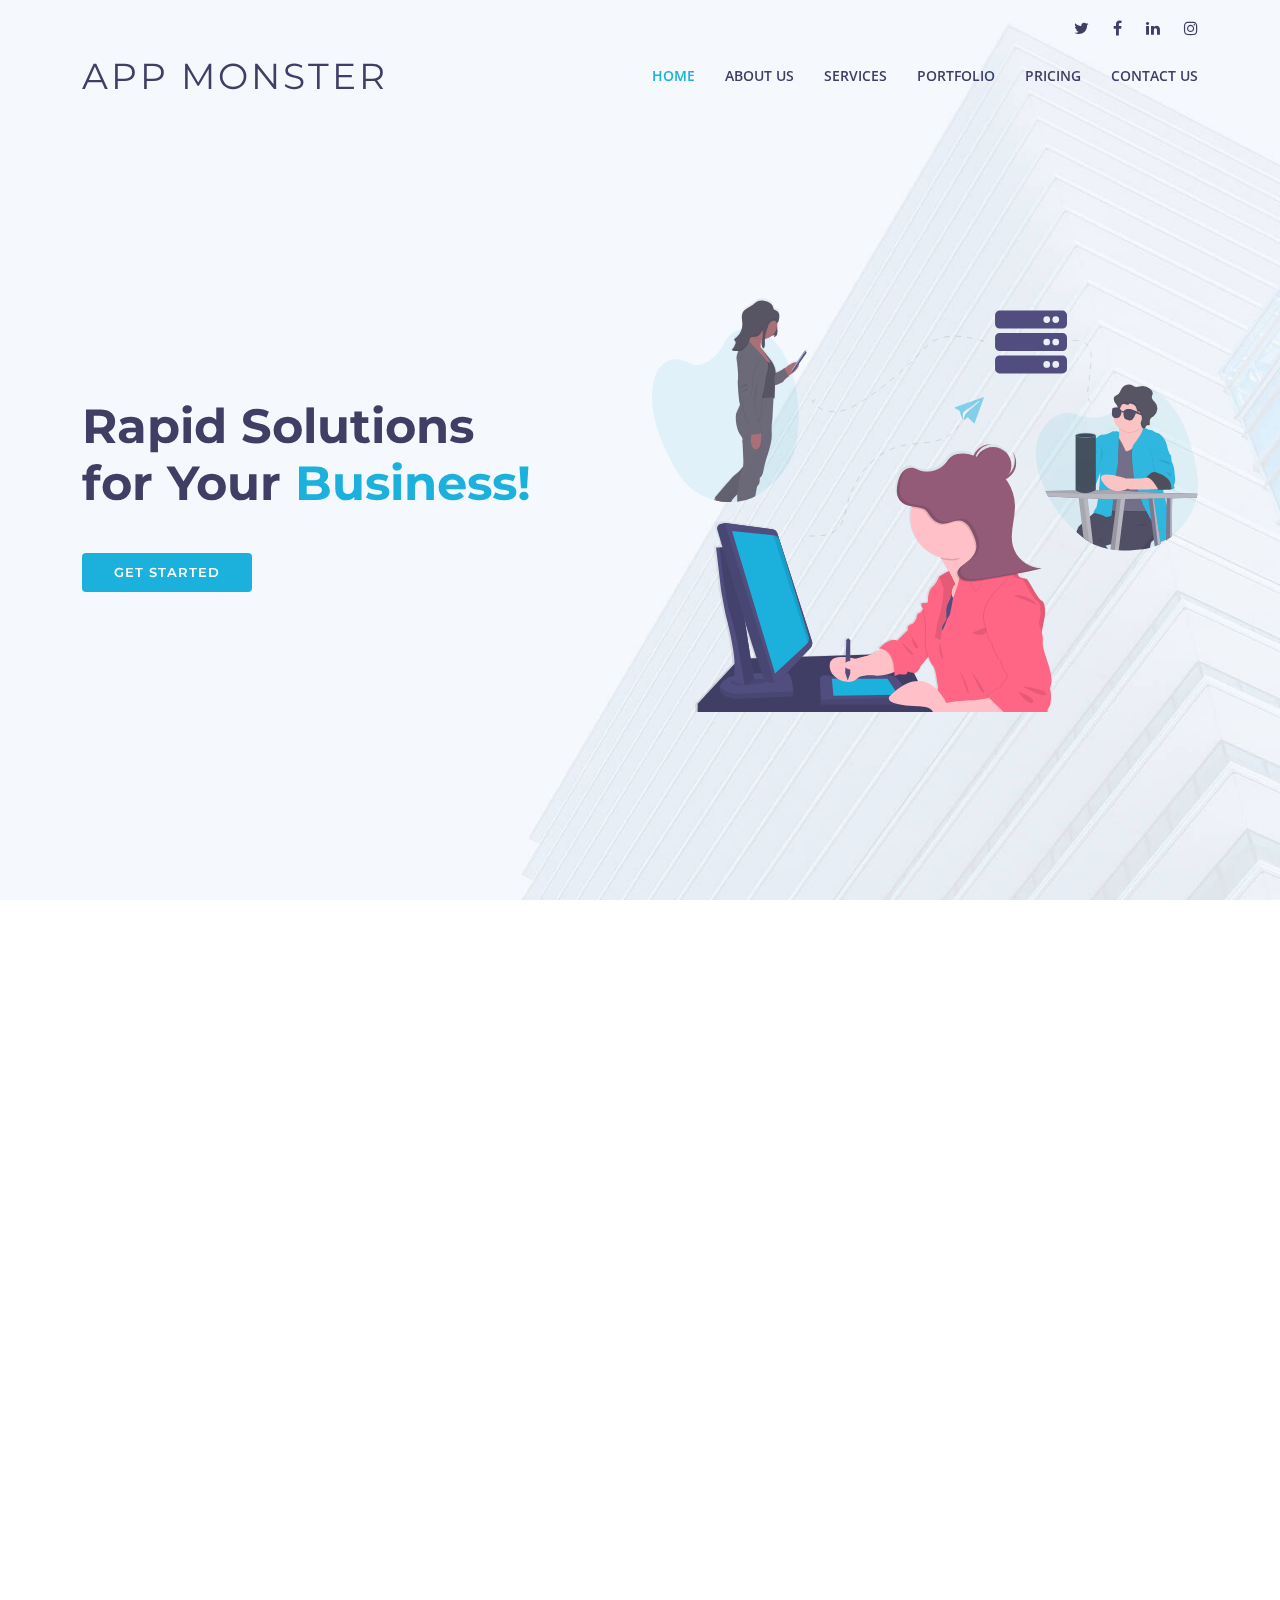
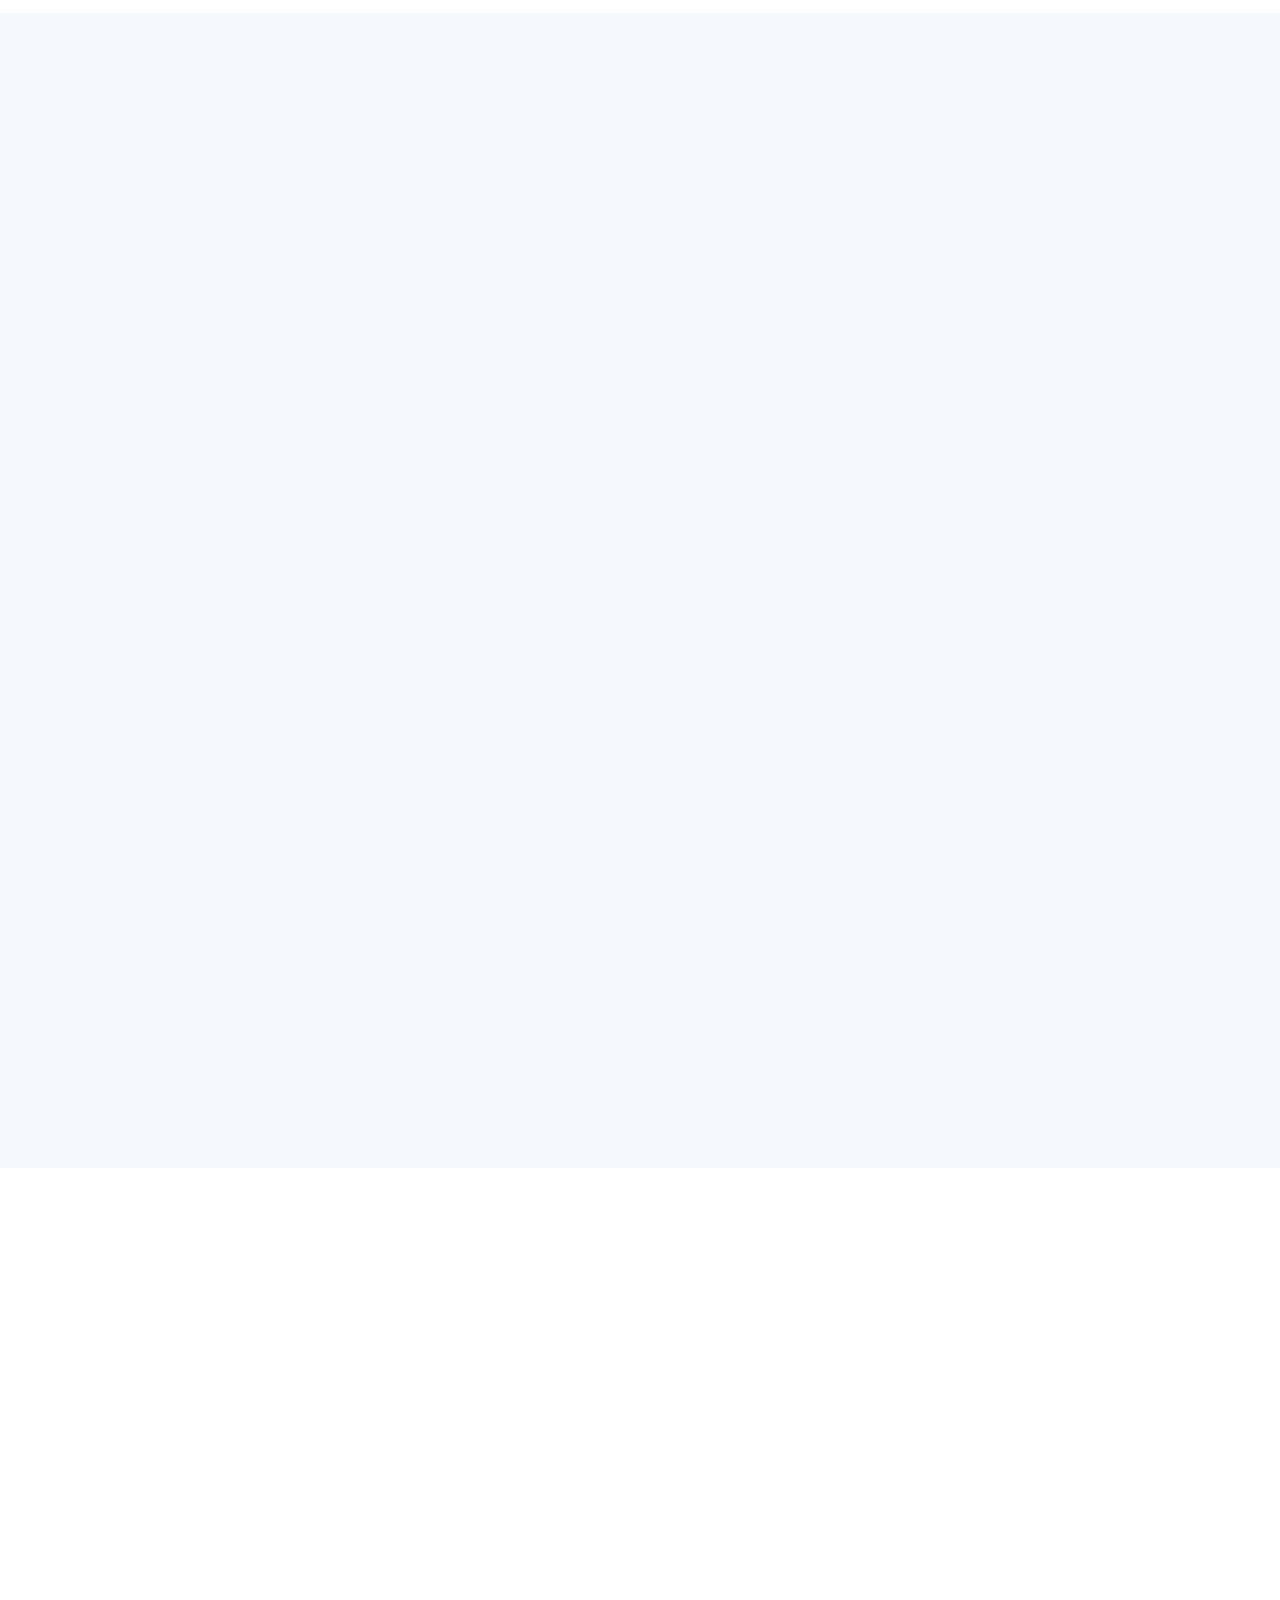
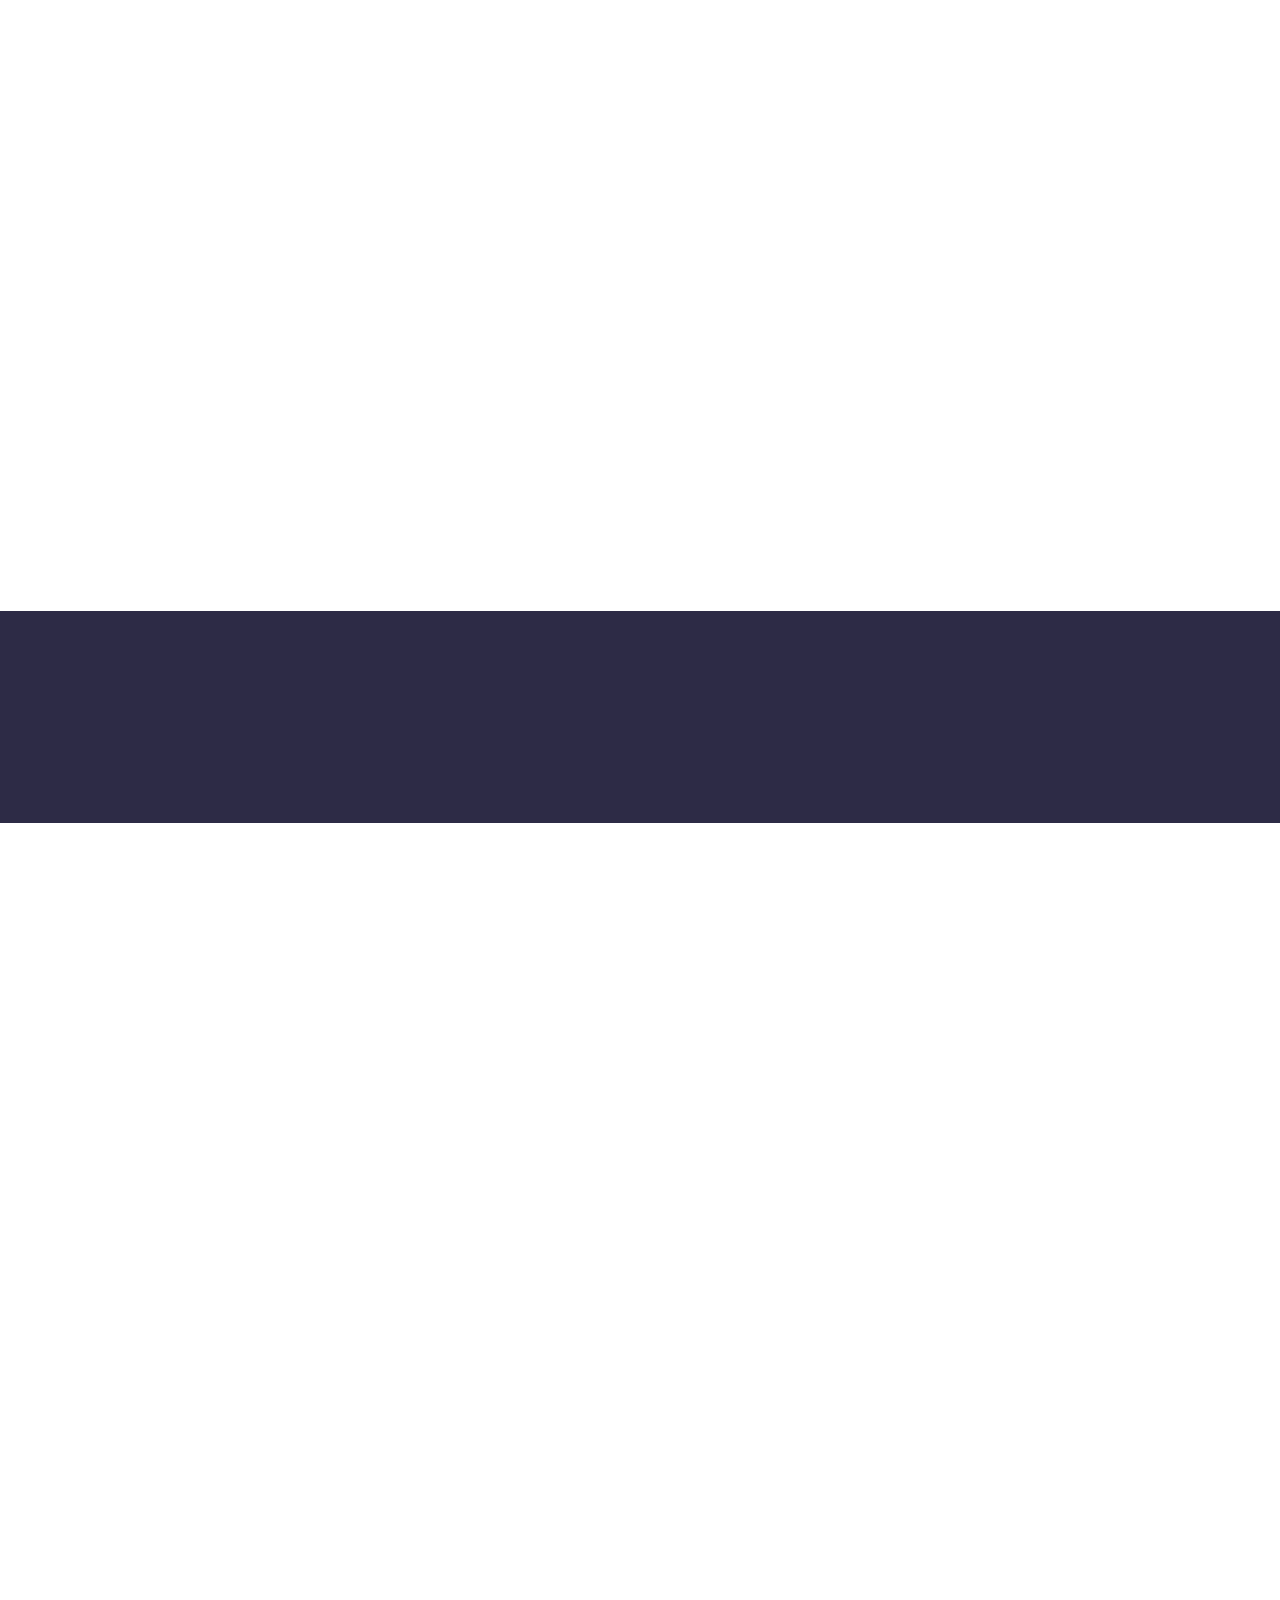
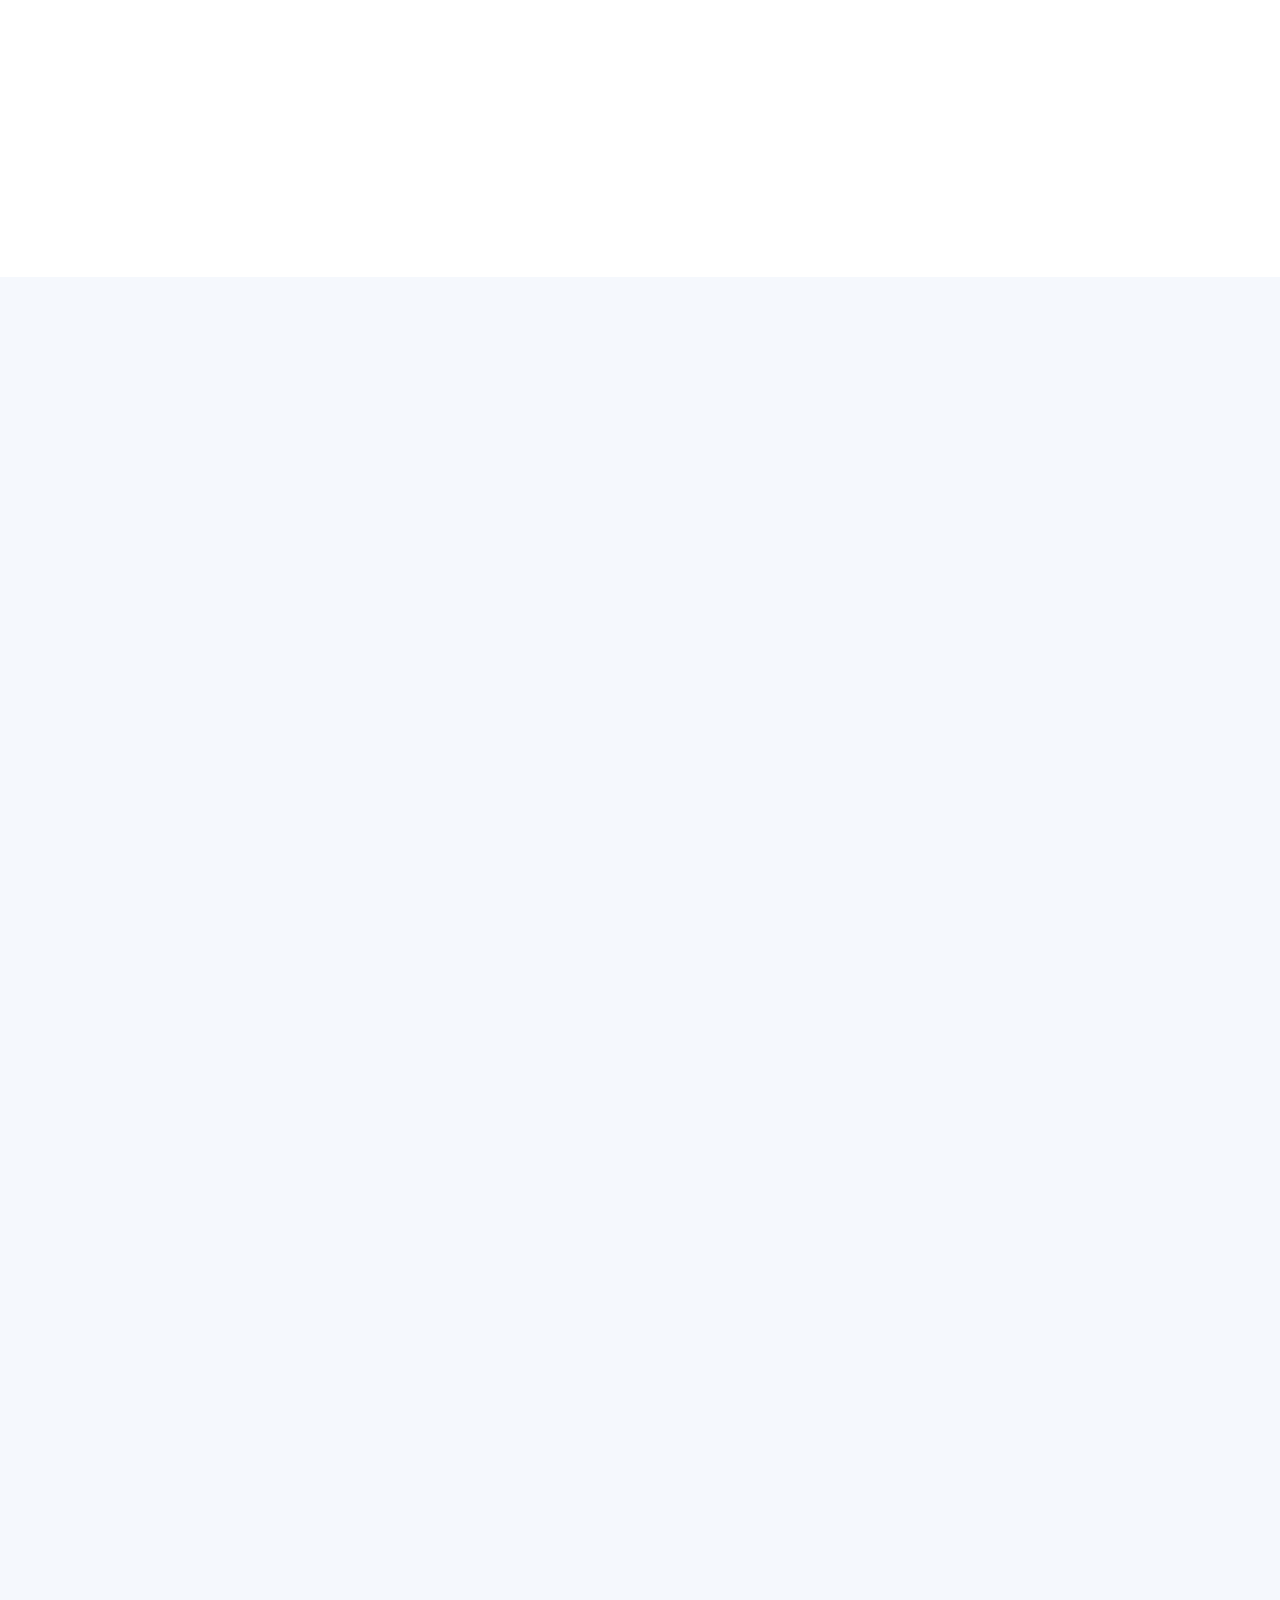
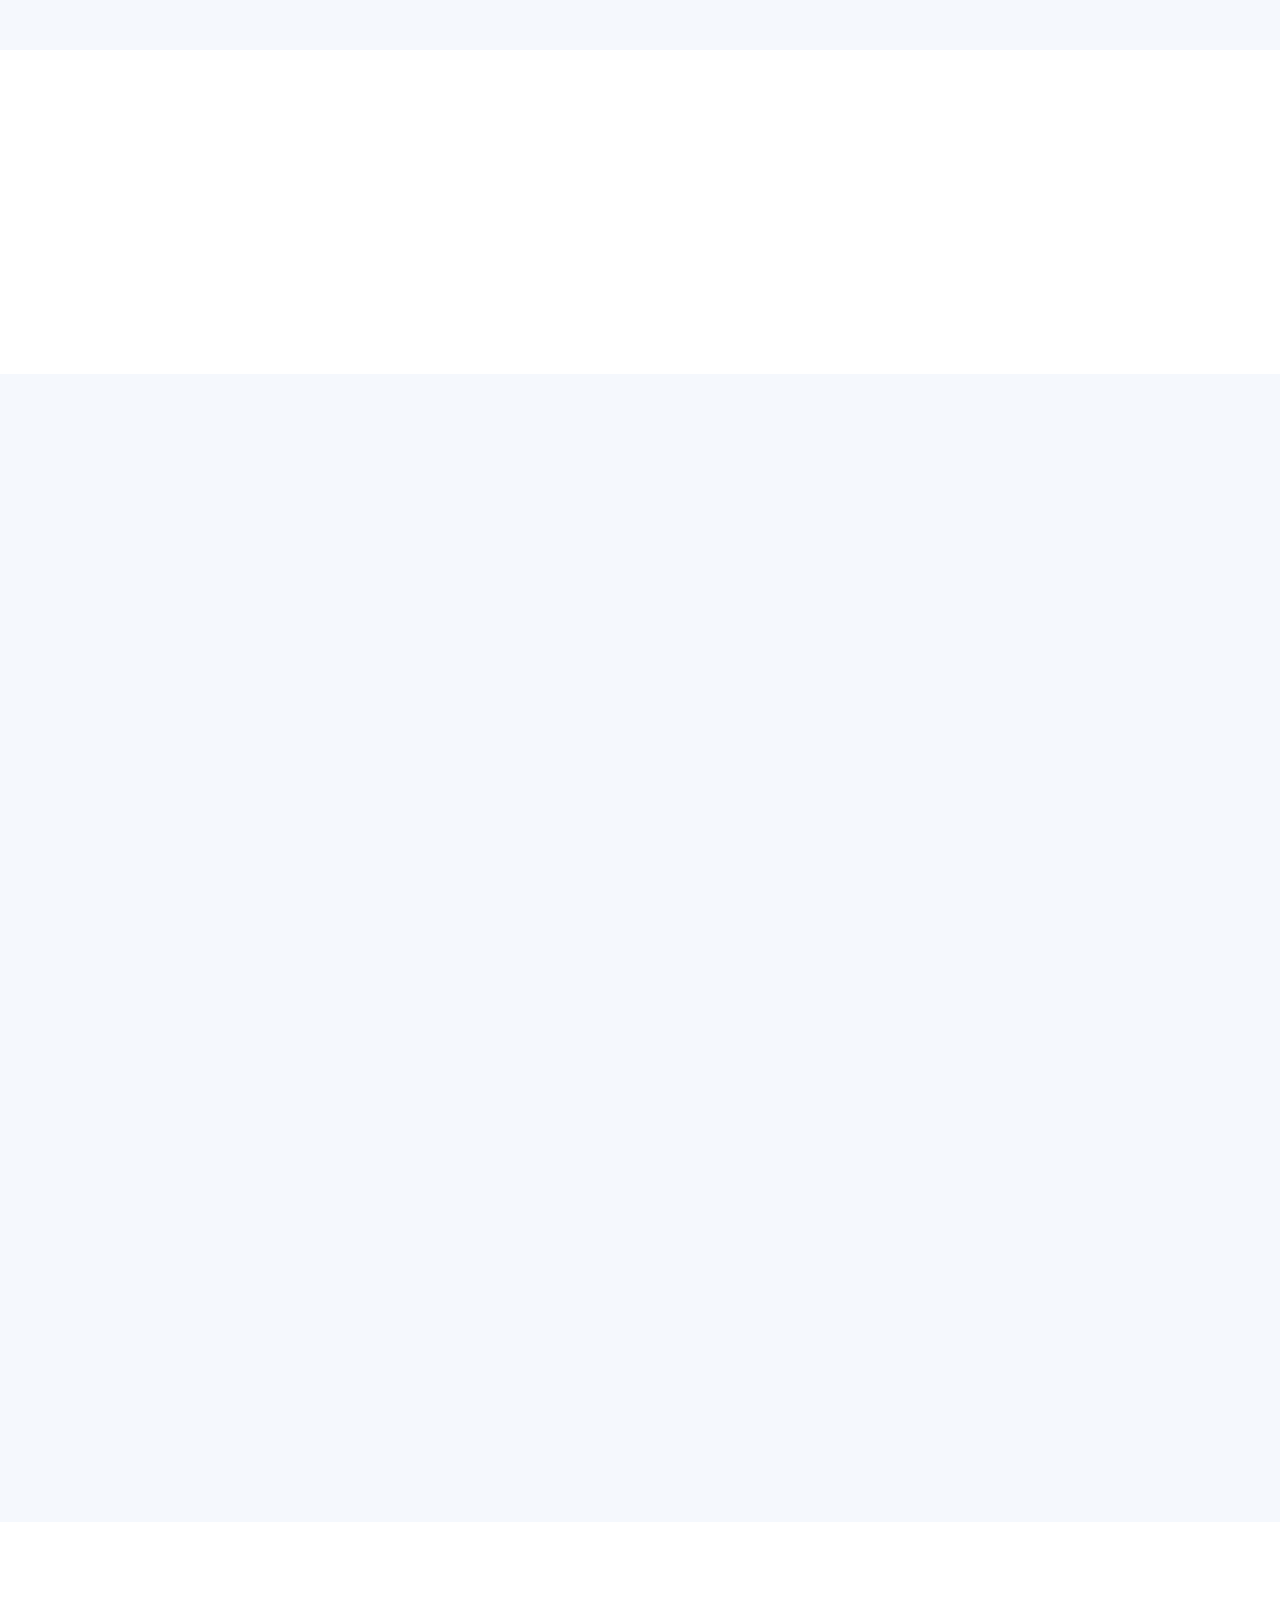
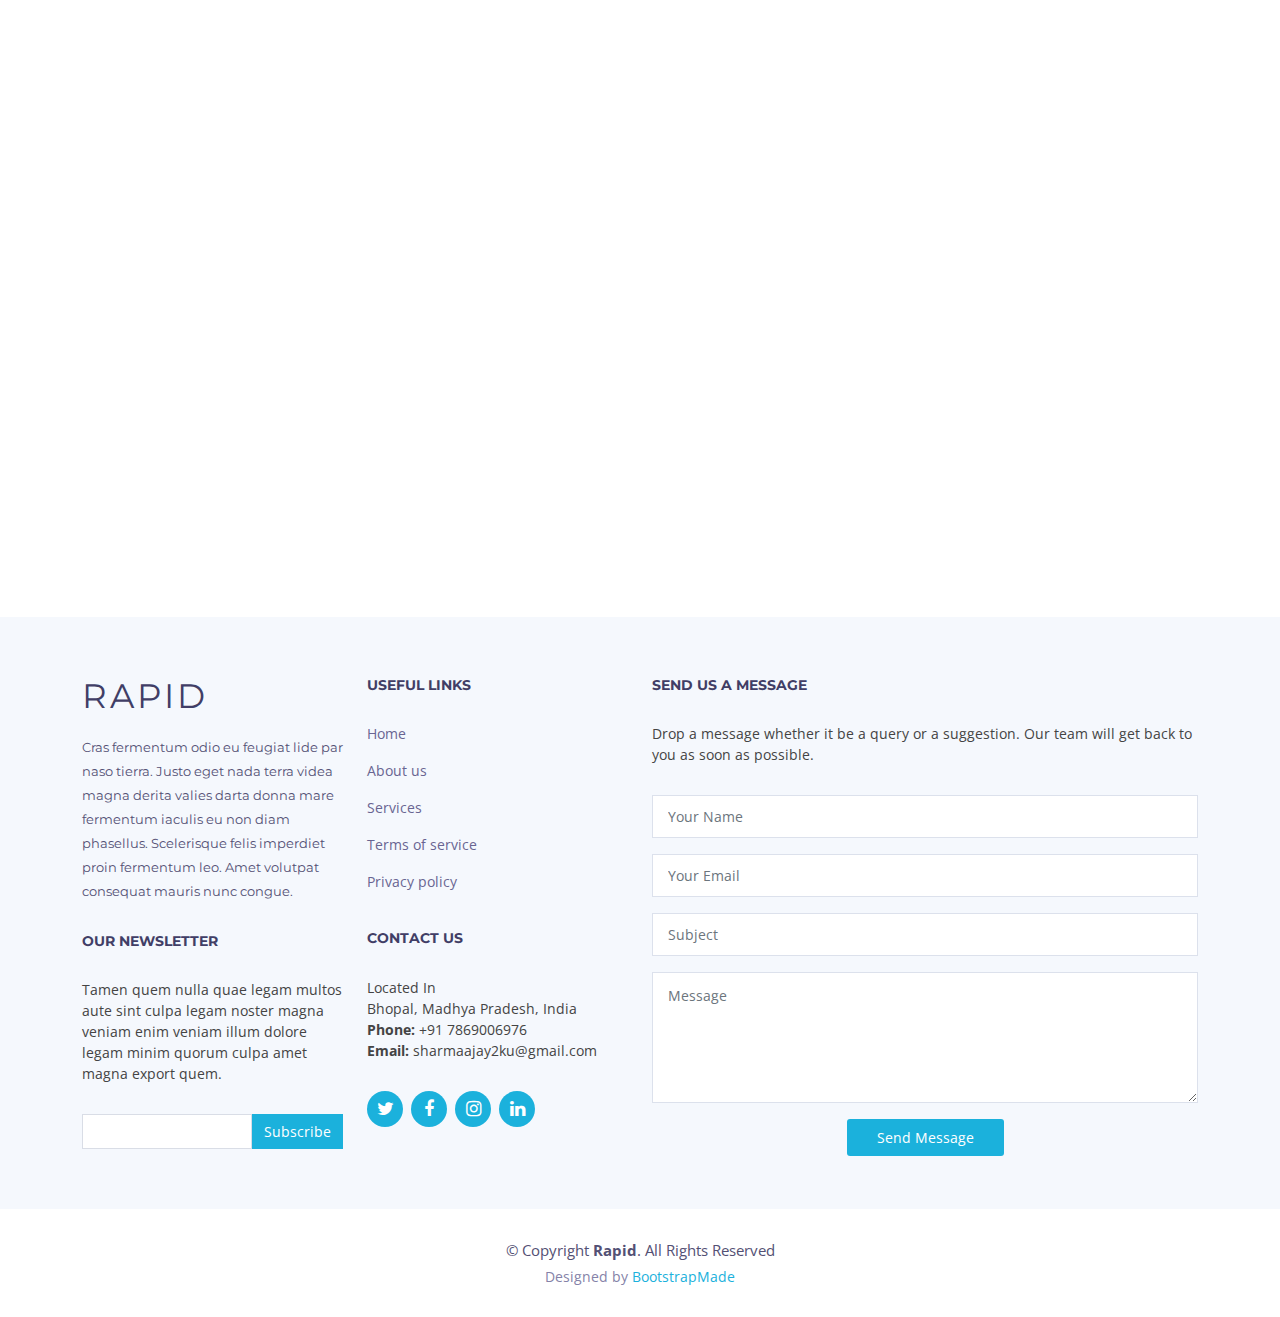
==== commit 2f57dd02: "added content for forst half" ====
--- a/index.html
+++ b/index.html
@@ -34,7 +34,6 @@
   * License: https://bootstrapmade.com/license/
   ======================================================== -->
 </head>
-
 <body>
 
   <!-- ======= Top Bar ======= -->
@@ -111,9 +110,9 @@
               <!-- <p>Lorem ipsum dolor sit amet, consectetur adipiscing elit, sed do eiusmod tempor incididunt ut labore et dolore magna aliqua.</p> -->
               <p>An energetic and passionate team comprises creative people from all over India and Engineer's of experience in digital marketing solutions. Together we promise to promote your brand awareness by creating compiling Ads that can generate revenue and also reach to maximum people and generate maximum views on social media platforms such as YouTube, Instagram, Facebook etc. Backed by analytics / data driven techniques.</p>
               <ul>
-                <li><i class="ion-android-checkmark-circle"></i> Ullamco laboris nisi ut aliquip ex ea commodo consequat.</li>
-                <li><i class="ion-android-checkmark-circle"></i> Duis aute irure dolor in reprehenderit in voluptate velit.</li>
-                <li><i class="ion-android-checkmark-circle"></i> Ullamco laboris nisi ut aliquip ex ea commodo consequat. Duis aute irure dolor in reprehenderit in voluptate trideta storacalaperda mastiro dolore eu fugiat nulla pariatur.</li>
+                <li><i class="ion-android-checkmark-circle"></i> Fast and appealing prototypes for you to finalize your vision and turning it into reality.</li>
+                <li><i class="ion-android-checkmark-circle"></i> Regular and smart managment of your social media profiles for almost instant and visibile results</li>
+                <li><i class="ion-android-checkmark-circle"></i> Whether it be a a product you envisioned or an event, we will make it come to life and make it acheive the attention it deserves</li>
               </ul>
             </div>
           </div>
@@ -145,7 +144,7 @@
             <div class="box">
               <div class="icon" style="background: #fff0da;"><i class="ion-ios-bookmarks-outline" style="color: #e98e06;"></i></div>
               <h4 class="title"><a href="">Customizable E - Commerce Platform </a></h4>
-              <p class="description">Minim veniam, quis nostrud exercitation ullamco laboris nisi ut aliquip ex ea commodo consequat tarad limino ata</p>
+              <p class="description">Put your business online in not more than a couple of weeks and let your orders roll in from any corner in the world you desire.</p>
             </div>
           </div>
 
@@ -153,14 +152,15 @@
             <div class="box">
               <div class="icon" style="background: #e6fdfc;"><i class="ion-ios-paper-outline" style="color: #3fcdc7;"></i></div>
               <h4 class="title"><a href="">Fully Customized ERP Solutions</a></h4>
-              <p class="description">Duis aute irure dolor in reprehenderit in voluptate velit esse cillum dolore eu fugiat nulla pariatur</p>
+              <p class="description">Your workplace needs a managment system, your logistics system needs a digital solution, your gym needs a customer management system or a school needs a attendance or fees managment system.
+                Our completely customizable suite of softwares will step in to solve all these situatuations and any other which you throw at us.</p>
             </div>
           </div>
           <div class="col-md-6 col-lg-4 wow" data-aos="zoom-in" data-aos-delay="100">
             <div class="box">
               <div class="icon" style="background: #eafde7;"><i class="ion-ios-speedometer-outline" style="color:#41cf2e;"></i></div>
               <h4 class="title"><a href="">Complete Social Media Managing</a></h4>
-              <p class="description">Excepteur sint occaecat cupidatat non proident, sunt in culpa qui officia deserunt mollit anim id est laborum</p>
+              <p class="description">From Email Marketing to Bulk SMS Marketing, we will handle each and every aspect of your digital presence to give you the professional presence that your business ir brand deserves.</p>
             </div>
           </div>
 
@@ -168,7 +168,7 @@
         <div class=" box">
             <div class="icon" style="background: #e1eeff;"><i class="ion-ios-world-outline" style="color: #2282ff;"></i></div>
             <h4 class="title"><a href="">Curated Facebook & Instagram Ad Campaigns </a></h4>
-            <p class="description">At vero eos et accusamus et iusto odio dignissimos ducimus qui blanditiis praesentium voluptatum deleniti atque</p>
+            <p class="description">Let it be an event or a product launch or a live show. Let us step in and make your vision and product reach the conumer that it deserves. We will professinally maintain Ad Campaigns and give your vision the digital voice it deserves.</p>
           </div>
         </div>
         <div class="col-md-6 col-lg-4" data-aos="zoom-in" data-aos-delay="300">
@@ -653,6 +653,7 @@
           <p>Sed ut perspiciatis unde omnis iste natus error sit voluptatem accusantium doloremque</p>
         </header>
 
+        <!-- First Row -->
         <div class="row flex-items-xs-middle flex-items-xs-center">
 
           <!-- Basic Plan  -->
@@ -719,6 +720,73 @@
           </div>
 
         </div>
+        <!-- Second row -->
+        <div class="row flex-items-xs-middle flex-items-xs-center">
+
+          <!-- Basic Plan  -->
+          <div class="col-xs-12 col-lg-4" data-aos="fade-up" data-aos-delay="100">
+            <div class="card">
+              <div class="card-header">
+                <h3><span class="currency">$</span>19<span class="period">/month</span></h3>
+              </div>
+              <div class="card-block">
+                <h4 class="card-title">
+                  Basic Plan
+                </h4>
+                <ul class="list-group">
+                  <li class="list-group-item">Odio animi voluptates</li>
+                  <li class="list-group-item">Inventore quisquam et</li>
+                  <li class="list-group-item">Et perspiciatis suscipit</li>
+                  <li class="list-group-item">24/7 Support System</li>
+                </ul>
+                <a href="#" class="btn">Choose Plan</a>
+              </div>
+            </div>
+          </div>
+
+          <!-- Regular Plan  -->
+          <div class="col-xs-12 col-lg-4" data-aos="fade-up" data-aos-delay="200">
+            <div class="card">
+              <div class="card-header">
+                <h3><span class="currency">$</span>29<span class="period">/month</span></h3>
+              </div>
+              <div class="card-block">
+                <h4 class="card-title">
+                  Regular Plan
+                </h4>
+                <ul class="list-group">
+                  <li class="list-group-item">Odio animi voluptates</li>
+                  <li class="list-group-item">Inventore quisquam et</li>
+                  <li class="list-group-item">Et perspiciatis suscipit</li>
+                  <li class="list-group-item">24/7 Support System</li>
+                </ul>
+                <a href="#" class="btn">Choose Plan</a>
+              </div>
+            </div>
+          </div>
+
+          <!-- Premium Plan  -->
+          <div class="col-xs-12 col-lg-4" data-aos="fade-up" data-aos-delay="300">
+            <div class="card">
+              <div class="card-header">
+                <h3><span class="currency">$</span>39<span class="period">/month</span></h3>
+              </div>
+              <div class="card-block">
+                <h4 class="card-title">
+                  Premium Plan
+                </h4>
+                <ul class="list-group">
+                  <li class="list-group-item">Odio animi voluptates</li>
+                  <li class="list-group-item">Inventore quisquam et</li>
+                  <li class="list-group-item">Et perspiciatis suscipit</li>
+                  <li class="list-group-item">24/7 Support System</li>
+                </ul>
+                <a href="#" class="btn">Choose Plan</a>
+              </div>
+            </div>
+          </div>
+
+        </div>
       </div>
 
     </section><!-- End Pricing Section -->
@@ -934,4 +1002,4 @@
 
 </body>
 
-</html>+</html>
